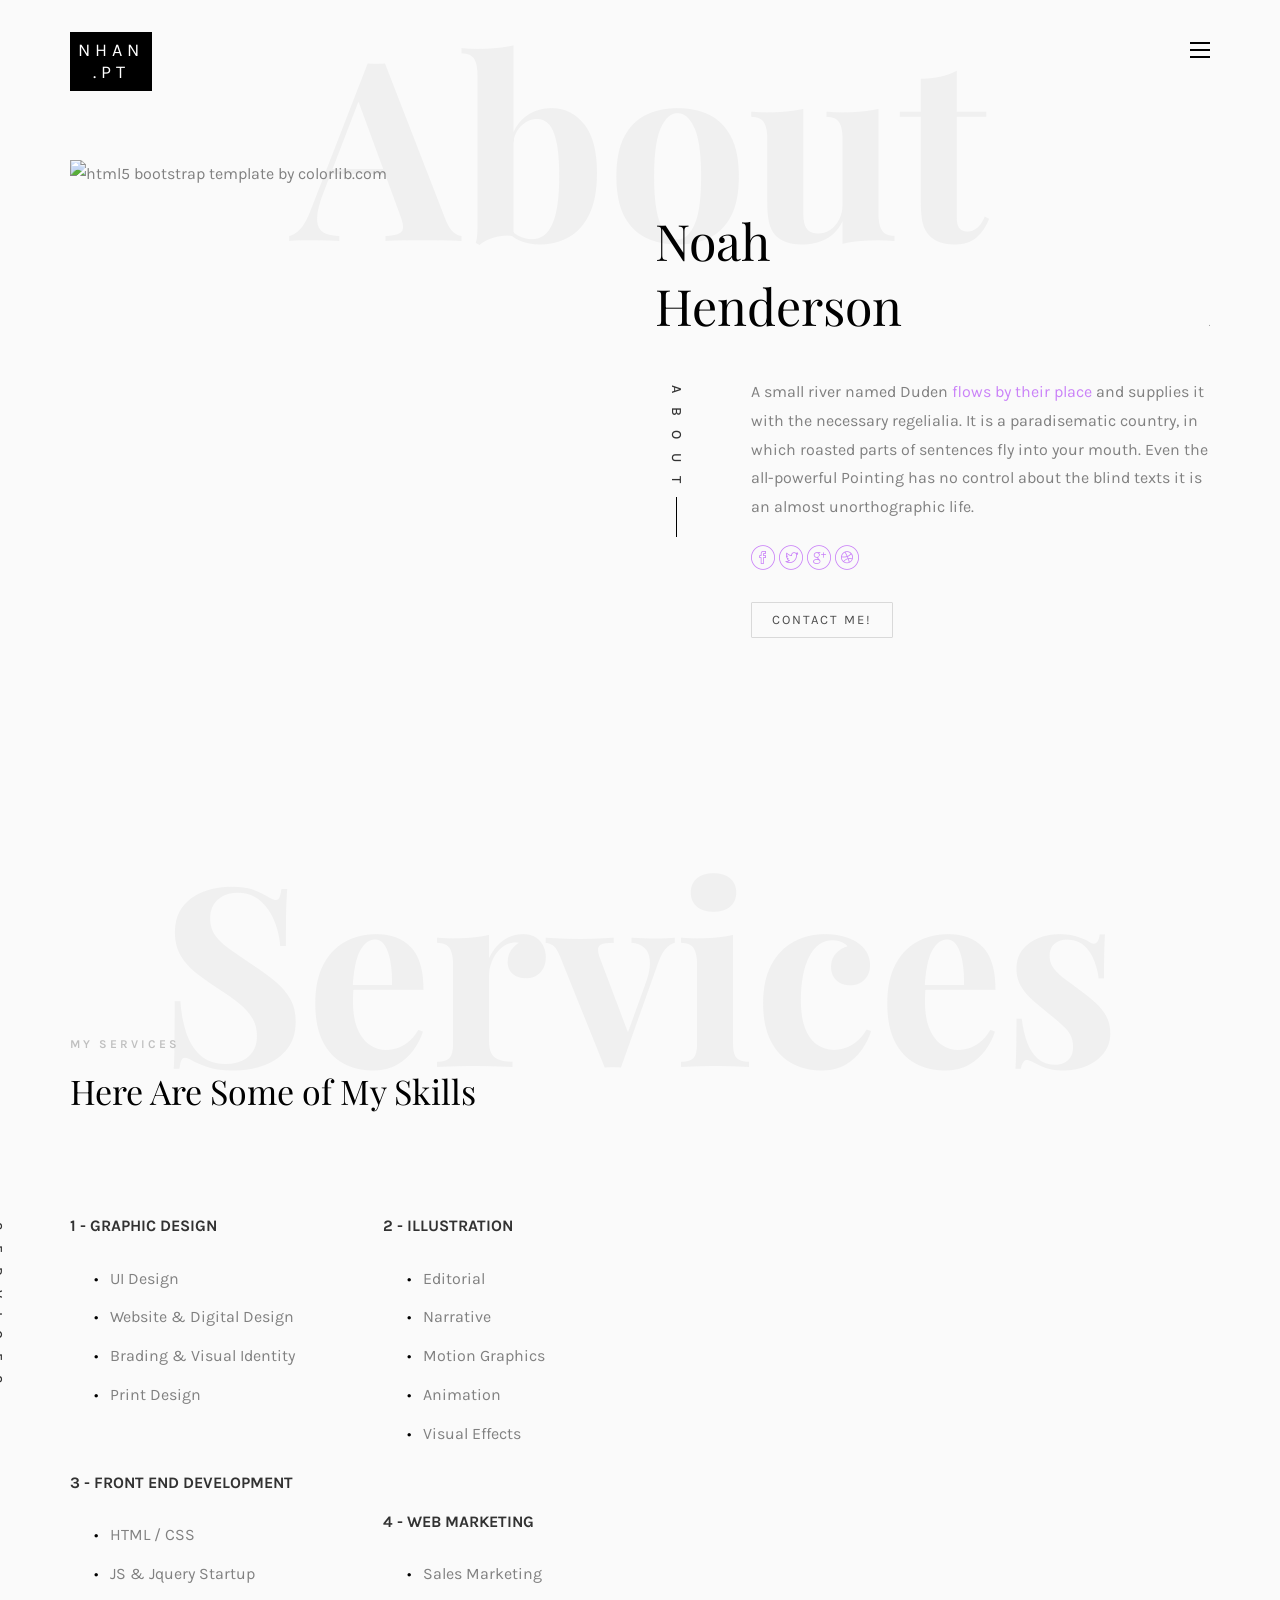
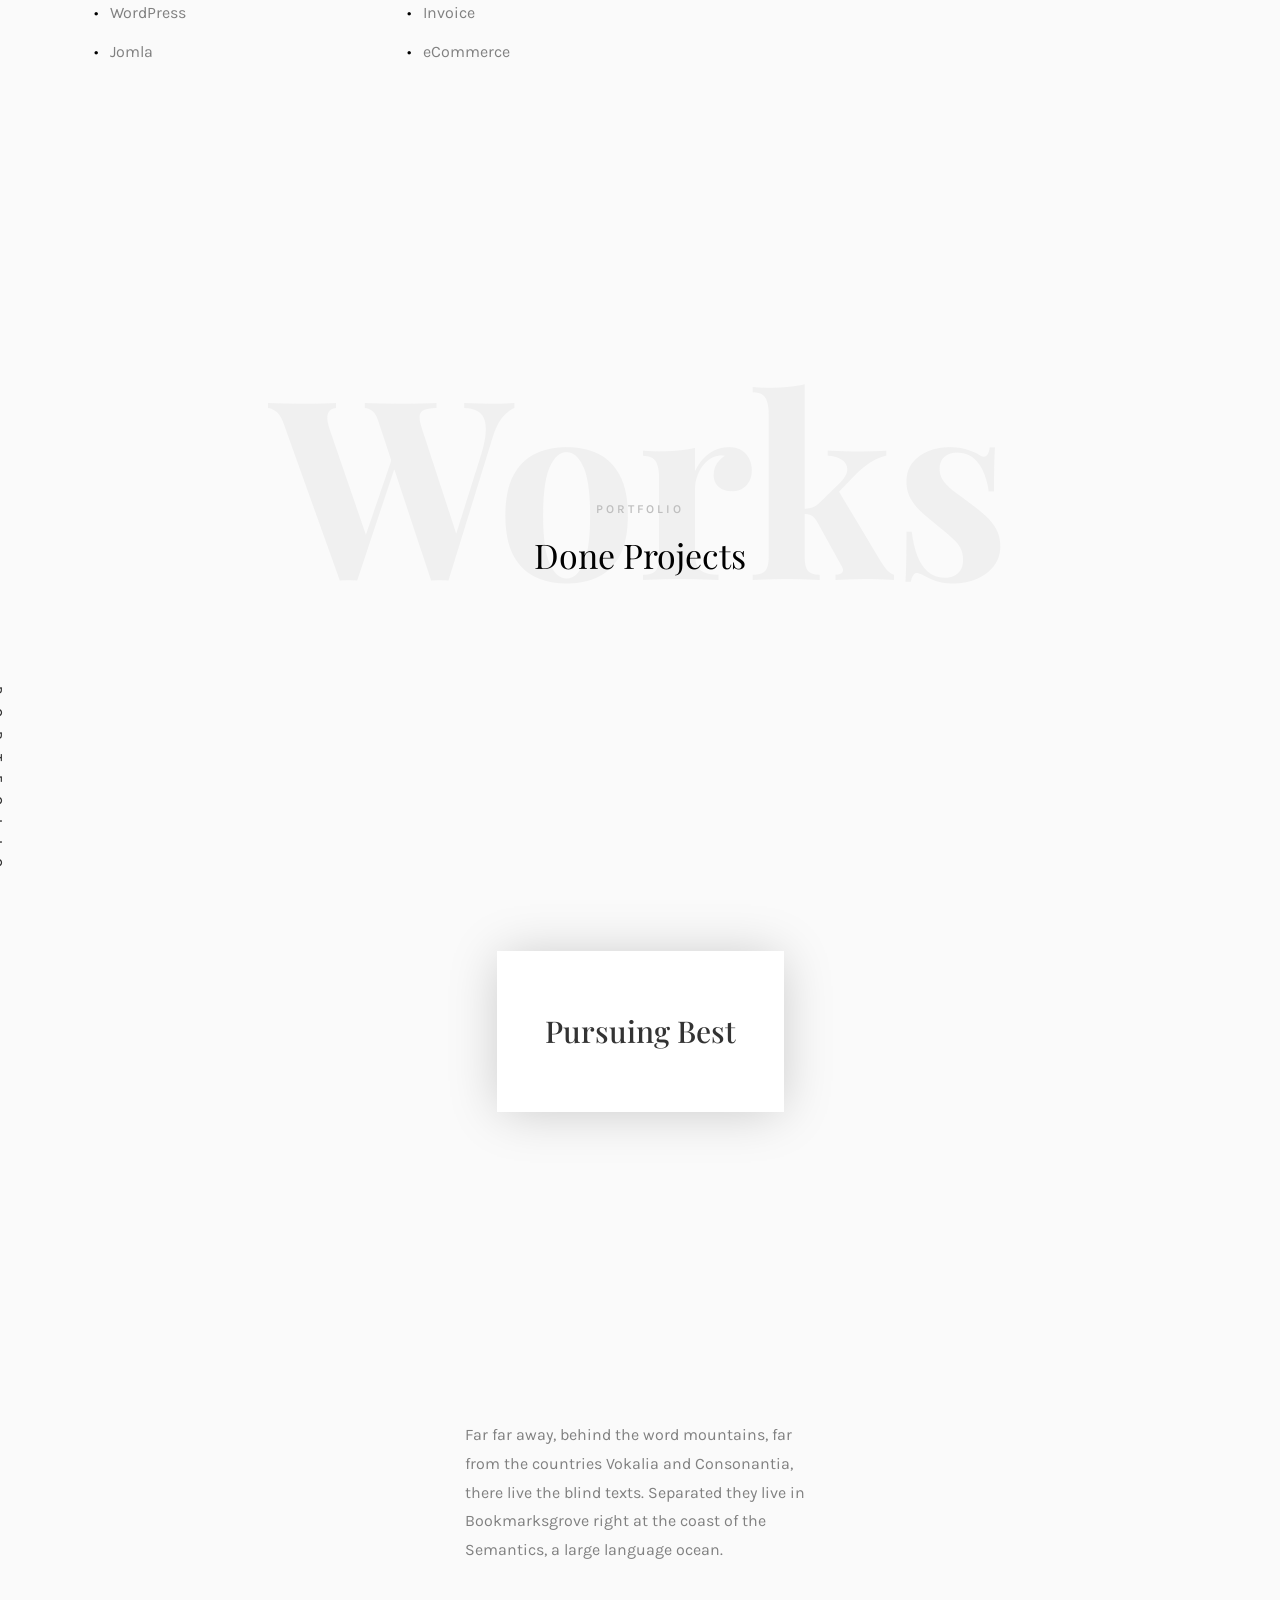
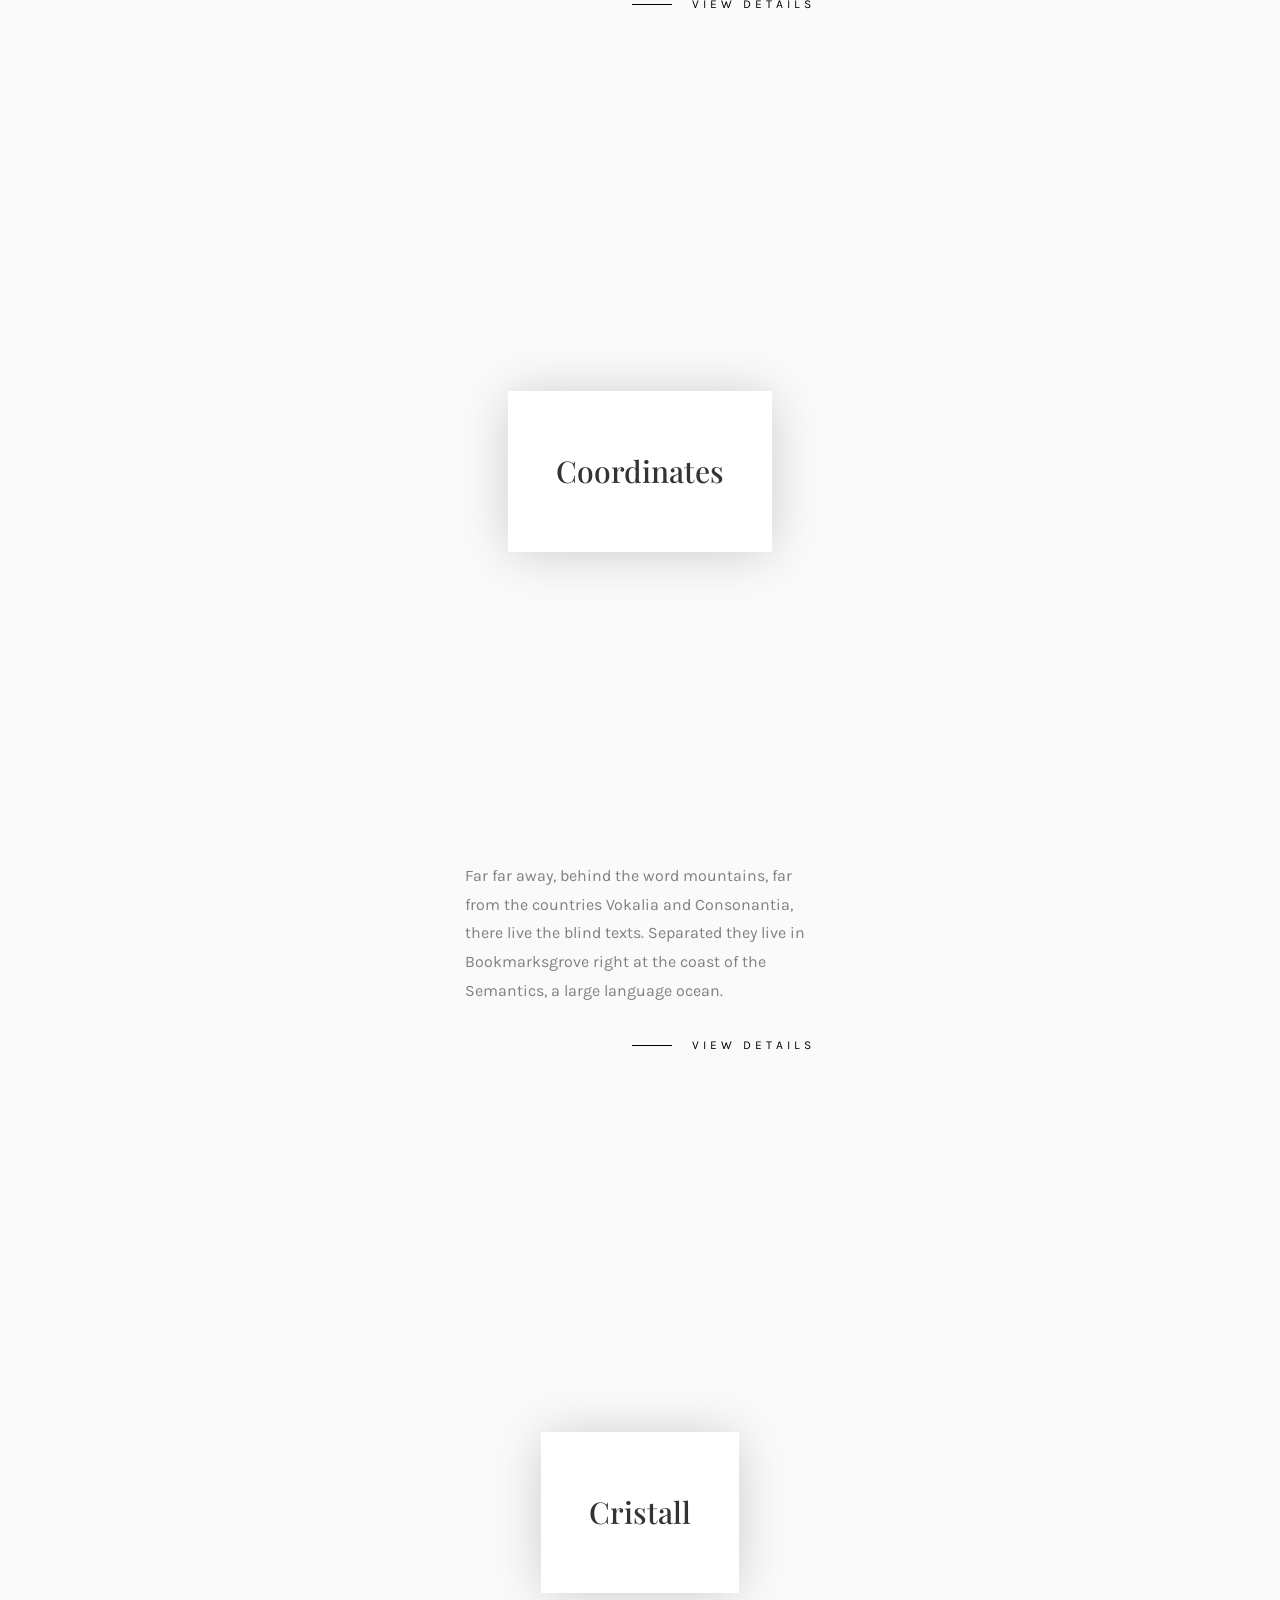
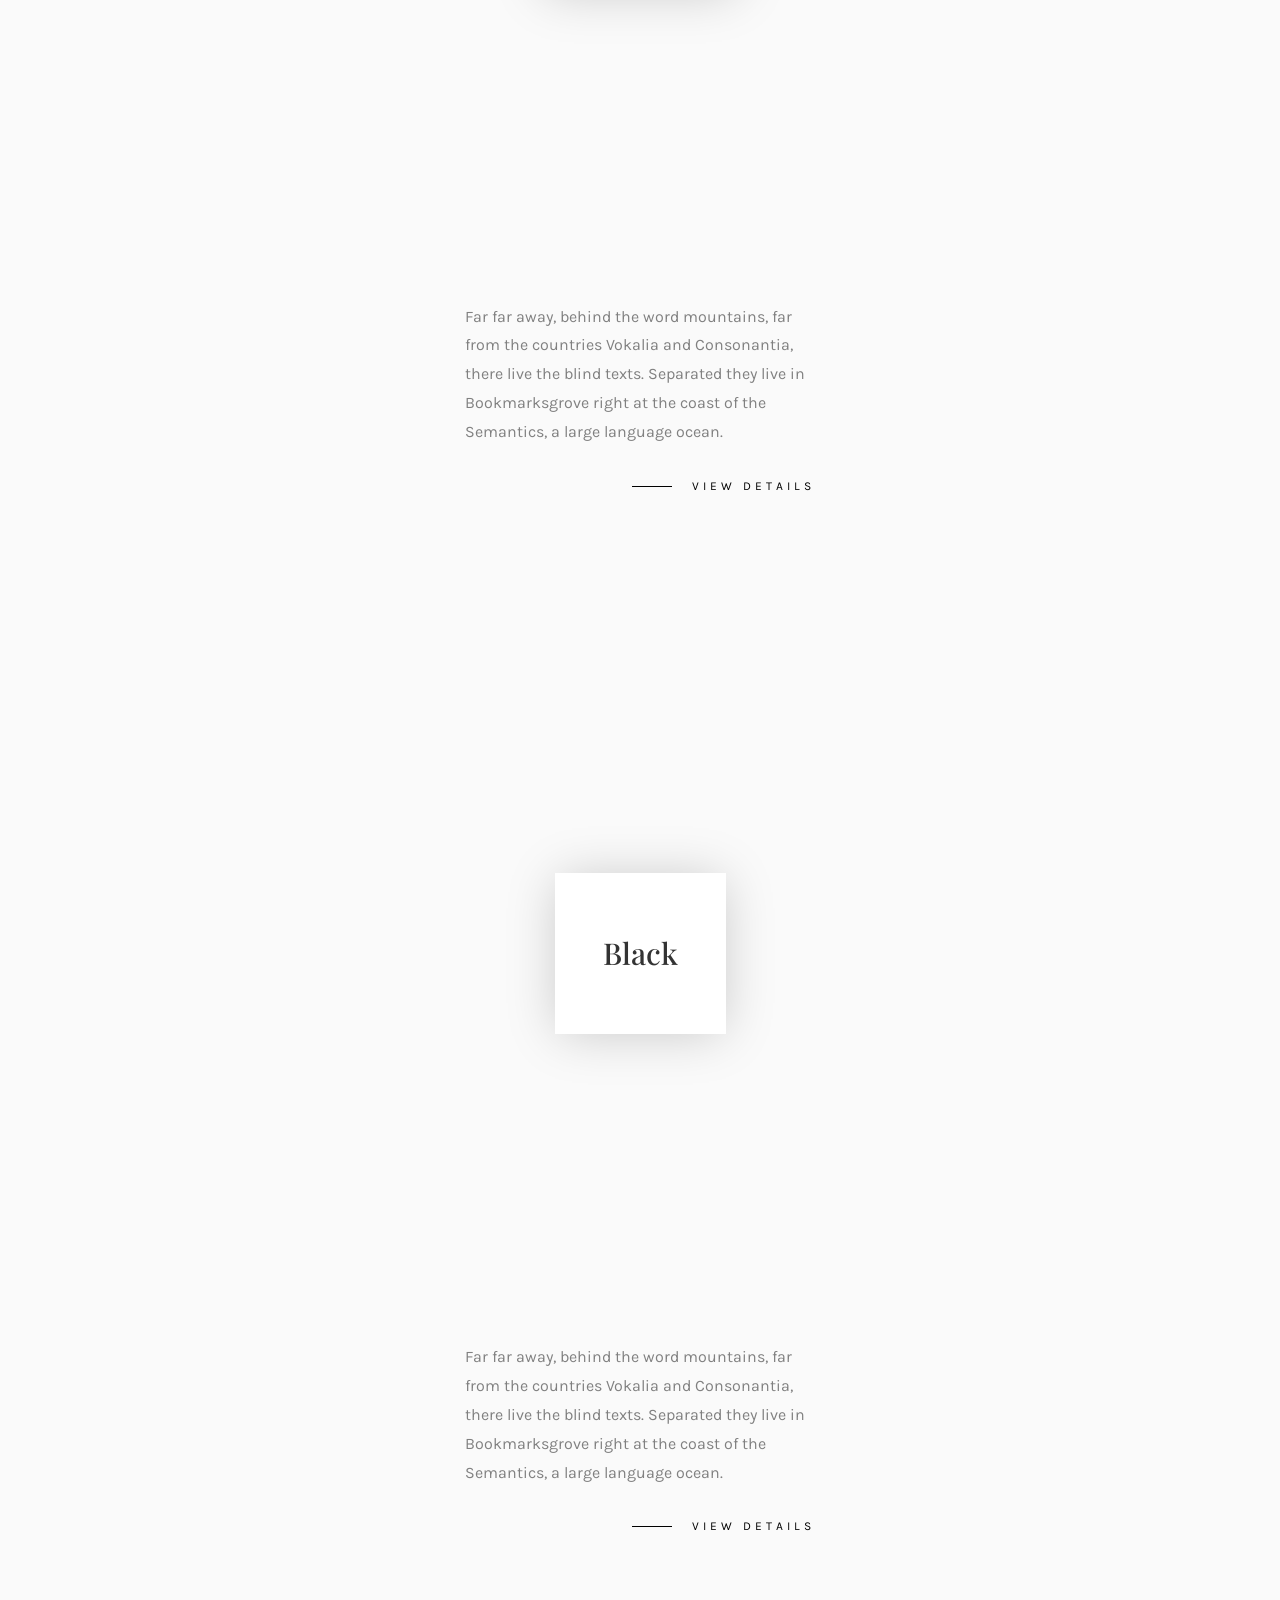
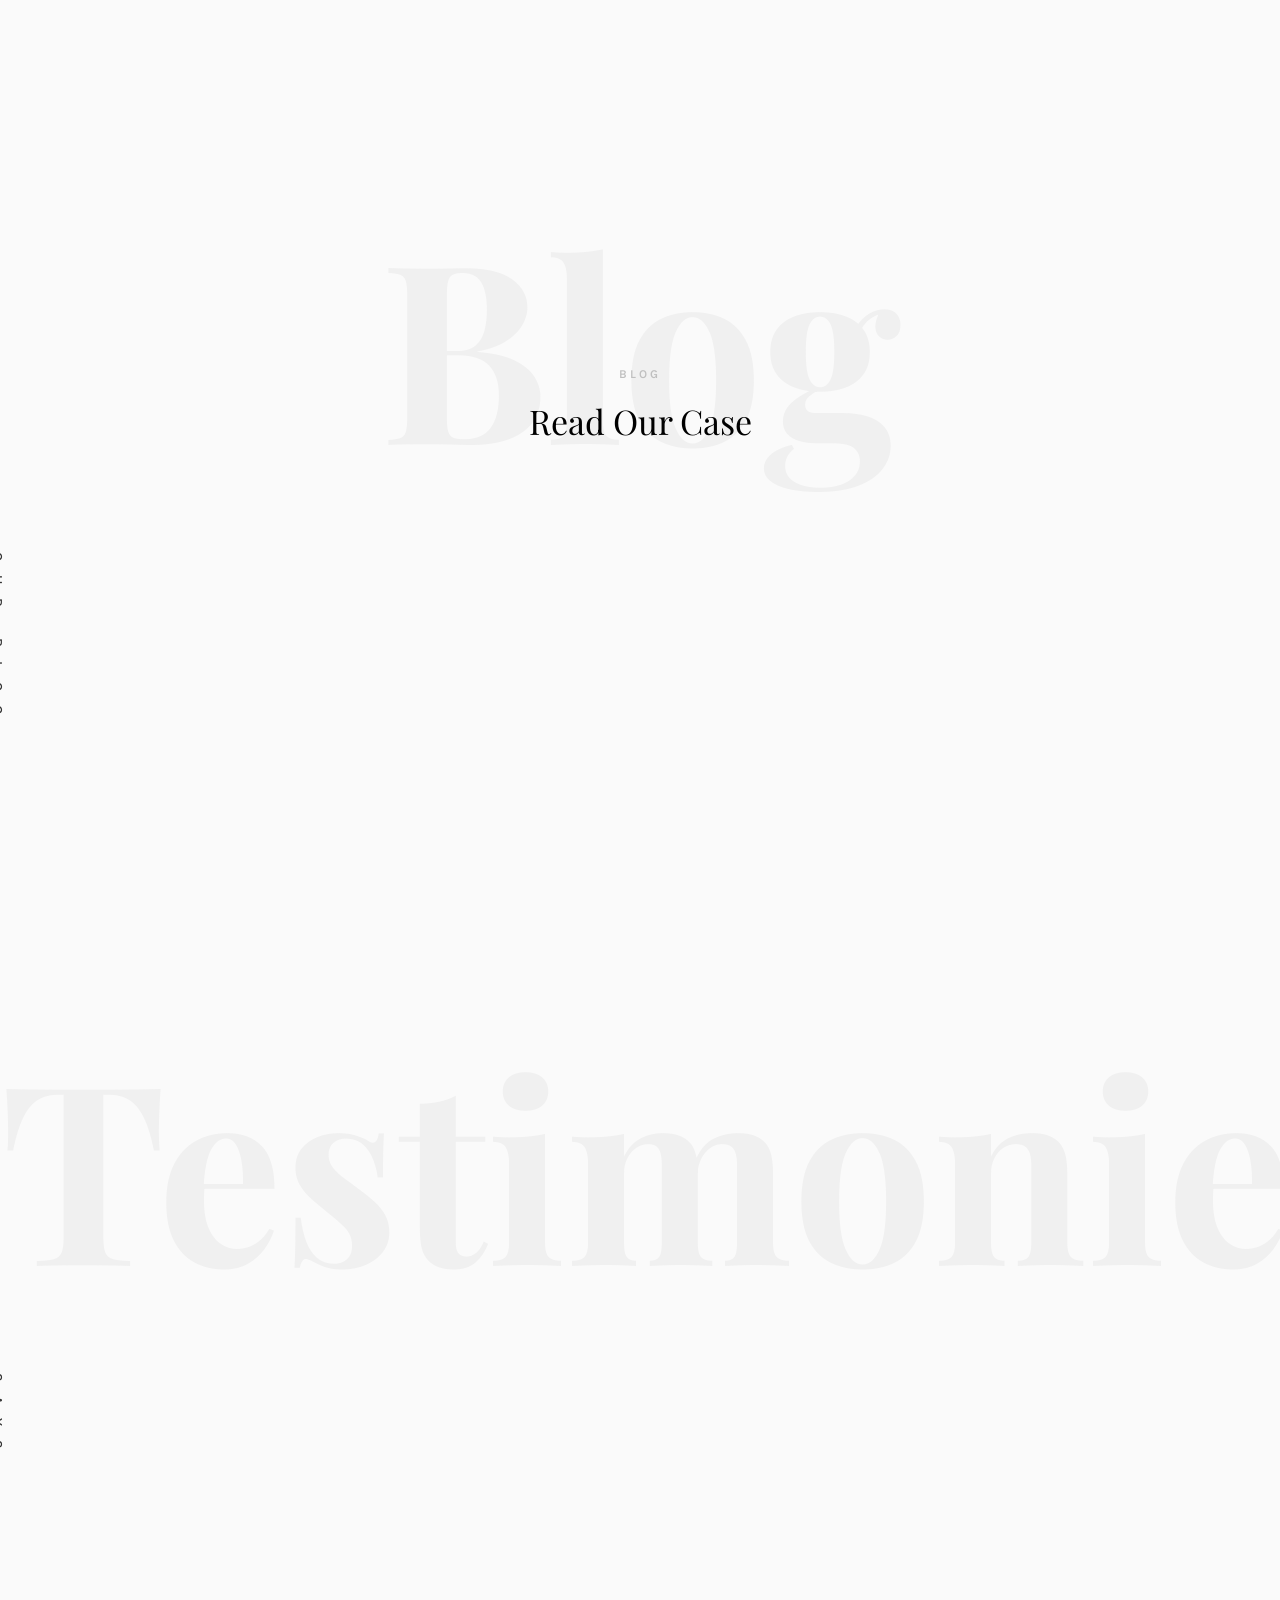
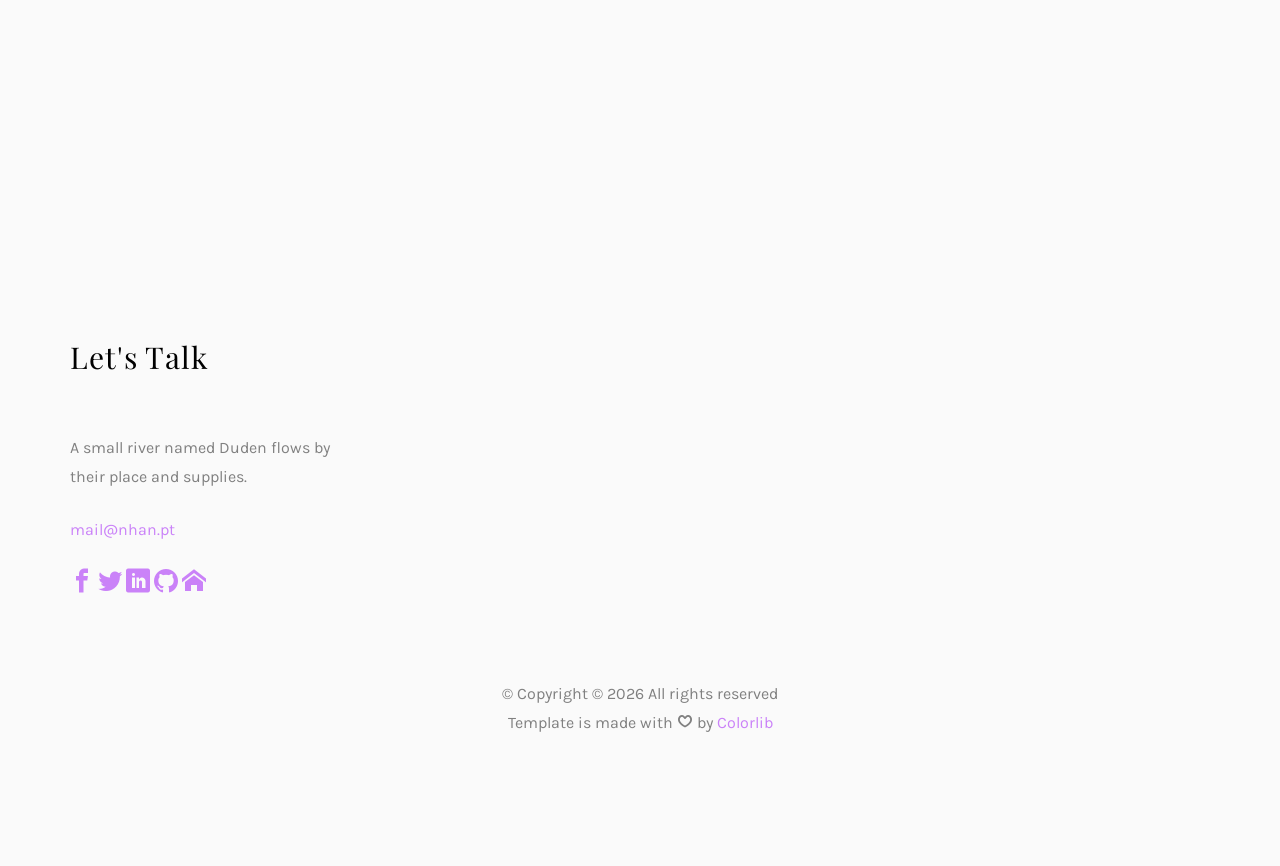
==== index.html @ b2592630 "first commit" ====
<!DOCTYPE HTML>
<html>

<head>
    <meta charset="utf-8">
    <meta http-equiv="X-UA-Compatible" content="IE=edge">
    <title>Phan Nhân</title>
    <meta name="viewport" content="width=device-width, initial-scale=1">
    <meta name="description" content="" />
    <meta name="keywords" content="" />
    <meta name="author" content="" />

    <link rel="shortcut icon" href="favicon.ico">

    <link href="https://fonts.googleapis.com/css?family=Karla:400,700" rel="stylesheet">
    <link href="https://fonts.googleapis.com/css?family=Playfair+Display:400,400i,700" rel="stylesheet">

    <!-- Animate.css -->
    <link rel="stylesheet" href="css/animate.css">
    <!-- Icomoon Icon Fonts-->
    <link rel="stylesheet" href="css/icomoon.css">
    <!-- Bootstrap  -->
    <link rel="stylesheet" href="css/bootstrap.css">
    <!-- Owl Carousel -->
    <link rel="stylesheet" href="css/owl.carousel.min.css">
    <link rel="stylesheet" href="css/owl.theme.default.min.css">
    <!-- Magnific Popup -->
    <link rel="stylesheet" href="css/magnific-popup.css">

    <link rel="stylesheet" href="css/style.css">

    <!-- Modernizr JS -->
    <script src="js/modernizr-2.6.2.min.js"></script>
    <!-- FOR IE9 below -->
    <!--[if lt IE 9]>
	<script src="js/respond.min.js"></script>
	<![endif]-->

</head>

<body>

    <nav id="colorlib-main-nav" role="navigation">
        <a href="#" class="js-colorlib-nav-toggle colorlib-nav-toggle active"><i></i></a>
        <div class="js-fullheight colorlib-table">
            <div class="colorlib-table-cell js-fullheight">
                <div class="row">
                    <div class="col-md-12">
                        <div class="form-group">
                            <input type="text" class="form-control" id="search"
                                placeholder="Enter any key to search...">
                            <button type="submit" class="btn btn-primary"><i class="icon-search3"></i></button>
                        </div>
                    </div>
                </div>
                <div class="row">
                    <div class="col-md-12">
                        <ul>
                            <li class="active"><a href="index.html">Home</a></li>
                            <li><a href="services.html">Services</a></li>
                            <li><a href="work.html">Work</a></li>
                            <li><a href="blog.html">Blog</a></li>
                            <li><a href="about.html">About</a></li>
                            <li><a href="contact.html">Contact</a></li>
                        </ul>
                    </div>
                </div>
                <div class="row">
                    <div class="col-md-12">
                        <h2 class="head-title">Works</h2>
                        <a href="images/work-1.jpg" class="gallery image-popup-link text-center"
                            style="background-image: url(images/work-1.jpg);">
                            <span><i class="icon-search3"></i></span>
                        </a>
                        <a href="images/work-2.jpg" class="gallery image-popup-link text-center"
                            style="background-image: url(images/work-2.jpg);">
                            <span><i class="icon-search3"></i></span>
                        </a>
                        <a href="images/work-3.jpg" class="gallery image-popup-link text-center"
                            style="background-image: url(images/work-3.jpg);">
                            <span><i class="icon-search3"></i></span>
                        </a>
                        <a href="images/work-4.jpg" class="gallery image-popup-link text-center"
                            style="background-image: url(images/work-4.jpg);">
                            <span><i class="icon-search3"></i></span>
                        </a>
                    </div>
                </div>
            </div>
        </div>
    </nav>

    <div id="colorlib-page">
        <header>
            <div class="container">
                <div class="row">
                    <div class="col-md-12">
                        <div class="colorlib-navbar-brand">
                            <a class="colorlib-logo" href="index.html"><span>Nhan</span><span>.PT</span></a>
                        </div>
                        <a href="#" class="js-colorlib-nav-toggle colorlib-nav-toggle"><i></i></a>
                    </div>
                </div>
            </div>
        </header>
        <div id="colorlib-about">
            <div class="container">
                <div class="row text-center">
                    <h2 class="bold">About</h2>
                </div>
                <div class="row">
                    <div class="col-md-5 animate-box">
                        <div class="owl-carousel3">
                            <div class="item">
                                <img class="img-responsive about-img" src="images/about.jpg"
                                    alt="html5 bootstrap template by colorlib.com">
                            </div>
                            <div class="item">
                                <img class="img-responsive about-img" src="images/about-2.jpg"
                                    alt="html5 bootstrap template by colorlib.com">
                            </div>
                        </div>
                    </div>
                    <div class="col-md-6 col-md-push-1 animate-box">
                        <div class="about-desc">
                            <div class="owl-carousel3">
                                <div class="item">
                                    <h2><span>Noah</span><span>Henderson</span></h2>
                                </div>
                                <div class="item">
                                    <h2><span>I'm</span><span>A Designer</span></h2>
                                </div>
                            </div>
                            <div class="desc">
                                <div class="rotate">
                                    <h2 class="heading">About</h2>
                                </div>
                                <p>A small river named Duden <a href="#">flows by their place</a> and supplies it with
                                    the necessary regelialia. It is a paradisematic country, in which roasted parts of
                                    sentences fly into your mouth. Even the all-powerful Pointing has no control about
                                    the blind texts it is an almost unorthographic life.</p>
                                <p class="colorlib-social-icons">
                                    <a href="#"><i class="icon-facebook4"></i></a>
                                    <a href="#"><i class="icon-twitter3"></i></a>
                                    <a href="#"><i class="icon-googleplus"></i></a>
                                    <a href="#"><i class="icon-dribbble2"></i></a>
                                </p>
                                <p><a href="#" class="btn btn-primary btn-outline">Contact Me!</a></p>
                            </div>
                        </div>
                    </div>
                </div>
            </div>
        </div>

        <div id="colorlib-services">
            <div class="container">
                <div class="row text-center">
                    <h2 class="bold">Services</h2>
                </div>
                <div class="row">
                    <div class="col-md-12">
                        <div class="services-flex">
                            <div class="one-third">
                                <div class="row">
                                    <div class="col-md-12 col-md-offset-0 animate-box intro-heading">
                                        <span>My Services</span>
                                        <h2>Here Are Some of My Skills</h2>
                                    </div>
                                </div>
                                <div class="row">
                                    <div class="col-md-12">
                                        <div class="rotate">
                                            <h2 class="heading">Services</h2>
                                        </div>
                                    </div>
                                    <div class="col-md-6">
                                        <div class="services animate-box">
                                            <h3>1 - Graphic Design</h3>
                                            <ul>
                                                <li>UI Design</li>
                                                <li>Website &amp; Digital Design</li>
                                                <li>Brading &amp; Visual Identity</li>
                                                <li>Print Design</li>
                                            </ul>
                                        </div>
                                        <div class="services animate-box">
                                            <h3>3 - Front End Development</h3>
                                            <ul>
                                                <li>HTML / CSS</li>
                                                <li>JS &amp; Jquery Startup</li>
                                                <li>WordPress</li>
                                                <li>Jomla</li>
                                            </ul>
                                        </div>
                                    </div>
                                    <div class="col-md-6">
                                        <div class="services animate-box">
                                            <h3>2 - Illustration</h3>
                                            <ul>
                                                <li>Editorial</li>
                                                <li>Narrative</li>
                                                <li>Motion Graphics</li>
                                                <li>Animation</li>
                                                <li>Visual Effects</li>
                                            </ul>
                                        </div>
                                        <div class="services animate-box">
                                            <h3>4 - Web Marketing</h3>
                                            <ul>
                                                <li>Sales Marketing</li>
                                                <li>Invoice</li>
                                                <li>eCommerce</li>
                                            </ul>
                                        </div>
                                    </div>
                                </div>
                            </div>
                            <div class="one-forth services-img"
                                style="background-image: url(images/services-img-1.jpg);">
                            </div>
                        </div>
                    </div>
                </div>
            </div>
        </div>

        <div id="colorlib-work">
            <div class="container">
                <div class="row text-center">
                    <h2 class="bold">Works</h2>
                </div>
                <div class="row">
                    <div class="col-md-12 col-md-offset-0 text-center animate-box intro-heading">
                        <span>Portfolio</span>
                        <h2>Done Projects</h2>
                    </div>
                </div>
                <div class="row">
                    <div class="col-md-12">
                        <div class="rotate">
                            <h2 class="heading">Portfolio</h2>
                        </div>
                    </div>
                </div>
                <div class="row">
                    <div class="col-md-12">
                        <div class="work-entry animate-box">
                            <a href="work.html" class="work-img" style="background-image: url(images/work-1.jpg);">
                                <div class="display-t">
                                    <div class="work-name">
                                        <h2>Pursuing Best</h2>
                                    </div>
                                </div>
                            </a>
                            <div class="col-md-4 col-md-offset-4">
                                <div class="desc">
                                    <p>Far far away, behind the word mountains, far from the countries Vokalia and
                                        Consonantia, there live the blind texts. Separated they live in Bookmarksgrove
                                        right at the coast of the Semantics, a large language ocean.</p>
                                    <p class="read"><a href="#">View details</a></p>
                                </div>
                            </div>
                        </div>
                    </div>
                    <div class="col-md-12">
                        <div class="work-entry animate-box">
                            <a href="work.html" class="work-img" style="background-image: url(images/work-2.jpg);">
                                <div class="display-t">
                                    <div class="work-name">
                                        <h2>Coordinates</h2>
                                    </div>
                                </div>
                            </a>
                            <div class="col-md-4 col-md-offset-4">
                                <div class="desc">
                                    <p>Far far away, behind the word mountains, far from the countries Vokalia and
                                        Consonantia, there live the blind texts. Separated they live in Bookmarksgrove
                                        right at the coast of the Semantics, a large language ocean.</p>
                                    <p class="read"><a href="#">View Details</a></p>
                                </div>
                            </div>
                        </div>
                    </div>
                    <div class="col-md-12">
                        <div class="work-entry animate-box">
                            <a href="work.html" class="work-img" style="background-image: url(images/work-3.jpg);">
                                <div class="display-t">
                                    <div class="work-name">
                                        <h2>Cristall</h2>
                                    </div>
                                </div>
                            </a>
                            <div class="col-md-4 col-md-offset-4">
                                <div class="desc">
                                    <p>Far far away, behind the word mountains, far from the countries Vokalia and
                                        Consonantia, there live the blind texts. Separated they live in Bookmarksgrove
                                        right at the coast of the Semantics, a large language ocean.</p>
                                    <p class="read"><a href="#">View details</a></p>
                                </div>
                            </div>
                        </div>
                    </div>
                    <div class="col-md-12">
                        <div class="work-entry animate-box">
                            <a href="work.html" class="work-img" style="background-image: url(images/work-4.jpg);">
                                <div class="display-t">
                                    <div class="work-name">
                                        <h2>Black</h2>
                                    </div>
                                </div>
                            </a>
                            <div class="col-md-4 col-md-offset-4">
                                <div class="desc">
                                    <p>Far far away, behind the word mountains, far from the countries Vokalia and
                                        Consonantia, there live the blind texts. Separated they live in Bookmarksgrove
                                        right at the coast of the Semantics, a large language ocean.</p>
                                    <p class="read"><a href="#">View details</a></p>
                                </div>
                            </div>
                        </div>
                    </div>
                </div>
            </div>
        </div>

        <div id="colorlib-blog">
            <div class="container">
                <div class="row text-center">
                    <h2 class="bold">Blog</h2>
                </div>
                <div class="row">
                    <div class="col-md-12 col-md-offset-0 text-center animate-box intro-heading">
                        <span>Blog</span>
                        <h2>Read Our Case</h2>
                    </div>
                </div>
                <div class="row">
                    <div class="col-md-12">
                        <div class="rotate">
                            <h2 class="heading">Our Blog</h2>
                        </div>
                    </div>
                </div>
                <div class="row animate-box">
                    <div class="owl-carousel1">
                        <div class="item">
                            <div class="col-md-12">
                                <div class="article">
                                    <a href="blog.html" class="blog-img">
                                        <img class="img-responsive" src="images/img-1.jpg"
                                            alt="html5 bootstrap by colorlib.com">
                                        <div class="overlay"></div>
                                        <div class="link">
                                            <span class="read">Read more</h2>
                                        </div>
                                    </a>
                                    <div class="desc">
                                        <span class="meta">15, Feb 2018</span>
                                        <h2><a href="blog.html">A Japanese Constellation</a></h2>
                                        <p>When she reached the first hills of the Italic Mountains, she had a last view
                                            back on the skyline of her hometown Bookmarksgrove</p>
                                    </div>
                                </div>
                            </div>
                        </div>
                        <div class="item">
                            <div class="col-md-12">
                                <div class="article">
                                    <a href="blog.html" class="blog-img">
                                        <img class="img-responsive" src="images/img-2.jpg"
                                            alt="html5 bootstrap by colorlib.com">
                                        <div class="overlay"></div>
                                        <div class="link">
                                            <span class="read">Read more</h2>
                                        </div>
                                    </a>
                                    <div class="desc">
                                        <span class="meta">15, Feb 2018</span>
                                        <h2><a href="blog.html">A Japanese Constellation</a></h2>
                                        <p>When she reached the first hills of the Italic Mountains, she had a last view
                                            back on the skyline of her hometown Bookmarksgrove</p>
                                    </div>
                                </div>
                            </div>
                        </div>
                        <div class="item">
                            <div class="col-md-12">
                                <div class="article">
                                    <a href="blog.html" class="blog-img">
                                        <img class="img-responsive" src="images/img-3.jpg"
                                            alt="html5 bootstrap by colorlib.com">
                                        <div class="overlay"></div>
                                        <div class="link">
                                            <span class="read">Read more</h2>
                                        </div>
                                    </a>
                                    <div class="desc">
                                        <span class="meta">15, Feb 2018</span>
                                        <h2><a href="blog.html">A Japanese Constellation</a></h2>
                                        <p>When she reached the first hills of the Italic Mountains, she had a last view
                                            back on the skyline of her hometown Bookmarksgrove</p>
                                    </div>
                                </div>
                            </div>
                        </div>
                    </div>
                </div>
            </div>
        </div>

        <div id="colorlib-testimony">
            <div class="container">
                <div class="row text-center">
                    <h2 class="bold">Testimonies</h2>
                </div>
                <div class="row">
                    <div class="col-md-12 col-md-offset-0 text-center animate-box intro-heading">
                        <span>Testimonies</span>
                        <h2>Clients Says</h2>
                    </div>
                </div>
                <div class="row">
                    <div class="col-md-12">
                        <div class="rotate">
                            <h2 class="heading">Says</h2>
                        </div>
                    </div>
                </div>
                <div class="row animate-box">
                    <div class="owl-carousel">
                        <div class="item">
                            <div class="col-md-12 text-center">
                                <div class="testimony">
                                    <blockquote>
                                        <p>"A small river named Duden flows by their place and supplies it with the
                                            necessary regelialia.</p>
                                        <span>" &mdash; George Brooks</span>
                                    </blockquote>
                                </div>
                            </div>
                        </div>
                        <div class="item">
                            <div class="col-md-12 text-center">
                                <div class="testimony">
                                    <blockquote>
                                        <p>"Even the all-powerful Pointing has no control about the blind texts it is an
                                            almost unorthographic life One day however a small line of blind text by the
                                            name of Lorem Ipsum decided to leave for the far World of Grammar.</p>
                                        <span>" &mdash; Daniel Foster</span>
                                    </blockquote>
                                </div>
                            </div>
                        </div>
                        <div class="item">
                            <div class="col-md-12 text-center">
                                <div class="testimony">
                                    <blockquote>
                                        <p>"When she reached the first hills of the Italic Mountains, she had a last
                                            view back on the skyline of her hometown Bookmarksgrove</p>
                                        <span>" &mdash; Liam Jenkins</span>
                                    </blockquote>
                                </div>
                            </div>
                        </div>
                    </div>
                </div>
            </div>
        </div>

        <footer>
            <div id="footer">
                <div class="container">
                    <div class="row">
                        <div class="col-md-4 col-pb-sm">
                            <div class="row">
                                <div class="col-md-10">
                                    <h2>Let's Talk</h2>
                                    <p>A small river named Duden flows by their place and supplies.</p>
                                    <p><a href="#">mail@nhan.pt</a></p>
                                    <p class="colorlib-social-icons">
                                        <a href="#"><i class="icon-facebook"></i></a>
                                        <a href="#"><i class="icon-twitter"></i></a>
                                        <a href="#"><i class="icon-linkedin"></i></a>
                                        <a href="#"><i class="icon-github"></i></a>
                                        <a href="#"><i class="icon-home"></i></a>
                                    </p>
                                </div>
                            </div>
                        </div>
                    </div>
                    <div class="row">
                        <div class="col-md-12 text-center">
                            <p>
                                &copy;
                                <!-- Link back to Colorlib can't be removed. Template is licensed under CC BY 3.0. -->
                                Copyright &copy;
                                <script>document.write(new Date().getFullYear());</script> All rights reserved
                                <br />Template is made with <i class="icon-heart4" aria-hidden="true"></i> by <a
                                    href="https://colorlib.com" target="_blank">Colorlib</a>
                                <!-- Link back to Colorlib can't be removed. Template is licensed under CC BY 3.0. -->
                            </p>
                        </div>
                    </div>
                </div>
            </div>
        </footer>

    </div>

    <!-- jQuery -->
    <script src="js/jquery.min.js"></script>
    <!-- jQuery Easing -->
    <script src="js/jquery.easing.1.3.js"></script>
    <!-- Bootstrap -->
    <script src="js/bootstrap.min.js"></script>
    <!-- Waypoints -->
    <script src="js/jquery.waypoints.min.js"></script>
    <!-- Owl Carousel -->
    <script src="js/owl.carousel.min.js"></script>
    <!-- Magnific Popup -->
    <script src="js/jquery.magnific-popup.min.js"></script>
    <script src="js/magnific-popup-options.js"></script>

    <!-- Main JS (Do not remove) -->
    <script src="js/main.js"></script>

</body>

</html>
---- css/icomoon.css ----
@font-face{font-family:icomoon;src:url('fonts/icomoon.eot?tmere9');src:url('fonts/icomoon.eot?tmere9#iefix') format('embedded-opentype'),url('fonts/icomoon.ttf?tmere9') format('truetype'),url('fonts/icomoon.woff?tmere9') format('woff'),url('fonts/icomoon.svg?tmere9#icomoon') format('svg');font-weight:400;font-style:normal}[class*=" icon-"],[class^=icon-]{font-family:icomoon!important;speak:none;font-style:normal;font-weight:400;font-variant:normal;text-transform:none;line-height:1;-webkit-font-smoothing:antialiased;-moz-osx-font-smoothing:grayscale}.icon-activity:before{content:"\e900"}.icon-airplay:before{content:"\e901"}.icon-alert-circle:before{content:"\e902"}.icon-alert-octagon:before{content:"\e903"}.icon-alert-triangle:before{content:"\e904"}.icon-align-center:before{content:"\e905"}.icon-align-justify:before{content:"\e906"}.icon-align-left:before{content:"\e907"}.icon-align-right:before{content:"\e908"}.icon-anchor:before{content:"\e909"}.icon-aperture:before{content:"\e90a"}.icon-arrow-down3:before{content:"\e90b"}.icon-arrow-down-circle:before{content:"\e90c"}.icon-arrow-down-left3:before{content:"\e90d"}.icon-arrow-down-right3:before{content:"\e90e"}.icon-arrow-left3:before{content:"\e90f"}.icon-arrow-left-circle:before{content:"\e910"}.icon-arrow-right3:before{content:"\e911"}.icon-arrow-right-circle:before{content:"\e912"}.icon-arrow-up3:before{content:"\e913"}.icon-arrow-up-circle:before{content:"\e914"}.icon-arrow-up-left3:before{content:"\e915"}.icon-arrow-up-right3:before{content:"\e916"}.icon-at-sign:before{content:"\e917"}.icon-award:before{content:"\e918"}.icon-bar-chart:before{content:"\e919"}.icon-bar-chart-2:before{content:"\e91a"}.icon-battery:before{content:"\e91b"}.icon-battery-charging:before{content:"\e91c"}.icon-bell2:before{content:"\e91d"}.icon-bell-off:before{content:"\e91e"}.icon-bluetooth:before{content:"\e91f"}.icon-bold2:before{content:"\e920"}.icon-book2:before{content:"\e921"}.icon-book-open:before{content:"\e922"}.icon-bookmark2:before{content:"\e923"}.icon-box:before{content:"\e924"}.icon-briefcase2:before{content:"\e925"}.icon-calendar2:before{content:"\e926"}.icon-camera2:before{content:"\e927"}.icon-camera-off:before{content:"\e928"}.icon-cast:before{content:"\e929"}.icon-check:before{content:"\e92a"}.icon-check-circle:before{content:"\e92b"}.icon-check-square:before{content:"\e92c"}.icon-chevron-down:before{content:"\e92d"}.icon-chevron-left:before{content:"\e92e"}.icon-chevron-right:before{content:"\e92f"}.icon-chevron-up:before{content:"\e930"}.icon-chevrons-down:before{content:"\e931"}.icon-chevrons-left:before{content:"\e932"}.icon-chevrons-right:before{content:"\e933"}.icon-chevrons-up:before{content:"\e934"}.icon-chrome2:before{content:"\e935"}.icon-circle:before{content:"\e936"}.icon-clipboard2:before{content:"\e937"}.icon-clock3:before{content:"\e938"}.icon-cloud2:before{content:"\e939"}.icon-cloud-drizzle:before{content:"\e93a"}.icon-cloud-lightning:before{content:"\e93b"}.icon-cloud-off:before{content:"\e93c"}.icon-cloud-rain:before{content:"\e93d"}.icon-cloud-snow:before{content:"\e93e"}.icon-code:before{content:"\e93f"}.icon-codepen2:before{content:"\e940"}.icon-command2:before{content:"\e941"}.icon-compass3:before{content:"\e942"}.icon-copy2:before{content:"\e943"}.icon-corner-down-left:before{content:"\e944"}.icon-corner-down-right:before{content:"\e945"}.icon-corner-left-down:before{content:"\e946"}.icon-corner-left-up:before{content:"\e947"}.icon-corner-right-down:before{content:"\e948"}.icon-corner-right-up:before{content:"\e949"}.icon-corner-up-left:before{content:"\e94a"}.icon-corner-up-right:before{content:"\e94b"}.icon-cpu:before{content:"\e94c"}.icon-credit-card2:before{content:"\e94d"}.icon-crop2:before{content:"\e94e"}.icon-crosshair:before{content:"\e94f"}.icon-database2:before{content:"\e950"}.icon-delete:before{content:"\e951"}.icon-disc:before{content:"\e952"}.icon-dollar-sign:before{content:"\e953"}.icon-download4:before{content:"\e954"}.icon-download-cloud:before{content:"\e955"}.icon-droplet2:before{content:"\e956"}.icon-edit:before{content:"\e957"}.icon-edit-2:before{content:"\e958"}.icon-edit-3:before{content:"\e959"}.icon-external-link:before{content:"\e95a"}.icon-eye2:before{content:"\e95b"}.icon-eye-off:before{content:"\e95c"}.icon-facebook3:before{content:"\e95d"}.icon-fast-forward:before{content:"\e95e"}.icon-feather:before{content:"\e95f"}.icon-file:before{content:"\e960"}.icon-file-minus:before{content:"\e961"}.icon-file-plus:before{content:"\e962"}.icon-file-text3:before{content:"\e963"}.icon-film2:before{content:"\e964"}.icon-filter2:before{content:"\e965"}.icon-flag2:before{content:"\e966"}.icon-folder2:before{content:"\e967"}.icon-folder-minus2:before{content:"\e968"}.icon-folder-plus2:before{content:"\e969"}.icon-git-branch:before{content:"\e96a"}.icon-git-commit:before{content:"\e96b"}.icon-git-merge:before{content:"\e96c"}.icon-git-pull-request:before{content:"\e96d"}.icon-github2:before{content:"\e96e"}.icon-gitlab:before{content:"\e96f"}.icon-globe:before{content:"\e970"}.icon-grid:before{content:"\e971"}.icon-hard-drive:before{content:"\e972"}.icon-hash:before{content:"\e973"}.icon-headphones2:before{content:"\e974"}.icon-heart2:before{content:"\e975"}.icon-help-circle:before{content:"\e976"}.icon-home4:before{content:"\e977"}.icon-image2:before{content:"\e978"}.icon-inbox:before{content:"\e979"}.icon-info2:before{content:"\e97a"}.icon-instagram2:before{content:"\e97b"}.icon-italic2:before{content:"\e97c"}.icon-layers:before{content:"\e97d"}.icon-layout:before{content:"\e97e"}.icon-life-buoy:before{content:"\e97f"}.icon-link2:before{content:"\e980"}.icon-link-2:before{content:"\e981"}.icon-linkedin3:before{content:"\e982"}.icon-list3:before{content:"\e983"}.icon-loader:before{content:"\e984"}.icon-lock2:before{content:"\e985"}.icon-log-in:before{content:"\e986"}.icon-log-out:before{content:"\e987"}.icon-mail5:before{content:"\e988"}.icon-map3:before{content:"\e989"}.icon-map-pin:before{content:"\e98a"}.icon-maximize:before{content:"\e98b"}.icon-maximize-2:before{content:"\e98c"}.icon-menu5:before{content:"\e98d"}.icon-message-circle:before{content:"\e98e"}.icon-message-square:before{content:"\e98f"}.icon-mic2:before{content:"\e990"}.icon-mic-off:before{content:"\e991"}.icon-minimize:before{content:"\e992"}.icon-minimize-2:before{content:"\e993"}.icon-minus2:before{content:"\e994"}.icon-minus-circle:before{content:"\e995"}.icon-minus-square:before{content:"\e996"}.icon-monitor:before{content:"\e997"}.icon-moon:before{content:"\e998"}.icon-more-horizontal:before{content:"\e999"}.icon-more-vertical:before{content:"\e99a"}.icon-move:before{content:"\e99b"}.icon-music2:before{content:"\e99c"}.icon-navigation:before{content:"\e99d"}.icon-navigation-2:before{content:"\e99e"}.icon-octagon:before{content:"\e99f"}.icon-package:before{content:"\e9a0"}.icon-paperclip:before{content:"\e9a1"}.icon-pause3:before{content:"\e9a2"}.icon-pause-circle:before{content:"\e9a3"}.icon-percent:before{content:"\e9a4"}.icon-phone2:before{content:"\e9a5"}.icon-phone-call:before{content:"\e9a6"}.icon-phone-forwarded:before{content:"\e9a7"}.icon-phone-incoming:before{content:"\e9a8"}.icon-phone-missed:before{content:"\e9a9"}.icon-phone-off:before{content:"\e9aa"}.icon-phone-outgoing:before{content:"\e9ab"}.icon-pie-chart2:before{content:"\e9ac"}.icon-play4:before{content:"\e9ad"}.icon-play-circle:before{content:"\e9ae"}.icon-plus2:before{content:"\e9af"}.icon-plus-circle:before{content:"\e9b0"}.icon-plus-square:before{content:"\e9b1"}.icon-pocket:before{content:"\e9b2"}.icon-power2:before{content:"\e9b3"}.icon-printer2:before{content:"\e9b4"}.icon-radio:before{content:"\e9b5"}.icon-refresh-ccw:before{content:"\e9b6"}.icon-refresh-cw:before{content:"\e9b7"}.icon-repeat:before{content:"\e9b8"}.icon-rewind:before{content:"\e9b9"}.icon-rotate-ccw:before{content:"\e9ba"}.icon-rotate-cw:before{content:"\e9bb"}.icon-rss3:before{content:"\e9bc"}.icon-save:before{content:"\e9bd"}.icon-scissors2:before{content:"\e9be"}.icon-search2:before{content:"\e9bf"}.icon-send:before{content:"\e9c0"}.icon-server:before{content:"\e9c1"}.icon-settings:before{content:"\e9c2"}.icon-share3:before{content:"\e9c3"}.icon-share-2:before{content:"\e9c4"}.icon-shield2:before{content:"\e9c5"}.icon-shield-off:before{content:"\e9c6"}.icon-shopping-bag:before{content:"\e9c7"}.icon-shopping-cart:before{content:"\e9c8"}.icon-shuffle2:before{content:"\e9c9"}.icon-sidebar:before{content:"\e9ca"}.icon-skip-back:before{content:"\e9cb"}.icon-skip-forward:before{content:"\e9cc"}.icon-slack:before{content:"\e9cd"}.icon-slash:before{content:"\e9ce"}.icon-sliders:before{content:"\e9cf"}.icon-smartphone:before{content:"\e9d0"}.icon-speaker:before{content:"\e9d1"}.icon-square:before{content:"\e9d2"}.icon-star:before{content:"\e9d3"}.icon-stop-circle:before{content:"\e9d4"}.icon-sun2:before{content:"\e9d5"}.icon-sunrise:before{content:"\e9d6"}.icon-sunset:before{content:"\e9d7"}.icon-tablet2:before{content:"\e9d8"}.icon-tag:before{content:"\e9d9"}.icon-target2:before{content:"\e9da"}.icon-terminal2:before{content:"\e9db"}.icon-thermometer:before{content:"\e9dc"}.icon-thumbs-down:before{content:"\e9dd"}.icon-thumbs-up:before{content:"\e9de"}.icon-toggle-left:before{content:"\e9df"}.icon-toggle-right:before{content:"\e9e0"}.icon-trash:before{content:"\e9e1"}.icon-trash-2:before{content:"\e9e2"}.icon-trending-down:before{content:"\e9e3"}.icon-trending-up:before{content:"\e9e4"}.icon-triangle:before{content:"\e9e5"}.icon-truck2:before{content:"\e9e6"}.icon-tv2:before{content:"\e9e7"}.icon-twitter2:before{content:"\e9e8"}.icon-type:before{content:"\e9e9"}.icon-umbrella:before{content:"\e9ea"}.icon-underline2:before{content:"\e9eb"}.icon-unlock:before{content:"\e9ec"}.icon-upload4:before{content:"\e9ed"}.icon-upload-cloud:before{content:"\e9ee"}.icon-user2:before{content:"\e9ef"}.icon-user-check2:before{content:"\e9f0"}.icon-user-minus2:before{content:"\e9f1"}.icon-user-plus2:before{content:"\e9f2"}.icon-user-x:before{content:"\e9f3"}.icon-users2:before{content:"\e9f4"}.icon-video:before{content:"\e9f5"}.icon-video-off:before{content:"\e9f6"}.icon-voicemail:before{content:"\e9f7"}.icon-volume:before{content:"\e9f8"}.icon-volume-1:before{content:"\e9f9"}.icon-volume-2:before{content:"\e9fa"}.icon-volume-x:before{content:"\e9fb"}.icon-watch:before{content:"\e9fc"}.icon-wifi:before{content:"\e9fd"}.icon-wifi-off:before{content:"\e9fe"}.icon-wind:before{content:"\e9ff"}.icon-x:before{content:"\ea00"}.icon-x-circle:before{content:"\ea01"}.icon-x-square:before{content:"\ea02"}.icon-zap:before{content:"\ea03"}.icon-zap-off:before{content:"\ea04"}.icon-zoom-in2:before{content:"\ea05"}.icon-zoom-out2:before{content:"\ea06"}.icon-times:before{content:"\ea07"}.icon-tick:before{content:"\ea08"}.icon-plus3:before{content:"\ea09"}.icon-minus3:before{content:"\ea0a"}.icon-equals:before{content:"\ea0b"}.icon-divide:before{content:"\ea0c"}.icon-chevron-right2:before{content:"\ea0d"}.icon-chevron-left2:before{content:"\ea0e"}.icon-arrow-right-thick:before{content:"\ea0f"}.icon-arrow-left-thick:before{content:"\ea10"}.icon-th-small:before{content:"\ea11"}.icon-th-menu:before{content:"\ea12"}.icon-th-list:before{content:"\ea13"}.icon-th-large:before{content:"\ea14"}.icon-home5:before{content:"\ea15"}.icon-arrow-forward:before{content:"\ea16"}.icon-arrow-back:before{content:"\ea17"}.icon-rss4:before{content:"\ea18"}.icon-location3:before{content:"\ea19"}.icon-link3:before{content:"\ea1a"}.icon-image3:before{content:"\ea1b"}.icon-arrow-up-thick:before{content:"\ea1c"}.icon-arrow-down-thick:before{content:"\ea1d"}.icon-starburst:before{content:"\ea1e"}.icon-starburst-outline:before{content:"\ea1f"}.icon-star2:before{content:"\ea20"}.icon-flow-children:before{content:"\ea21"}.icon-export:before{content:"\ea22"}.icon-delete2:before{content:"\ea23"}.icon-delete-outline:before{content:"\ea24"}.icon-cloud-storage:before{content:"\ea25"}.icon-wi-fi:before{content:"\ea26"}.icon-heart3:before{content:"\ea27"}.icon-flash:before{content:"\ea28"}.icon-cancel:before{content:"\ea29"}.icon-backspace:before{content:"\ea2a"}.icon-attachment2:before{content:"\ea2b"}.icon-arrow-move:before{content:"\ea2c"}.icon-warning2:before{content:"\ea2d"}.icon-user3:before{content:"\ea2e"}.icon-radar:before{content:"\ea2f"}.icon-lock-open:before{content:"\ea30"}.icon-lock-closed:before{content:"\ea31"}.icon-location-arrow:before{content:"\ea32"}.icon-info3:before{content:"\ea33"}.icon-user-delete:before{content:"\ea34"}.icon-user-add:before{content:"\ea35"}.icon-media-pause:before{content:"\ea36"}.icon-group:before{content:"\ea37"}.icon-chart-pie:before{content:"\ea38"}.icon-chart-line:before{content:"\ea39"}.icon-chart-bar:before{content:"\ea3a"}.icon-chart-area:before{content:"\ea3b"}.icon-video2:before{content:"\ea3c"}.icon-point-of-interest:before{content:"\ea3d"}.icon-infinity:before{content:"\ea3e"}.icon-globe2:before{content:"\ea3f"}.icon-eye3:before{content:"\ea40"}.icon-cog2:before{content:"\ea41"}.icon-camera3:before{content:"\ea42"}.icon-upload5:before{content:"\ea43"}.icon-scissors3:before{content:"\ea44"}.icon-refresh:before{content:"\ea45"}.icon-pin:before{content:"\ea46"}.icon-key3:before{content:"\ea47"}.icon-info-large:before{content:"\ea48"}.icon-eject2:before{content:"\ea49"}.icon-download5:before{content:"\ea4a"}.icon-zoom:before{content:"\ea4b"}.icon-zoom-out3:before{content:"\ea4c"}.icon-zoom-in3:before{content:"\ea4d"}.icon-sort-numerically:before{content:"\ea4e"}.icon-sort-alphabetically:before{content:"\ea4f"}.icon-input-checked:before{content:"\ea50"}.icon-calender:before{content:"\ea51"}.icon-world:before{content:"\ea52"}.icon-notes:before{content:"\ea53"}.icon-code2:before{content:"\ea54"}.icon-arrow-sync:before{content:"\ea55"}.icon-arrow-shuffle:before{content:"\ea56"}.icon-arrow-repeat:before{content:"\ea57"}.icon-arrow-minimise:before{content:"\ea58"}.icon-arrow-maximise:before{content:"\ea59"}.icon-arrow-loop:before{content:"\ea5a"}.icon-anchor2:before{content:"\ea5b"}.icon-spanner:before{content:"\ea5c"}.icon-puzzle:before{content:"\ea5d"}.icon-power3:before{content:"\ea5e"}.icon-plane:before{content:"\ea5f"}.icon-pi:before{content:"\ea60"}.icon-phone3:before{content:"\ea61"}.icon-microphone:before{content:"\ea62"}.icon-media-rewind:before{content:"\ea63"}.icon-flag3:before{content:"\ea64"}.icon-adjust-brightness:before{content:"\ea65"}.icon-waves:before{content:"\ea66"}.icon-social-twitter:before{content:"\ea67"}.icon-social-facebook:before{content:"\ea68"}.icon-social-dribbble:before{content:"\ea69"}.icon-media-stop:before{content:"\ea6a"}.icon-media-record:before{content:"\ea6b"}.icon-media-play:before{content:"\ea6c"}.icon-media-fast-forward:before{content:"\ea6d"}.icon-media-eject:before{content:"\ea6e"}.icon-social-vimeo:before{content:"\ea6f"}.icon-social-tumbler:before{content:"\ea70"}.icon-social-skype:before{content:"\ea71"}.icon-social-pinterest:before{content:"\ea72"}.icon-social-linkedin:before{content:"\ea73"}.icon-social-last-fm:before{content:"\ea74"}.icon-social-github:before{content:"\ea75"}.icon-social-flickr:before{content:"\ea76"}.icon-at:before{content:"\ea77"}.icon-times-outline:before{content:"\ea78"}.icon-plus-outline:before{content:"\ea79"}.icon-minus-outline:before{content:"\ea7a"}.icon-tick-outline:before{content:"\ea7b"}.icon-th-large-outline:before{content:"\ea7c"}.icon-equals-outline:before{content:"\ea7d"}.icon-divide-outline:before{content:"\ea7e"}.icon-chevron-right-outline:before{content:"\ea7f"}.icon-chevron-left-outline:before{content:"\ea80"}.icon-arrow-right-outline:before{content:"\ea81"}.icon-arrow-left-outline:before{content:"\ea82"}.icon-th-small-outline:before{content:"\ea83"}.icon-th-menu-outline:before{content:"\ea84"}.icon-th-list-outline:before{content:"\ea85"}.icon-news:before{content:"\ea86"}.icon-home-outline:before{content:"\ea87"}.icon-arrow-up-outline:before{content:"\ea88"}.icon-arrow-forward-outline:before{content:"\ea89"}.icon-arrow-down-outline:before{content:"\ea8a"}.icon-arrow-back-outline:before{content:"\ea8b"}.icon-trash2:before{content:"\ea8c"}.icon-rss-outline:before{content:"\ea8d"}.icon-message:before{content:"\ea8e"}.icon-location-outline:before{content:"\ea8f"}.icon-link-outline:before{content:"\ea90"}.icon-image-outline:before{content:"\ea91"}.icon-export-outline:before{content:"\ea92"}.icon-cross2:before{content:"\ea93"}.icon-wi-fi-outline:before{content:"\ea94"}.icon-star-outline:before{content:"\ea95"}.icon-media-pause-outline:before{content:"\ea96"}.icon-mail6:before{content:"\ea97"}.icon-heart-outline:before{content:"\ea98"}.icon-flash-outline:before{content:"\ea99"}.icon-cancel-outline:before{content:"\ea9a"}.icon-beaker:before{content:"\ea9b"}.icon-arrow-move-outline:before{content:"\ea9c"}.icon-watch2:before{content:"\ea9d"}.icon-warning-outline:before{content:"\ea9e"}.icon-time:before{content:"\ea9f"}.icon-radar-outline:before{content:"\eaa0"}.icon-lock-open-outline:before{content:"\eaa1"}.icon-location-arrow-outline:before{content:"\eaa2"}.icon-info-outline:before{content:"\eaa3"}.icon-backspace-outline:before{content:"\eaa4"}.icon-attachment-outline:before{content:"\eaa5"}.icon-user-outline:before{content:"\eaa6"}.icon-user-delete-outline:before{content:"\eaa7"}.icon-user-add-outline:before{content:"\eaa8"}.icon-lock-closed-outline:before{content:"\eaa9"}.icon-group-outline:before{content:"\eaaa"}.icon-chart-pie-outline:before{content:"\eaab"}.icon-chart-line-outline:before{content:"\eaac"}.icon-chart-bar-outline:before{content:"\eaad"}.icon-chart-area-outline:before{content:"\eaae"}.icon-video-outline:before{content:"\eaaf"}.icon-point-of-interest-outline:before{content:"\eab0"}.icon-map4:before{content:"\eab1"}.icon-key-outline:before{content:"\eab2"}.icon-infinity-outline:before{content:"\eab3"}.icon-globe-outline:before{content:"\eab4"}.icon-eye-outline:before{content:"\eab5"}.icon-cog-outline:before{content:"\eab6"}.icon-camera-outline:before{content:"\eab7"}.icon-upload-outline:before{content:"\eab8"}.icon-support:before{content:"\eab9"}.icon-scissors-outline:before{content:"\eaba"}.icon-refresh-outline:before{content:"\eabb"}.icon-info-large-outline:before{content:"\eabc"}.icon-eject-outline:before{content:"\eabd"}.icon-download-outline:before{content:"\eabe"}.icon-battery-mid:before{content:"\eabf"}.icon-battery-low:before{content:"\eac0"}.icon-battery-high:before{content:"\eac1"}.icon-zoom-outline:before{content:"\eac2"}.icon-zoom-out-outline:before{content:"\eac3"}.icon-zoom-in-outline:before{content:"\eac4"}.icon-tag2:before{content:"\eac5"}.icon-tabs-outline:before{content:"\eac6"}.icon-pin-outline:before{content:"\eac7"}.icon-message-typing:before{content:"\eac8"}.icon-directions:before{content:"\eac9"}.icon-battery-full:before{content:"\eaca"}.icon-battery-charge:before{content:"\eacb"}.icon-pipette:before{content:"\eacc"}.icon-pencil3:before{content:"\eacd"}.icon-folder3:before{content:"\eace"}.icon-folder-delete:before{content:"\eacf"}.icon-folder-add:before{content:"\ead0"}.icon-edit2:before{content:"\ead1"}.icon-document:before{content:"\ead2"}.icon-document-delete:before{content:"\ead3"}.icon-document-add:before{content:"\ead4"}.icon-brush:before{content:"\ead5"}.icon-thumbs-up2:before{content:"\ead6"}.icon-thumbs-down2:before{content:"\ead7"}.icon-pen2:before{content:"\ead8"}.icon-sort-numerically-outline:before{content:"\ead9"}.icon-sort-alphabetically-outline:before{content:"\eada"}.icon-social-last-fm-circular:before{content:"\eadb"}.icon-social-github-circular:before{content:"\eadc"}.icon-compass4:before{content:"\eadd"}.icon-bookmark3:before{content:"\eade"}.icon-input-checked-outline:before{content:"\eadf"}.icon-code-outline:before{content:"\eae0"}.icon-calender-outline:before{content:"\eae1"}.icon-business-card:before{content:"\eae2"}.icon-arrow-up4:before{content:"\eae3"}.icon-arrow-sync-outline:before{content:"\eae4"}.icon-arrow-right4:before{content:"\eae5"}.icon-arrow-repeat-outline:before{content:"\eae6"}.icon-arrow-loop-outline:before{content:"\eae7"}.icon-arrow-left4:before{content:"\eae8"}.icon-flow-switch:before{content:"\eae9"}.icon-flow-parallel:before{content:"\eaea"}.icon-flow-merge:before{content:"\eaeb"}.icon-document-text:before{content:"\eaec"}.icon-clipboard3:before{content:"\eaed"}.icon-calculator2:before{content:"\eaee"}.icon-arrow-minimise-outline:before{content:"\eaef"}.icon-arrow-maximise-outline:before{content:"\eaf0"}.icon-arrow-down4:before{content:"\eaf1"}.icon-gift2:before{content:"\eaf2"}.icon-film3:before{content:"\eaf3"}.icon-database3:before{content:"\eaf4"}.icon-bell3:before{content:"\eaf5"}.icon-anchor-outline:before{content:"\eaf6"}.icon-adjust-contrast:before{content:"\eaf7"}.icon-world-outline:before{content:"\eaf8"}.icon-shopping-bag2:before{content:"\eaf9"}.icon-power-outline:before{content:"\eafa"}.icon-notes-outline:before{content:"\eafb"}.icon-device-tablet:before{content:"\eafc"}.icon-device-phone:before{content:"\eafd"}.icon-device-laptop:before{content:"\eafe"}.icon-device-desktop:before{content:"\eaff"}.icon-briefcase3:before{content:"\eb00"}.icon-stopwatch2:before{content:"\eb01"}.icon-spanner-outline:before{content:"\eb02"}.icon-puzzle-outline:before{content:"\eb03"}.icon-printer3:before{content:"\eb04"}.icon-pi-outline:before{content:"\eb05"}.icon-lightbulb:before{content:"\eb06"}.icon-flag-outline:before{content:"\eb07"}.icon-contacts:before{content:"\eb08"}.icon-archive:before{content:"\eb09"}.icon-weather-stormy:before{content:"\eb0a"}.icon-weather-shower:before{content:"\eb0b"}.icon-weather-partly-sunny:before{content:"\eb0c"}.icon-weather-downpour:before{content:"\eb0d"}.icon-weather-cloudy:before{content:"\eb0e"}.icon-plane-outline:before{content:"\eb0f"}.icon-phone-outline:before{content:"\eb10"}.icon-microphone-outline:before{content:"\eb11"}.icon-weather-windy:before{content:"\eb12"}.icon-weather-windy-cloudy:before{content:"\eb13"}.icon-weather-sunny:before{content:"\eb14"}.icon-weather-snow:before{content:"\eb15"}.icon-weather-night:before{content:"\eb16"}.icon-media-stop-outline:before{content:"\eb17"}.icon-media-rewind-outline:before{content:"\eb18"}.icon-media-record-outline:before{content:"\eb19"}.icon-media-play-outline:before{content:"\eb1a"}.icon-media-fast-forward-outline:before{content:"\eb1b"}.icon-media-eject-outline:before{content:"\eb1c"}.icon-wine:before{content:"\eb1d"}.icon-waves-outline:before{content:"\eb1e"}.icon-ticket2:before{content:"\eb1f"}.icon-tags:before{content:"\eb20"}.icon-plug:before{content:"\eb21"}.icon-headphones3:before{content:"\eb22"}.icon-credit-card3:before{content:"\eb23"}.icon-coffee:before{content:"\eb24"}.icon-book3:before{content:"\eb25"}.icon-beer:before{content:"\eb26"}.icon-volume2:before{content:"\eb27"}.icon-volume-up:before{content:"\eb28"}.icon-volume-mute3:before{content:"\eb29"}.icon-volume-down:before{content:"\eb2a"}.icon-social-vimeo-circular:before{content:"\eb2b"}.icon-social-twitter-circular:before{content:"\eb2c"}.icon-social-pinterest-circular:before{content:"\eb2d"}.icon-social-linkedin-circular:before{content:"\eb2e"}.icon-social-facebook-circular:before{content:"\eb2f"}.icon-social-dribbble-circular:before{content:"\eb30"}.icon-tree2:before{content:"\eb31"}.icon-thermometer2:before{content:"\eb32"}.icon-social-tumbler-circular:before{content:"\eb33"}.icon-social-skype-outline:before{content:"\eb34"}.icon-social-flickr-circular:before{content:"\eb35"}.icon-social-at-circular:before{content:"\eb36"}.icon-shopping-cart2:before{content:"\eb37"}.icon-messages:before{content:"\eb38"}.icon-leaf2:before{content:"\eb39"}.icon-feather2:before{content:"\eb3a"}.icon-box2:before{content:"\eb3b"}.icon-write:before{content:"\eb3c"}.icon-clock4:before{content:"\eb3d"}.icon-reply2:before{content:"\eb3e"}.icon-reply-all:before{content:"\eb3f"}.icon-forward4:before{content:"\eb40"}.icon-flag4:before{content:"\eb41"}.icon-search3:before{content:"\eb42"}.icon-trash3:before{content:"\eb43"}.icon-envelope:before{content:"\eb44"}.icon-bubble3:before{content:"\eb45"}.icon-bubbles5:before{content:"\eb46"}.icon-user4:before{content:"\eb47"}.icon-users3:before{content:"\eb48"}.icon-cloud3:before{content:"\eb49"}.icon-download6:before{content:"\eb4a"}.icon-upload6:before{content:"\eb4b"}.icon-rain:before{content:"\eb4c"}.icon-sun3:before{content:"\eb4d"}.icon-moon2:before{content:"\eb4e"}.icon-bell4:before{content:"\eb4f"}.icon-folder4:before{content:"\eb50"}.icon-pin2:before{content:"\eb51"}.icon-sound:before{content:"\eb52"}.icon-microphone2:before{content:"\eb53"}.icon-camera4:before{content:"\eb54"}.icon-image4:before{content:"\eb55"}.icon-cog3:before{content:"\eb56"}.icon-calendar3:before{content:"\eb57"}.icon-book4:before{content:"\eb58"}.icon-map-marker:before{content:"\eb59"}.icon-store:before{content:"\eb5a"}.icon-support2:before{content:"\eb5b"}.icon-tag3:before{content:"\eb5c"}.icon-heart4:before{content:"\eb5d"}.icon-video-camera2:before{content:"\eb5e"}.icon-trophy2:before{content:"\eb5f"}.icon-cart2:before{content:"\eb60"}.icon-eye4:before{content:"\eb61"}.icon-cancel2:before{content:"\eb62"}.icon-chart:before{content:"\eb63"}.icon-target3:before{content:"\eb64"}.icon-printer4:before{content:"\eb65"}.icon-location4:before{content:"\eb66"}.icon-bookmark4:before{content:"\eb67"}.icon-monitor2:before{content:"\eb68"}.icon-cross3:before{content:"\eb69"}.icon-plus4:before{content:"\eb6a"}.icon-left:before{content:"\eb6b"}.icon-up:before{content:"\eb6c"}.icon-browser:before{content:"\eb6d"}.icon-windows2:before{content:"\eb6e"}.icon-switch2:before{content:"\eb6f"}.icon-dashboard:before{content:"\eb70"}.icon-play5:before{content:"\eb71"}.icon-fast-forward2:before{content:"\eb72"}.icon-next3:before{content:"\eb73"}.icon-refresh2:before{content:"\eb74"}.icon-film4:before{content:"\eb75"}.icon-home6:before{content:"\eb76"}.icon-home:before{content:"\eb77"}.icon-home2:before{content:"\eb78"}.icon-home3:before{content:"\eb79"}.icon-office:before{content:"\eb7a"}.icon-newspaper:before{content:"\eb7b"}.icon-pencil:before{content:"\eb7c"}.icon-pencil2:before{content:"\eb7d"}.icon-quill:before{content:"\eb7e"}.icon-pen:before{content:"\eb7f"}.icon-blog:before{content:"\eb80"}.icon-eyedropper:before{content:"\eb81"}.icon-droplet:before{content:"\eb82"}.icon-paint-format:before{content:"\eb83"}.icon-image:before{content:"\eb84"}.icon-images:before{content:"\eb85"}.icon-camera:before{content:"\eb86"}.icon-headphones:before{content:"\eb87"}.icon-music:before{content:"\eb88"}.icon-play:before{content:"\eb89"}.icon-film:before{content:"\eb8a"}.icon-video-camera:before{content:"\eb8b"}.icon-dice:before{content:"\eb8c"}.icon-pacman:before{content:"\eb8d"}.icon-spades:before{content:"\eb8e"}.icon-clubs:before{content:"\eb8f"}.icon-diamonds:before{content:"\eb90"}.icon-bullhorn:before{content:"\eb91"}.icon-connection:before{content:"\eb92"}.icon-podcast:before{content:"\eb93"}.icon-feed:before{content:"\eb94"}.icon-mic:before{content:"\eb95"}.icon-book:before{content:"\eb96"}.icon-books:before{content:"\eb97"}.icon-library:before{content:"\eb98"}.icon-file-text:before{content:"\eb99"}.icon-profile:before{content:"\eb9a"}.icon-file-empty:before{content:"\eb9b"}.icon-files-empty:before{content:"\eb9c"}.icon-file-text2:before{content:"\eb9d"}.icon-file-picture:before{content:"\eb9e"}.icon-file-music:before{content:"\eb9f"}.icon-file-play:before{content:"\eba0"}.icon-file-video:before{content:"\eba1"}.icon-file-zip:before{content:"\eba2"}.icon-copy:before{content:"\eba3"}.icon-paste:before{content:"\eba4"}.icon-stack:before{content:"\eba5"}.icon-folder:before{content:"\eba6"}.icon-folder-open:before{content:"\eba7"}.icon-folder-plus:before{content:"\eba8"}.icon-folder-minus:before{content:"\eba9"}.icon-folder-download:before{content:"\ebaa"}.icon-folder-upload:before{content:"\ebab"}.icon-price-tag:before{content:"\ebac"}.icon-price-tags:before{content:"\ebad"}.icon-barcode:before{content:"\ebae"}.icon-qrcode:before{content:"\ebaf"}.icon-ticket:before{content:"\ebb0"}.icon-cart:before{content:"\ebb1"}.icon-coin-dollar:before{content:"\ebb2"}.icon-coin-euro:before{content:"\ebb3"}.icon-coin-pound:before{content:"\ebb4"}.icon-coin-yen:before{content:"\ebb5"}.icon-credit-card:before{content:"\ebb6"}.icon-calculator:before{content:"\ebb7"}.icon-lifebuoy:before{content:"\ebb8"}.icon-phone:before{content:"\ebb9"}.icon-phone-hang-up:before{content:"\ebba"}.icon-address-book:before{content:"\ebbb"}.icon-envelop:before{content:"\ebbc"}.icon-pushpin:before{content:"\ebbd"}.icon-location:before{content:"\ebbe"}.icon-location2:before{content:"\ebbf"}.icon-compass:before{content:"\ebc0"}.icon-compass2:before{content:"\ebc1"}.icon-map:before{content:"\ebc2"}.icon-map2:before{content:"\ebc3"}.icon-history:before{content:"\ebc4"}.icon-clock:before{content:"\ebc5"}.icon-clock2:before{content:"\ebc6"}.icon-alarm:before{content:"\ebc7"}.icon-bell:before{content:"\ebc8"}.icon-stopwatch:before{content:"\ebc9"}.icon-calendar:before{content:"\ebca"}.icon-printer:before{content:"\ebcb"}.icon-keyboard:before{content:"\ebcc"}.icon-display:before{content:"\ebcd"}.icon-laptop:before{content:"\ebce"}.icon-mobile:before{content:"\ebcf"}.icon-mobile2:before{content:"\ebd0"}.icon-tablet:before{content:"\ebd1"}.icon-tv:before{content:"\ebd2"}.icon-drawer:before{content:"\ebd3"}.icon-drawer2:before{content:"\ebd4"}.icon-box-add:before{content:"\ebd5"}.icon-box-remove:before{content:"\ebd6"}.icon-download:before{content:"\ebd7"}.icon-upload:before{content:"\ebd8"}.icon-floppy-disk:before{content:"\ebd9"}.icon-drive:before{content:"\ebda"}.icon-database:before{content:"\ebdb"}.icon-undo:before{content:"\ebdc"}.icon-redo:before{content:"\ebdd"}.icon-undo2:before{content:"\ebde"}.icon-redo2:before{content:"\ebdf"}.icon-forward:before{content:"\ebe0"}.icon-reply:before{content:"\ebe1"}.icon-bubble:before{content:"\ebe2"}.icon-bubbles:before{content:"\ebe3"}.icon-bubbles2:before{content:"\ebe4"}.icon-bubble2:before{content:"\ebe5"}.icon-bubbles3:before{content:"\ebe6"}.icon-bubbles4:before{content:"\ebe7"}.icon-user:before{content:"\ebe8"}.icon-users:before{content:"\ebe9"}.icon-user-plus:before{content:"\ebea"}.icon-user-minus:before{content:"\ebeb"}.icon-user-check:before{content:"\ebec"}.icon-user-tie:before{content:"\ebed"}.icon-quotes-left:before{content:"\ebee"}.icon-quotes-right:before{content:"\ebef"}.icon-hour-glass:before{content:"\ebf0"}.icon-spinner:before{content:"\ebf1"}.icon-spinner2:before{content:"\ebf2"}.icon-spinner3:before{content:"\ebf3"}.icon-spinner4:before{content:"\ebf4"}.icon-spinner5:before{content:"\ebf5"}.icon-spinner6:before{content:"\ebf6"}.icon-spinner7:before{content:"\ebf7"}.icon-spinner8:before{content:"\ebf8"}.icon-spinner9:before{content:"\ebf9"}.icon-spinner10:before{content:"\ebfa"}.icon-spinner11:before{content:"\ebfb"}.icon-binoculars:before{content:"\ebfc"}.icon-search:before{content:"\ebfd"}.icon-zoom-in:before{content:"\ebfe"}.icon-zoom-out:before{content:"\ebff"}.icon-enlarge:before{content:"\ec00"}.icon-shrink:before{content:"\ec01"}.icon-enlarge2:before{content:"\ec02"}.icon-shrink2:before{content:"\ec03"}.icon-key:before{content:"\ec04"}.icon-key2:before{content:"\ec05"}.icon-lock:before{content:"\ec06"}.icon-unlocked:before{content:"\ec07"}.icon-wrench:before{content:"\ec08"}.icon-equalizer:before{content:"\ec09"}.icon-equalizer2:before{content:"\ec0a"}.icon-cog:before{content:"\ec0b"}.icon-cogs:before{content:"\ec0c"}.icon-hammer:before{content:"\ec0d"}.icon-magic-wand:before{content:"\ec0e"}.icon-aid-kit:before{content:"\ec0f"}.icon-bug:before{content:"\ec10"}.icon-pie-chart:before{content:"\ec11"}.icon-stats-dots:before{content:"\ec12"}.icon-stats-bars:before{content:"\ec13"}.icon-stats-bars2:before{content:"\ec14"}.icon-trophy:before{content:"\ec15"}.icon-gift:before{content:"\ec16"}.icon-glass:before{content:"\ec17"}.icon-glass2:before{content:"\ec18"}.icon-mug:before{content:"\ec19"}.icon-spoon-knife:before{content:"\ec1a"}.icon-leaf:before{content:"\ec1b"}.icon-rocket:before{content:"\ec1c"}.icon-meter:before{content:"\ec1d"}.icon-meter2:before{content:"\ec1e"}.icon-hammer2:before{content:"\ec1f"}.icon-fire:before{content:"\ec20"}.icon-lab:before{content:"\ec21"}.icon-magnet:before{content:"\ec22"}.icon-bin:before{content:"\ec23"}.icon-bin2:before{content:"\ec24"}.icon-briefcase:before{content:"\ec25"}.icon-airplane:before{content:"\ec26"}.icon-truck:before{content:"\ec27"}.icon-road:before{content:"\ec28"}.icon-accessibility:before{content:"\ec29"}.icon-target:before{content:"\ec2a"}.icon-shield:before{content:"\ec2b"}.icon-power:before{content:"\ec2c"}.icon-switch:before{content:"\ec2d"}.icon-power-cord:before{content:"\ec2e"}.icon-clipboard:before{content:"\ec2f"}.icon-list-numbered:before{content:"\ec30"}.icon-list:before{content:"\ec31"}.icon-list2:before{content:"\ec32"}.icon-tree:before{content:"\ec33"}.icon-menu:before{content:"\ec34"}.icon-menu2:before{content:"\ec35"}.icon-menu3:before{content:"\ec36"}.icon-menu4:before{content:"\ec37"}.icon-cloud:before{content:"\ec38"}.icon-cloud-download:before{content:"\ec39"}.icon-cloud-upload:before{content:"\ec3a"}.icon-cloud-check:before{content:"\ec3b"}.icon-download2:before{content:"\ec3c"}.icon-upload2:before{content:"\ec3d"}.icon-download3:before{content:"\ec3e"}.icon-upload3:before{content:"\ec3f"}.icon-sphere:before{content:"\ec40"}.icon-earth:before{content:"\ec41"}.icon-link:before{content:"\ec42"}.icon-flag:before{content:"\ec43"}.icon-attachment:before{content:"\ec44"}.icon-eye:before{content:"\ec45"}.icon-eye-plus:before{content:"\ec46"}.icon-eye-minus:before{content:"\ec47"}.icon-eye-blocked:before{content:"\ec48"}.icon-bookmark:before{content:"\ec49"}.icon-bookmarks:before{content:"\ec4a"}.icon-sun:before{content:"\ec4b"}.icon-contrast:before{content:"\ec4c"}.icon-brightness-contrast:before{content:"\ec4d"}.icon-star-empty:before{content:"\ec4e"}.icon-star-half:before{content:"\ec4f"}.icon-star-full:before{content:"\ec50"}.icon-heart:before{content:"\ec51"}.icon-heart-broken:before{content:"\ec52"}.icon-man:before{content:"\ec53"}.icon-woman:before{content:"\ec54"}.icon-man-woman:before{content:"\ec55"}.icon-happy:before{content:"\ec56"}.icon-happy2:before{content:"\ec57"}.icon-smile:before{content:"\ec58"}.icon-smile2:before{content:"\ec59"}.icon-tongue:before{content:"\ec5a"}.icon-tongue2:before{content:"\ec5b"}.icon-sad:before{content:"\ec5c"}.icon-sad2:before{content:"\ec5d"}.icon-wink:before{content:"\ec5e"}.icon-wink2:before{content:"\ec5f"}.icon-grin:before{content:"\ec60"}.icon-grin2:before{content:"\ec61"}.icon-cool:before{content:"\ec62"}.icon-cool2:before{content:"\ec63"}.icon-angry:before{content:"\ec64"}.icon-angry2:before{content:"\ec65"}.icon-evil:before{content:"\ec66"}.icon-evil2:before{content:"\ec67"}.icon-shocked:before{content:"\ec68"}.icon-shocked2:before{content:"\ec69"}.icon-baffled:before{content:"\ec6a"}.icon-baffled2:before{content:"\ec6b"}.icon-confused:before{content:"\ec6c"}.icon-confused2:before{content:"\ec6d"}.icon-neutral:before{content:"\ec6e"}.icon-neutral2:before{content:"\ec6f"}.icon-hipster:before{content:"\ec70"}.icon-hipster2:before{content:"\ec71"}.icon-wondering:before{content:"\ec72"}.icon-wondering2:before{content:"\ec73"}.icon-sleepy:before{content:"\ec74"}.icon-sleepy2:before{content:"\ec75"}.icon-frustrated:before{content:"\ec76"}.icon-frustrated2:before{content:"\ec77"}.icon-crying:before{content:"\ec78"}.icon-crying2:before{content:"\ec79"}.icon-point-up:before{content:"\ec7a"}.icon-point-right:before{content:"\ec7b"}.icon-point-down:before{content:"\ec7c"}.icon-point-left:before{content:"\ec7d"}.icon-warning:before{content:"\ec7e"}.icon-notification:before{content:"\ec7f"}.icon-question:before{content:"\ec80"}.icon-plus:before{content:"\ec81"}.icon-minus:before{content:"\ec82"}.icon-info:before{content:"\ec83"}.icon-cancel-circle:before{content:"\ec84"}.icon-blocked:before{content:"\ec85"}.icon-cross:before{content:"\ec86"}.icon-checkmark:before{content:"\ec87"}.icon-checkmark2:before{content:"\ec88"}.icon-spell-check:before{content:"\ec89"}.icon-enter:before{content:"\ec8a"}.icon-exit:before{content:"\ec8b"}.icon-play2:before{content:"\ec8c"}.icon-pause:before{content:"\ec8d"}.icon-stop:before{content:"\ec8e"}.icon-previous:before{content:"\ec8f"}.icon-next:before{content:"\ec90"}.icon-backward:before{content:"\ec91"}.icon-forward2:before{content:"\ec92"}.icon-play3:before{content:"\ec93"}.icon-pause2:before{content:"\ec94"}.icon-stop2:before{content:"\ec95"}.icon-backward2:before{content:"\ec96"}.icon-forward3:before{content:"\ec97"}.icon-first:before{content:"\ec98"}.icon-last:before{content:"\ec99"}.icon-previous2:before{content:"\ec9a"}.icon-next2:before{content:"\ec9b"}.icon-eject:before{content:"\ec9c"}.icon-volume-high:before{content:"\ec9d"}.icon-volume-medium:before{content:"\ec9e"}.icon-volume-low:before{content:"\ec9f"}.icon-volume-mute:before{content:"\eca0"}.icon-volume-mute2:before{content:"\eca1"}.icon-volume-increase:before{content:"\eca2"}.icon-volume-decrease:before{content:"\eca3"}.icon-loop:before{content:"\eca4"}.icon-loop2:before{content:"\eca5"}.icon-infinite:before{content:"\eca6"}.icon-shuffle:before{content:"\eca7"}.icon-arrow-up-left:before{content:"\eca8"}.icon-arrow-up:before{content:"\eca9"}.icon-arrow-up-right:before{content:"\ecaa"}.icon-arrow-right:before{content:"\ecab"}.icon-arrow-down-right:before{content:"\ecac"}.icon-arrow-down:before{content:"\ecad"}.icon-arrow-down-left:before{content:"\ecae"}.icon-arrow-left:before{content:"\ecaf"}.icon-arrow-up-left2:before{content:"\ecb0"}.icon-arrow-up2:before{content:"\ecb1"}.icon-arrow-up-right2:before{content:"\ecb2"}.icon-arrow-right2:before{content:"\ecb3"}.icon-arrow-down-right2:before{content:"\ecb4"}.icon-arrow-down2:before{content:"\ecb5"}.icon-arrow-down-left2:before{content:"\ecb6"}.icon-arrow-left2:before{content:"\ecb7"}.icon-circle-up:before{content:"\ecb8"}.icon-circle-right:before{content:"\ecb9"}.icon-circle-down:before{content:"\ecba"}.icon-circle-left:before{content:"\ecbb"}.icon-tab:before{content:"\ecbc"}.icon-move-up:before{content:"\ecbd"}.icon-move-down:before{content:"\ecbe"}.icon-sort-alpha-asc:before{content:"\ecbf"}.icon-sort-alpha-desc:before{content:"\ecc0"}.icon-sort-numeric-asc:before{content:"\ecc1"}.icon-sort-numberic-desc:before{content:"\ecc2"}.icon-sort-amount-asc:before{content:"\ecc3"}.icon-sort-amount-desc:before{content:"\ecc4"}.icon-command:before{content:"\ecc5"}.icon-shift:before{content:"\ecc6"}.icon-ctrl:before{content:"\ecc7"}.icon-opt:before{content:"\ecc8"}.icon-checkbox-checked:before{content:"\ecc9"}.icon-checkbox-unchecked:before{content:"\ecca"}.icon-radio-checked:before{content:"\eccb"}.icon-radio-checked2:before{content:"\eccc"}.icon-radio-unchecked:before{content:"\eccd"}.icon-crop:before{content:"\ecce"}.icon-make-group:before{content:"\eccf"}.icon-ungroup:before{content:"\ecd0"}.icon-scissors:before{content:"\ecd1"}.icon-filter:before{content:"\ecd2"}.icon-font:before{content:"\ecd3"}.icon-ligature:before{content:"\ecd4"}.icon-ligature2:before{content:"\ecd5"}.icon-text-height:before{content:"\ecd6"}.icon-text-width:before{content:"\ecd7"}.icon-font-size:before{content:"\ecd8"}.icon-bold:before{content:"\ecd9"}.icon-underline:before{content:"\ecda"}.icon-italic:before{content:"\ecdb"}.icon-strikethrough:before{content:"\ecdc"}.icon-omega:before{content:"\ecdd"}.icon-sigma:before{content:"\ecde"}.icon-page-break:before{content:"\ecdf"}.icon-superscript:before{content:"\ece0"}.icon-subscript:before{content:"\ece1"}.icon-superscript2:before{content:"\ece2"}.icon-subscript2:before{content:"\ece3"}.icon-text-color:before{content:"\ece4"}.icon-pagebreak:before{content:"\ece5"}.icon-clear-formatting:before{content:"\ece6"}.icon-table:before{content:"\ece7"}.icon-table2:before{content:"\ece8"}.icon-insert-template:before{content:"\ece9"}.icon-pilcrow:before{content:"\ecea"}.icon-ltr:before{content:"\eceb"}.icon-rtl:before{content:"\ecec"}.icon-section:before{content:"\eced"}.icon-paragraph-left:before{content:"\ecee"}.icon-paragraph-center:before{content:"\ecef"}.icon-paragraph-right:before{content:"\ecf0"}.icon-paragraph-justify:before{content:"\ecf1"}.icon-indent-increase:before{content:"\ecf2"}.icon-indent-decrease:before{content:"\ecf3"}.icon-share:before{content:"\ecf4"}.icon-new-tab:before{content:"\ecf5"}.icon-embed:before{content:"\ecf6"}.icon-embed2:before{content:"\ecf7"}.icon-terminal:before{content:"\ecf8"}.icon-share2:before{content:"\ecf9"}.icon-mail:before{content:"\ecfa"}.icon-mail2:before{content:"\ecfb"}.icon-mail3:before{content:"\ecfc"}.icon-mail4:before{content:"\ecfd"}.icon-amazon:before{content:"\ecfe"}.icon-google:before{content:"\ecff"}.icon-google2:before{content:"\ed00"}.icon-google3:before{content:"\ed01"}.icon-google-plus:before{content:"\ed02"}.icon-google-plus2:before{content:"\ed03"}.icon-google-plus3:before{content:"\ed04"}.icon-hangouts:before{content:"\ed05"}.icon-google-drive:before{content:"\ed06"}.icon-facebook:before{content:"\ed07"}.icon-facebook2:before{content:"\ed08"}.icon-instagram:before{content:"\ed09"}.icon-whatsapp:before{content:"\ed0a"}.icon-spotify:before{content:"\ed0b"}.icon-telegram:before{content:"\ed0c"}.icon-twitter:before{content:"\ed0d"}.icon-vine:before{content:"\ed0e"}.icon-vk:before{content:"\ed0f"}.icon-renren:before{content:"\ed10"}.icon-sina-weibo:before{content:"\ed11"}.icon-rss:before{content:"\ed12"}.icon-rss2:before{content:"\ed13"}.icon-youtube:before{content:"\ed14"}.icon-youtube2:before{content:"\ed15"}.icon-twitch:before{content:"\ed16"}.icon-vimeo:before{content:"\ed17"}.icon-vimeo2:before{content:"\ed18"}.icon-lanyrd:before{content:"\ed19"}.icon-flickr:before{content:"\ed1a"}.icon-flickr2:before{content:"\ed1b"}.icon-flickr3:before{content:"\ed1c"}.icon-flickr4:before{content:"\ed1d"}.icon-dribbble:before{content:"\ed1e"}.icon-behance:before{content:"\ed1f"}.icon-behance2:before{content:"\ed20"}.icon-deviantart:before{content:"\ed21"}.icon-500px:before{content:"\ed22"}.icon-steam:before{content:"\ed23"}.icon-steam2:before{content:"\ed24"}.icon-dropbox:before{content:"\ed25"}.icon-onedrive:before{content:"\ed26"}.icon-github:before{content:"\ed27"}.icon-npm:before{content:"\ed28"}.icon-basecamp:before{content:"\ed29"}.icon-trello:before{content:"\ed2a"}.icon-wordpress:before{content:"\ed2b"}.icon-joomla:before{content:"\ed2c"}.icon-ello:before{content:"\ed2d"}.icon-blogger:before{content:"\ed2e"}.icon-blogger2:before{content:"\ed2f"}.icon-tumblr:before{content:"\ed30"}.icon-tumblr2:before{content:"\ed31"}.icon-yahoo:before{content:"\ed32"}.icon-yahoo2:before{content:"\ed33"}.icon-tux:before{content:"\ed34"}.icon-appleinc:before{content:"\ed35"}.icon-finder:before{content:"\ed36"}.icon-android:before{content:"\ed37"}.icon-windows:before{content:"\ed38"}.icon-windows8:before{content:"\ed39"}.icon-soundcloud:before{content:"\ed3a"}.icon-soundcloud2:before{content:"\ed3b"}.icon-skype:before{content:"\ed3c"}.icon-reddit:before{content:"\ed3d"}.icon-hackernews:before{content:"\ed3e"}.icon-wikipedia:before{content:"\ed3f"}.icon-linkedin:before{content:"\ed40"}.icon-linkedin2:before{content:"\ed41"}.icon-lastfm:before{content:"\ed42"}.icon-lastfm2:before{content:"\ed43"}.icon-delicious:before{content:"\ed44"}.icon-stumbleupon:before{content:"\ed45"}.icon-stumbleupon2:before{content:"\ed46"}.icon-stackoverflow:before{content:"\ed47"}.icon-pinterest:before{content:"\ed48"}.icon-pinterest2:before{content:"\ed49"}.icon-xing:before{content:"\ed4a"}.icon-xing2:before{content:"\ed4b"}.icon-flattr:before{content:"\ed4c"}.icon-foursquare:before{content:"\ed4d"}.icon-yelp:before{content:"\ed4e"}.icon-paypal:before{content:"\ed4f"}.icon-chrome:before{content:"\ed50"}.icon-firefox:before{content:"\ed51"}.icon-IE:before{content:"\ed52"}.icon-edge:before{content:"\ed53"}.icon-safari:before{content:"\ed54"}.icon-opera:before{content:"\ed55"}.icon-file-pdf:before{content:"\ed56"}.icon-file-openoffice:before{content:"\ed57"}.icon-file-word:before{content:"\ed58"}.icon-file-excel:before{content:"\ed59"}.icon-libreoffice:before{content:"\ed5a"}.icon-html-five:before{content:"\ed5b"}.icon-html-five2:before{content:"\ed5c"}.icon-css3:before{content:"\ed5d"}.icon-git:before{content:"\ed5e"}.icon-codepen:before{content:"\ed5f"}.icon-svg:before{content:"\ed60"}.icon-IcoMoon:before{content:"\ed61"}.icon-mobile3:before{content:"\e000"}.icon-laptop2:before{content:"\e001"}.icon-desktop:before{content:"\e002"}.icon-tablet3:before{content:"\e003"}.icon-phone4:before{content:"\e004"}.icon-document2:before{content:"\e005"}.icon-documents:before{content:"\e006"}.icon-search4:before{content:"\e007"}.icon-clipboard4:before{content:"\e008"}.icon-newspaper2:before{content:"\e009"}.icon-notebook:before{content:"\e00a"}.icon-book-open2:before{content:"\e00b"}.icon-browser2:before{content:"\e00c"}.icon-calendar4:before{content:"\e00d"}.icon-presentation:before{content:"\e00e"}.icon-picture:before{content:"\e00f"}.icon-pictures:before{content:"\e010"}.icon-video3:before{content:"\e011"}.icon-camera5:before{content:"\e012"}.icon-printer5:before{content:"\e013"}.icon-toolbox:before{content:"\e014"}.icon-briefcase4:before{content:"\e015"}.icon-wallet:before{content:"\e016"}.icon-gift3:before{content:"\e017"}.icon-bargraph:before{content:"\e018"}.icon-grid2:before{content:"\e019"}.icon-expand:before{content:"\e01a"}.icon-focus:before{content:"\e01b"}.icon-edit3:before{content:"\e01c"}.icon-adjustments:before{content:"\e01d"}.icon-ribbon:before{content:"\e01e"}.icon-hourglass:before{content:"\e01f"}.icon-lock3:before{content:"\e020"}.icon-megaphone:before{content:"\e021"}.icon-shield3:before{content:"\e022"}.icon-trophy3:before{content:"\e023"}.icon-flag5:before{content:"\e024"}.icon-map5:before{content:"\e025"}.icon-puzzle2:before{content:"\e026"}.icon-basket:before{content:"\e027"}.icon-envelope2:before{content:"\e028"}.icon-streetsign:before{content:"\e029"}.icon-telescope:before{content:"\e02a"}.icon-gears:before{content:"\e02b"}.icon-key4:before{content:"\e02c"}.icon-paperclip2:before{content:"\e02d"}.icon-attachment3:before{content:"\e02e"}.icon-pricetags:before{content:"\e02f"}.icon-lightbulb2:before{content:"\e030"}.icon-layers2:before{content:"\e031"}.icon-pencil4:before{content:"\e032"}.icon-tools:before{content:"\e033"}.icon-tools-2:before{content:"\e034"}.icon-scissors4:before{content:"\e035"}.icon-paintbrush:before{content:"\e036"}.icon-magnifying-glass:before{content:"\e037"}.icon-circle-compass:before{content:"\e038"}.icon-linegraph:before{content:"\e039"}.icon-mic3:before{content:"\e03a"}.icon-strategy:before{content:"\e03b"}.icon-beaker2:before{content:"\e03c"}.icon-caution:before{content:"\e03d"}.icon-recycle:before{content:"\e03e"}.icon-anchor3:before{content:"\e03f"}.icon-profile-male:before{content:"\e040"}.icon-profile-female:before{content:"\e041"}.icon-bike:before{content:"\e042"}.icon-wine2:before{content:"\e043"}.icon-hotairballoon:before{content:"\e044"}.icon-globe3:before{content:"\e045"}.icon-genius:before{content:"\e046"}.icon-map-pin2:before{content:"\e047"}.icon-dial:before{content:"\e048"}.icon-chat:before{content:"\e049"}.icon-heart5:before{content:"\e04a"}.icon-cloud4:before{content:"\e04b"}.icon-upload7:before{content:"\e04c"}.icon-download7:before{content:"\e04d"}.icon-target4:before{content:"\e04e"}.icon-hazardous:before{content:"\e04f"}.icon-piechart:before{content:"\e050"}.icon-speedometer:before{content:"\e051"}.icon-global:before{content:"\e052"}.icon-compass5:before{content:"\e053"}.icon-lifesaver:before{content:"\e054"}.icon-clock5:before{content:"\e055"}.icon-aperture2:before{content:"\e056"}.icon-quote:before{content:"\e057"}.icon-scope:before{content:"\e058"}.icon-alarmclock:before{content:"\e059"}.icon-refresh3:before{content:"\e05a"}.icon-happy3:before{content:"\e05b"}.icon-sad3:before{content:"\e05c"}.icon-facebook4:before{content:"\e05d"}.icon-twitter3:before{content:"\e05e"}.icon-googleplus:before{content:"\e05f"}.icon-rss5:before{content:"\e060"}.icon-tumblr3:before{content:"\e061"}.icon-linkedin4:before{content:"\e062"}.icon-dribbble2:before{content:"\e063"}.icon-heart6:before{content:"\ed62"}.icon-cloud5:before{content:"\ed63"}.icon-star3:before{content:"\ed64"}.icon-tv3:before{content:"\ed65"}.icon-sound2:before{content:"\ed66"}.icon-video4:before{content:"\ed67"}.icon-trash4:before{content:"\ed68"}.icon-user5:before{content:"\ed69"}.icon-key5:before{content:"\ed6a"}.icon-search5:before{content:"\ed6b"}.icon-settings2:before{content:"\ed6c"}.icon-camera6:before{content:"\ed6d"}.icon-tag4:before{content:"\ed6e"}.icon-lock4:before{content:"\ed6f"}.icon-bulb:before{content:"\ed70"}.icon-pen3:before{content:"\ed71"}.icon-diamond:before{content:"\ed72"}.icon-display2:before{content:"\ed73"}.icon-location5:before{content:"\ed74"}.icon-eye5:before{content:"\ed75"}.icon-bubble4:before{content:"\ed76"}.icon-stack2:before{content:"\ed77"}.icon-cup:before{content:"\ed78"}.icon-phone5:before{content:"\ed79"}.icon-news2:before{content:"\ed7a"}.icon-mail7:before{content:"\ed7b"}.icon-like:before{content:"\ed7c"}.icon-photo:before{content:"\ed7d"}.icon-note:before{content:"\ed7e"}.icon-clock6:before{content:"\ed7f"}.icon-paperplane:before{content:"\ed80"}.icon-params:before{content:"\ed81"}.icon-banknote:before{content:"\ed82"}.icon-data:before{content:"\ed83"}.icon-music3:before{content:"\ed84"}.icon-megaphone2:before{content:"\ed85"}.icon-study:before{content:"\ed86"}.icon-lab2:before{content:"\ed87"}.icon-food:before{content:"\ed88"}.icon-t-shirt:before{content:"\ed89"}.icon-fire2:before{content:"\ed8a"}.icon-clip:before{content:"\ed8b"}.icon-shop:before{content:"\ed8c"}.icon-calendar5:before{content:"\ed8d"}.icon-wallet2:before{content:"\ed8e"}.icon-vynil:before{content:"\ed8f"}.icon-truck3:before{content:"\ed90"}.icon-world2:before{content:"\ed91"}
---- css/style.css ----
@font-face {
  font-family: 'icomoon';
  src: url("../fonts/icomoon/icomoon.eot?srf3rx");
  src: url("../fonts/icomoon/icomoon.eot?srf3rx#iefix") format("embedded-opentype"), url("../fonts/icomoon/icomoon.ttf?srf3rx") format("truetype"), url("../fonts/icomoon/icomoon.woff?srf3rx") format("woff"), url("../fonts/icomoon/icomoon.svg?srf3rx#icomoon") format("svg");
  font-weight: normal;
  font-style: normal; }

/* =======================================================
*
* 	Template Style 
*	Edit this section
*
* ======================================================= */
body {
  font-family: "Karla", Arial, sans-serif;
  line-height: 1.8;
  font-size: 16px;
  font-weight: 400;
  background: #fafafa;
  color: gray; }
  body.menu-show {
    overflow: hidden;
    position: fixed;
    height: 100%;
    width: 100%; }

#colorlib-wrapper {
  height: 100%;
  width: 100%;
  overflow: hidden; }
  #colorlib-wrapper > div {
    width: 100%;
    height: 100%;
    overflow-y: hidden; }

a {
  color: #CA82F8;
  -webkit-transition: 0.5s;
  -o-transition: 0.5s;
  transition: 0.5s; }
  a:hover {
    text-decoration: underline;
    color: #CA82F8; }
  a:focus, a:active {
    outline: none; }

p, span {
  margin-bottom: 1.5em;
  font-weight: 400;
  font-family: "Karla", Arial, sans-serif; }

ul, ol {
  display: block;
  margin-bottom: 1.5em; }

span {
  font-size: 18px;
  color: rgba(114, 114, 114, 0.8); }

h1, h2, h3, h4, h5, h6 {
  color: rgba(0, 0, 0, 0.8);
  font-family: "Playfair Display", Georgia, serif;
  margin: 0 0 30px 0; }

::-webkit-selection {
  color: #fcfcfc;
  background: #b7c2c2; }

::-moz-selection {
  color: #fcfcfc;
  background: #b7c2c2; }

::selection {
  color: #fcfcfc;
  background: #b7c2c2; }

#colorlib-page {
  position: relative;
  -webkit-transition: all 0.8s cubic-bezier(0.175, 0.885, 0.32, 1.275);
  -moz-transition: all 0.8s cubic-bezier(0.175, 0.885, 0.32, 1.275);
  -ms-transition: all 0.8s cubic-bezier(0.175, 0.885, 0.32, 1.275);
  -o-transition: all 0.8s cubic-bezier(0.175, 0.885, 0.32, 1.275);
  transition: all 0.8s cubic-bezier(0.175, 0.885, 0.32, 1.275);
  -webkit-transform: scale(1);
  -moz-transform: scale(1);
  -ms-transform: scale(1);
  -o-transform: scale(1);
  transform: scale(1); }
  .menu-show #colorlib-page {
    -webkit-transform: scale(0.99);
    -moz-transform: scale(0.99);
    -ms-transform: scale(0.99);
    -o-transform: scale(0.99);
    transform: scale(0.99);
    position: relative; }
    .menu-show #colorlib-page:after {
      position: absolute;
      top: 0;
      bottom: 0;
      left: 0;
      right: 0;
      content: '';
      background: rgba(0, 0, 0, 0.4); }
  @media screen and (max-width: 768px) {
    #colorlib-page {
      padding-top: 5em; } }

#colorlib-main-nav {
  position: absolute;
  top: 0;
  bottom: 0;
  right: 0;
  padding: 4em 40px 40px 40px;
  width: 360px;
  height: 100%;
  background: white;
  z-index: 1002;
  text-align: center;
  visibility: hidden;
  opacity: 0;
  -webkit-transition: all 0.8s cubic-bezier(0.175, 0.885, 0.32, 1.275);
  -moz-transition: all 0.8s cubic-bezier(0.175, 0.885, 0.32, 1.275);
  -ms-transition: all 0.8s cubic-bezier(0.175, 0.885, 0.32, 1.275);
  -o-transition: all 0.8s cubic-bezier(0.175, 0.885, 0.32, 1.275);
  transition: all 0.8s cubic-bezier(0.175, 0.885, 0.32, 1.275);
  -webkit-transform: scale(0);
  -moz-transform: scale(0);
  -ms-transform: scale(0);
  -o-transform: scale(0);
  transform: scale(0);
  overflow-y: scroll; }
  @media screen and (max-width: 768px) {
    #colorlib-main-nav {
      width: 300px; } }
  #colorlib-main-nav .colorlib-nav-toggle {
    position: absolute;
    top: 5px;
    right: 40px;
    padding: 20px;
    height: 44px;
    width: 44px;
    background: rgba(0, 0, 0, 0.05);
    line-height: 0;
    padding: 0 !important;
    visibility: hidden;
    opacity: 0;
    -webkit-border-radius: 2px;
    -moz-border-radius: 2px;
    -ms-border-radius: 2px;
    border-radius: 2px;
    -webkit-transition: 0.3s;
    -o-transition: 0.3s;
    transition: 0.3s; }
    #colorlib-main-nav .colorlib-nav-toggle i {
      top: 18px !important;
      left: 0 !important;
      margin: 0 !important;
      padding: 0 !important;
      line-height: 0;
      text-indent: 0; }
    #colorlib-main-nav .colorlib-nav-toggle.show {
      visibility: visible;
      opacity: 1; }
    #colorlib-main-nav .colorlib-nav-toggle:hover {
      background: black; }
      #colorlib-main-nav .colorlib-nav-toggle:hover i::before, #colorlib-main-nav .colorlib-nav-toggle:hover i::after {
        content: '';
        width: 20px;
        height: 1px;
        background: #fff;
        position: absolute;
        left: 0; }
  .menu-show #colorlib-main-nav {
    visibility: visible;
    opacity: 1;
    -webkit-transform: scale(1);
    -moz-transform: scale(1);
    -ms-transform: scale(1);
    -o-transform: scale(1);
    transform: scale(1); }
  #colorlib-main-nav ul {
    padding: 0;
    margin: 0 0 3em 0; }
    @media screen and (max-width: 768px) {
      #colorlib-main-nav ul {
        padding: 20px 0 0 0; } }
    #colorlib-main-nav ul li {
      padding: 0;
      margin: 0;
      list-style: none;
      text-align: left; }
      #colorlib-main-nav ul li a {
        display: block;
        color: black;
        font-size: 14px;
        padding: 10px 0;
        text-transform: uppercase;
        font-weight: 400; }
        @media screen and (max-width: 768px) {
          #colorlib-main-nav ul li a {
            font-size: 16px; } }
        #colorlib-main-nav ul li a:hover, #colorlib-main-nav ul li a:active, #colorlib-main-nav ul li a:focus {
          color: black;
          outline: none;
          text-decoration: none; }
      #colorlib-main-nav ul li.active a {
        color: #CA82F8; }
  #colorlib-main-nav .form-group {
    margin-bottom: 40px;
    position: relative;
    width: 100%; }
    @media screen and (max-width: 480px) {
      #colorlib-main-nav .form-group {
        width: 100%; } }
    #colorlib-main-nav .form-group input::-webkit-input-placeholder {
      color: #333333; }
    #colorlib-main-nav .form-group input::-moz-input-placeholder {
      color: #333333; }
    #colorlib-main-nav .form-group input::-ms-input-placeholder {
      color: #333333; }
    #colorlib-main-nav .form-group input::-o-input-placeholder {
      color: #333333; }
    #colorlib-main-nav .form-group input::input-placeholder {
      color: #333333; }
  #colorlib-main-nav #search {
    font-size: 14px;
    width: 100%;
    padding-right: 3em;
    border: none;
    border: 2px solid #f2f2f2;
    background: #fafafa;
    color: #333333 !important; }
  #colorlib-main-nav button {
    position: absolute;
    top: 0;
    right: -4px;
    -webkit-border-radius: 0;
    -moz-border-radius: 0;
    -ms-border-radius: 0;
    border-radius: 0;
    background: #CA82F8;
    color: #fff;
    border: none;
    padding: 16px; }
  #colorlib-main-nav #email {
    font-size: 18px;
    width: 100%;
    border: none;
    border: 2px solid #fff;
    background: #fff;
    color: #333333 !important; }
  #colorlib-main-nav .gallery {
    float: left;
    width: 50%;
    height: 150px;
    position: relative;
    display: table;
    z-index: 0;
    text-decoration: none; }
    @media screen and (max-width: 768px) {
      #colorlib-main-nav .gallery {
        width: 25%; } }
    @media screen and (max-width: 480px) {
      #colorlib-main-nav .gallery {
        width: 50%; } }
    #colorlib-main-nav .gallery:after {
      position: absolute;
      top: 0;
      left: 0;
      right: 0;
      bottom: 0;
      content: '';
      background: rgba(0, 0, 0, 0.3);
      opacity: 0;
      z-index: -1;
      -webkit-transition: 0.3s;
      -o-transition: 0.3s;
      transition: 0.3s; }
    #colorlib-main-nav .gallery span {
      display: table-cell;
      vertical-align: middle;
      height: 150px;
      opacity: 0;
      -webkit-transition: 1s;
      -o-transition: 1s;
      transition: 1s; }
      #colorlib-main-nav .gallery span i {
        color: #fff;
        font-size: 20px; }
    #colorlib-main-nav .gallery:hover:after, #colorlib-main-nav .gallery:focus:after {
      opacity: 1; }
    #colorlib-main-nav .gallery:hover span, #colorlib-main-nav .gallery:focus span {
      opacity: 1; }

header {
  padding: 2em 0;
  position: absolute;
  top: 0;
  left: 0;
  right: 0;
  z-index: 9;
  margin: 0 auto; }
  @media screen and (max-width: 768px) {
    header {
      padding: 2em 0; } }
  header .colorlib-navbar-brand {
    float: left; }
    header .colorlib-navbar-brand .colorlib-logo {
      font-size: 20px;
      text-transform: uppercase;
      color: #000;
      font-weight: 400;
      letter-spacing: 5px;
      padding: 7px;
      border: 1px solid #000;
      display: block;
      text-align: center;
      background: #000; }
      header .colorlib-navbar-brand .colorlib-logo span {
        display: block;
        margin-bottom: 0;
        line-height: 1.2;
        color: #fff; }
      header .colorlib-navbar-brand .colorlib-logo:hover {
        text-decoration: none !important; }
      header .colorlib-navbar-brand .colorlib-logo:active, header .colorlib-navbar-brand .colorlib-logo:focus {
        outline: none;
        text-decoration: none; }

#colorlib-services,
#colorlib-contact,
#colorlib-work,
#colorlib-blog,
#colorlib-testimony,
#colorlib-progress,
#colorlib-contact,
#colorlib-about {
  padding: 10em 0;
  clear: both;
  position: relative; }
  @media screen and (max-width: 768px) {
    #colorlib-services,
    #colorlib-contact,
    #colorlib-work,
    #colorlib-blog,
    #colorlib-testimony,
    #colorlib-progress,
    #colorlib-contact,
    #colorlib-about {
      padding: 5em 0; } }

.rotate {
  position: absolute;
  top: .4em;
  left: -50px; }
  .rotate .heading {
    font-family: "Karla", Arial, sans-serif;
    font-size: 14px;
    text-transform: uppercase;
    letter-spacing: 1em;
    -webkit-transform: rotate(90deg);
    -moz-transform: rotate(90deg);
    -ms-transform: rotate(90deg);
    -o-transform: rotate(90deg);
    transform: rotate(90deg);
    -webkit-transform-origin: left top 0;
    -moz-transform-origin: left top 0;
    -ms-transform-origin: left top 0;
    -o-transform-origin: left top 0;
    transform-origin: left top 0;
    position: relative; }
    .rotate .heading:after {
      position: absolute;
      top: 8px;
      right: -40px;
      content: '';
      background: #000;
      width: 40px;
      height: 1px; }

.about-desc {
  padding-top: 3em; }
  .about-desc h2 {
    line-height: 1.3; }
    .about-desc h2 span {
      display: block;
      margin-bottom: 0;
      color: #000;
      font-size: 50px;
      font-family: "Playfair Display", Georgia, serif; }
  .about-desc .desc {
    padding-left: 6em;
    position: relative; }
  .about-desc .rotate {
    position: absolute;
    top: 7px;
    left: 30px; }
    .about-desc .rotate .heading {
      font-family: "Karla", Arial, sans-serif;
      font-size: 14px;
      text-transform: uppercase;
      letter-spacing: 1em;
      -webkit-transform: rotate(90deg);
      -moz-transform: rotate(90deg);
      -ms-transform: rotate(90deg);
      -o-transform: rotate(90deg);
      transform: rotate(90deg);
      -webkit-transform-origin: left top 0;
      -ms-transform-origin: left top 0;
      transform-origin: left top 0;
      position: relative; }
      .about-desc .rotate .heading:after {
        position: absolute;
        top: 8px;
        right: -40px;
        content: '';
        background: #000;
        width: 40px;
        height: 1px; }

.bold {
  position: absolute;
  top: 0;
  left: 0;
  right: 0;
  font-size: 250px;
  color: #f0f0f0;
  font-weight: 700; }
  @media screen and (max-width: 768px) {
    .bold {
      font-size: 60px; } }

.intro-heading {
  margin-bottom: 3em; }
  .intro-heading h2 {
    font-size: 34px;
    font-weight: 400;
    line-height: 1.5;
    margin-bottom: 1.5em;
    color: #000;
    position: relative; }
  .intro-heading span {
    display: block;
    text-transform: uppercase;
    font-size: 12px;
    letter-spacing: 3px;
    margin-bottom: 10px;
    color: #bfbfbf;
    font-weight: 600; }

.services-img,
.work-img,
.gallery {
  background-size: cover;
  background-position: center center;
  background-repeat: no-repeat;
  position: relative; }

.progress-head {
  font-size: 22px; }

.progress {
  width: 150px;
  height: 150px;
  line-height: 150px;
  background: none;
  margin: 0 auto;
  -webkit-box-shadow: none;
  box-shadow: none;
  position: relative; }

.progress:after {
  content: "";
  width: 100%;
  height: 100%;
  border-radius: 50%;
  border: 2px solid #fff;
  position: absolute;
  top: 0;
  left: 0; }

.progress > span {
  width: 50%;
  height: 100%;
  overflow: hidden;
  position: absolute;
  top: 0;
  z-index: 1; }

.progress .progress-left {
  left: 0; }

.progress .progress-bar {
  width: 100%;
  height: 100%;
  background: none;
  border-width: 2px;
  border-style: solid;
  position: absolute;
  top: 0;
  border: 1px solid #000; }

.progress .progress-left .progress-bar {
  left: 100%;
  border-top-right-radius: 80px;
  border-bottom-right-radius: 80px;
  border-left: 0;
  -webkit-transform-origin: center left;
  -ms-transform-origin: center left;
  transform-origin: center left; }

.progress .progress-right {
  right: 0; }

.progress .progress-right .progress-bar {
  left: -100%;
  border-top-left-radius: 80px;
  border-bottom-left-radius: 80px;
  border-right: 0;
  -webkit-transform-origin: center right;
  -ms-transform-origin: center right;
  transform-origin: center right;
  -webkit-animation: loading-1 1.8s linear forwards;
  animation: loading-1 1.8s linear forwards; }

.progress .progress-value {
  width: 85%;
  height: 85%;
  border-radius: 50%;
  font-size: 32px;
  line-height: 125px;
  text-align: center;
  position: absolute;
  top: 7.5%;
  left: 7.5%; }

.progress.blue .progress-bar {
  border-color: #049dff; }

.progress.blue .progress-value {
  color: #049dff; }

.progress.blue .progress-left .progress-bar {
  -webkit-animation: loading-2 1.5s linear forwards 1.8s;
  animation: loading-2 1.5s linear forwards 1.8s; }

.progress.yellow .progress-bar {
  border-color: #fdba04; }

.progress.yellow .progress-value {
  color: #fdba04; }

.progress.yellow .progress-left .progress-bar {
  -webkit-animation: loading-3 1s linear forwards 1.8s;
  animation: loading-3 1s linear forwards 1.8s; }

.progress.pink .progress-bar {
  border-color: #ed687c; }

.progress.pink .progress-value {
  color: #ed687c; }

.progress.pink .progress-left .progress-bar {
  -webkit-animation: loading-4 0.4s linear forwards 1.8s;
  animation: loading-4 0.4s linear forwards 1.8s; }

.progress.green .progress-bar {
  border-color: #1abc9c; }

.progress.green .progress-value {
  color: #1abc9c; }

.progress.green .progress-left .progress-bar {
  -webkit-animation: loading-5 1.2s linear forwards 1.8s;
  animation: loading-5 1.2s linear forwards 1.8s; }

@-webkit-keyframes loading-1 {
  0% {
    -webkit-transform: rotate(0deg);
    transform: rotate(0deg); }
  100% {
    -webkit-transform: rotate(180deg);
    transform: rotate(180deg); } }

@keyframes loading-1 {
  0% {
    -webkit-transform: rotate(0deg);
    transform: rotate(0deg); }
  100% {
    -webkit-transform: rotate(180deg);
    transform: rotate(180deg); } }

@-webkit-keyframes loading-2 {
  0% {
    -webkit-transform: rotate(0deg);
    transform: rotate(0deg); }
  100% {
    -webkit-transform: rotate(150deg);
    transform: rotate(150deg); } }

@keyframes loading-2 {
  0% {
    -webkit-transform: rotate(0deg);
    transform: rotate(0deg); }
  100% {
    -webkit-transform: rotate(150deg);
    transform: rotate(150deg); } }

@-webkit-keyframes loading-3 {
  0% {
    -webkit-transform: rotate(0deg);
    transform: rotate(0deg); }
  100% {
    -webkit-transform: rotate(135deg);
    transform: rotate(135deg); } }

@keyframes loading-3 {
  0% {
    -webkit-transform: rotate(0deg);
    transform: rotate(0deg); }
  100% {
    -webkit-transform: rotate(135deg);
    transform: rotate(135deg); } }

@-webkit-keyframes loading-4 {
  0% {
    -webkit-transform: rotate(0deg);
    transform: rotate(0deg); }
  100% {
    -webkit-transform: rotate(90deg);
    transform: rotate(90deg); } }

@keyframes loading-4 {
  0% {
    -webkit-transform: rotate(0deg);
    transform: rotate(0deg); }
  100% {
    -webkit-transform: rotate(90deg);
    transform: rotate(90deg); } }

@-webkit-keyframes loading-5 {
  0% {
    -webkit-transform: rotate(0deg);
    transform: rotate(0deg); }
  100% {
    -webkit-transform: rotate(125deg);
    transform: rotate(125deg); } }

@keyframes loading-5 {
  0% {
    -webkit-transform: rotate(0deg);
    transform: rotate(0deg); }
  100% {
    -webkit-transform: rotate(125deg);
    transform: rotate(125deg); } }

@media only screen and (max-width: 990px) {
  .progress {
    margin-bottom: 20px; } }

.services-flex {
  display: -webkit-box;
  display: -moz-box;
  display: -ms-flexbox;
  display: -webkit-flex;
  display: flex;
  -ms-flex-wrap: wrap;
  flex-wrap: wrap;
  -webkit-flex-wrap: wrap;
  -moz-flex-wrap: wrap;
  width: 100%; }
  .services-flex .one-third {
    width: 55%;
    padding: 3em 2em 3em 0; }
  .services-flex .one-forth {
    width: 45%; }
    .services-flex .one-forth .one-third, .services-flex .one-forth .one-forth {
      display: inline-block; }
      @media screen and (max-width: 768px) {
        .services-flex .one-forth .one-third, .services-flex .one-forth .one-forth {
          height: 400px; } }
  .services-flex .one-third, .services-flex .one-forth {
    display: inline-block; }
    @media screen and (max-width: 768px) {
      .services-flex .one-third, .services-flex .one-forth {
        width: 100%;
        display: block; } }

.services {
  margin-bottom: 4em; }
  .services h3 {
    font-family: "Karla", Arial, sans-serif;
    font-size: 16px;
    text-transform: uppercase;
    font-weight: 700; }
  .services ul li {
    list-style: none;
    margin-bottom: 10px; }
    .services ul li::before {
      content: '\2022';
      color: #000;
      display: inline-block;
      width: 1em;
      margin-left: -1em; }

.work-entry {
  display: block;
  margin-bottom: 5em;
  width: 100%;
  float: left; }
  .work-entry .work-img {
    width: 100%;
    height: 700px;
    margin-bottom: 40px;
    display: table;
    text-align: center;
    text-decoration: none; }
    .work-entry .work-img .display-t {
      display: table-cell;
      vertical-align: middle;
      height: 700px;
      position: relative;
      z-index: 0; }
      .work-entry .work-img .display-t:after {
        position: absolute;
        top: 0;
        left: 0;
        right: 0;
        bottom: 0;
        content: '';
        background: rgba(0, 0, 0, 0.4);
        z-index: -1;
        opacity: 0;
        -webkit-transition: 0.3s;
        -o-transition: 0.3s;
        transition: 0.3s; }
      .work-entry .work-img .display-t .work-name {
        display: inline-block;
        padding: 4em 3em;
        background: #fff;
        -webkit-box-shadow: 0px 2px 49px -4px rgba(0, 0, 0, 0.21);
        -moz-box-shadow: 0px 2px 49px -4px rgba(0, 0, 0, 0.21);
        -ms-box-shadow: 0px 2px 49px -4px rgba(0, 0, 0, 0.21);
        -o-box-shadow: 0px 2px 49px -4px rgba(0, 0, 0, 0.21);
        box-shadow: 0px 2px 49px -4px rgba(0, 0, 0, 0.21);
        z-index: 1;
        -webkit-transition: 0.3s;
        -o-transition: 0.3s;
        transition: 0.3s; }
        .work-entry .work-img .display-t .work-name h2 {
          margin: 0;
          -webkit-transition: 0.3s;
          -o-transition: 0.3s;
          transition: 0.3s; }
    .work-entry .work-img:hover .display-t:after {
      opacity: 1; }
    .work-entry .work-img:hover .display-t .work-name {
      padding: 4.5em 3.5em; }
      .work-entry .work-img:hover .display-t .work-name h2 {
        font-size: 34px; }
    @media screen and (max-width: 768px) {
      .work-entry .work-img {
        height: 400px; }
        .work-entry .work-img .display-t {
          height: 400px; } }
  .work-entry .desc .read {
    text-align: right; }
    .work-entry .desc .read a {
      color: #000;
      text-transform: uppercase;
      letter-spacing: 4px;
      font-size: 12px;
      position: relative; }
      .work-entry .desc .read a:after {
        position: absolute;
        top: 7px;
        left: -60px;
        right: 0;
        content: '';
        width: 40px;
        height: 1px;
        background: #000; }

#colorlib-blog .owl-carousel {
  z-index: 0; }

#colorlib-blog .owl-carousel .owl-stage-outer {
  z-index: -1; }

#colorlib-blog .owl-theme .owl-controls {
  margin-top: -10px;
  z-index: 1;
  position: absolute;
  top: -40px;
  left: 0;
  right: 0;
  margin-top: -30px; }

#colorlib-blog .owl-theme .owl-controls .owl-nav [class*=owl-] {
  -webkit-transition: 0.3s;
  -o-transition: 0.3s;
  transition: 0.3s;
  -webkit-border-radius: 1px;
  -moz-border-radius: 1px;
  -ms-border-radius: 1px;
  border-radius: 1px;
  background: transparent;
  background: #fff;
  padding: 5px 5px;
  opacity: 1; }
  #colorlib-blog .owl-theme .owl-controls .owl-nav [class*=owl-] .owl-direction {
    background: transparent;
    color: #000;
    -webkit-box-shadow: none;
    box-shadow: none;
    border: none; }

.article {
  display: block;
  margin-bottom: 6em; }
  .article .blog-img {
    margin-bottom: 50px;
    display: block;
    position: relative;
    overflow: hidden;
    width: 100%; }
    .article .blog-img img {
      position: relative;
      max-width: 100%;
      -webkit-transform: scale(1);
      -moz-transform: scale(1);
      -ms-transform: scale(1);
      -o-transform: scale(1);
      transform: scale(1);
      -webkit-transition: 0.7s;
      -o-transition: 0.7s;
      transition: 0.7s; }
    .article .blog-img .overlay {
      position: absolute;
      top: 0;
      left: 0;
      right: 0;
      bottom: 0;
      background: rgba(0, 0, 0, 0.6);
      opacity: 0;
      -webkit-transition: 0.3s;
      -o-transition: 0.3s;
      transition: 0.3s; }
    .article .blog-img .link {
      position: absolute;
      bottom: 0;
      left: 90%;
      display: table;
      width: 100%;
      opacity: 0;
      -webkit-transition: 0.7s;
      -o-transition: 0.7s;
      transition: 0.7s; }
      .article .blog-img .link .read {
        display: table-cell;
        vertical-align: middle;
        font-family: "Karla", Arial, sans-serif;
        color: #fff;
        font-size: 12px;
        text-transform: uppercase;
        letter-spacing: 5px;
        -webkit-transform: rotate(-90deg);
        -moz-transform: rotate(-90deg);
        -ms-transform: rotate(-90deg);
        -o-transform: rotate(-90deg);
        transform: rotate(-90deg);
        -webkit-transform-origin: 0;
        -ms-transform-origin: 0;
        transform-origin: 0;
        position: relative; }
        .article .blog-img .link .read:after {
          position: absolute;
          top: 10px;
          left: -50px;
          content: '';
          background: #fff;
          width: 40px;
          height: 1px; }
    .article .blog-img:hover .overlay {
      opacity: 1; }
    .article .blog-img:hover .link {
      opacity: 1;
      bottom: 50px; }
    .article .blog-img:hover img {
      -webkit-transform: scale(1.1);
      -moz-transform: scale(1.1);
      -ms-transform: scale(1.1);
      -o-transform: scale(1.1);
      transform: scale(1.1); }
  .article .desc {
    position: relative; }
    .article .desc .meta {
      position: absolute;
      top: -80px;
      left: 20px;
      background: #FFE9E3;
      color: #000;
      padding: 20px 10px;
      font-size: 12px;
      text-transform: uppercase;
      letter-spacing: 4px;
      -webkit-transition: 1s;
      -o-transition: 1s;
      transition: 1s;
      -webkit-box-shadow: 0px 2px 49px -4px rgba(0, 0, 0, 0.21);
      -moz-box-shadow: 0px 2px 49px -4px rgba(0, 0, 0, 0.21);
      -ms-box-shadow: 0px 2px 49px -4px rgba(0, 0, 0, 0.21);
      -o-box-shadow: 0px 2px 49px -4px rgba(0, 0, 0, 0.21);
      box-shadow: 0px 2px 49px -4px rgba(0, 0, 0, 0.21); }
    .article .desc h2 {
      font-size: 24px; }
      .article .desc h2 a {
        text-decoration: none;
        color: #000; }
  .article:hover .meta {
    background: #fff; }

#colorlib-testimony .owl-theme .owl-dots .owl-dot.active span,
#colorlib-testimony .owl-theme .owl-dots .owl-dot:hover span {
  height: 3px;
  background: #000; }

#colorlib-testimony .owl-theme .owl-dots .owl-dot span {
  width: 30px;
  height: 2px;
  background: #e6e6e6;
  -webkit-border-radius: 0;
  -moz-border-radius: 0;
  -ms-border-radius: 0;
  border-radius: 0; }

.testimony blockquote {
  border: none; }
  .testimony blockquote p {
    font-family: "Playfair Display", Georgia, serif;
    color: #000;
    font-size: 30px; }
  .testimony blockquote span {
    font-family: "Playfair Display", Georgia, serif;
    color: #000;
    font-size: 30px; }

.f-entry {
  position: relative;
  margin-bottom: 40px; }
  .f-entry .desc h3 {
    font-size: 20px;
    line-height: 1.4;
    margin-bottom: 10px; }
    .f-entry .desc h3 a {
      color: #4d4d4d;
      text-decoration: none; }
  .f-entry .desc span {
    color: #000;
    font-size: 12px;
    text-transform: uppercase;
    letter-spacing: 2px;
    display: block;
    margin-bottom: 10px; }

.btn {
  margin-right: 4px;
  margin-bottom: 4px;
  font-size: 13px !important;
  font-weight: 400;
  text-transform: uppercase;
  letter-spacing: 2px;
  -webkit-border-radius: 1px;
  -moz-border-radius: 1px;
  -ms-border-radius: 1px;
  border-radius: 1px;
  -webkit-transition: 0.5s;
  -o-transition: 0.5s;
  transition: 0.5s;
  padding: 8px 20px; }
  .btn.btn-md {
    padding: 8px 20px !important; }
  .btn.btn-lg {
    padding: 18px 36px !important; }
  .btn:hover, .btn:active, .btn:focus {
    -webkit-box-shadow: none !important;
    box-shadow: none !important;
    outline: none !important; }

.btn-primary {
  background: #CA82F8;
  color: #fff;
  border: 2px solid #CA82F8; }
  .btn-primary:hover, .btn-primary:focus, .btn-primary:active {
    background: #d49af9 !important;
    border-color: #d49af9 !important; }
  .btn-primary.btn-outline {
    background: transparent;
    color: #4d4d4d;
    border: 1px solid #d9d9d9; }
    .btn-primary.btn-outline:hover, .btn-primary.btn-outline:focus, .btn-primary.btn-outline:active {
      background: #CA82F8;
      color: #fff; }

.btn-success {
  background: #5cb85c;
  color: #fff;
  border: 2px solid #5cb85c; }
  .btn-success:hover, .btn-success:focus, .btn-success:active {
    background: #4cae4c !important;
    border-color: #4cae4c !important; }
  .btn-success.btn-outline {
    background: transparent;
    color: #5cb85c;
    border: 2px solid #5cb85c; }
    .btn-success.btn-outline:hover, .btn-success.btn-outline:focus, .btn-success.btn-outline:active {
      background: #5cb85c;
      color: #fff; }

.btn-info {
  background: #5bc0de;
  color: #fff;
  border: 2px solid #5bc0de; }
  .btn-info:hover, .btn-info:focus, .btn-info:active {
    background: #46b8da !important;
    border-color: #46b8da !important; }
  .btn-info.btn-outline {
    background: transparent;
    color: #5bc0de;
    border: 2px solid #5bc0de; }
    .btn-info.btn-outline:hover, .btn-info.btn-outline:focus, .btn-info.btn-outline:active {
      background: #5bc0de;
      color: #fff; }

.btn-warning {
  background: #f0ad4e;
  color: #fff;
  border: 2px solid #f0ad4e; }
  .btn-warning:hover, .btn-warning:focus, .btn-warning:active {
    background: #eea236 !important;
    border-color: #eea236 !important; }
  .btn-warning.btn-outline {
    background: transparent;
    color: #f0ad4e;
    border: 2px solid #f0ad4e; }
    .btn-warning.btn-outline:hover, .btn-warning.btn-outline:focus, .btn-warning.btn-outline:active {
      background: #f0ad4e;
      color: #fff; }

.btn-danger {
  background: #d9534f;
  color: #fff;
  border: 2px solid #d9534f; }
  .btn-danger:hover, .btn-danger:focus, .btn-danger:active {
    background: #d43f3a !important;
    border-color: #d43f3a !important; }
  .btn-danger.btn-outline {
    background: transparent;
    color: #d9534f;
    border: 2px solid #d9534f; }
    .btn-danger.btn-outline:hover, .btn-danger.btn-outline:focus, .btn-danger.btn-outline:active {
      background: #d9534f;
      color: #fff; }

.btn-outline {
  background: none;
  border: 2px solid gray;
  font-size: 16px;
  -webkit-transition: 0.3s;
  -o-transition: 0.3s;
  transition: 0.3s; }
  .btn-outline:hover, .btn-outline:focus, .btn-outline:active {
    -webkit-box-shadow: none;
    box-shadow: none; }

.row-padded-bottom {
  margin-bottom: 4em; }

.col-pb-sm {
  margin-bottom: 5em !important; }
  .col-pb-sm:last-child {
    margin-bottom: 0; }

.btn.with-arrow {
  position: relative;
  -webkit-transition: 0.3s;
  -o-transition: 0.3s;
  transition: 0.3s; }
  .btn.with-arrow i {
    visibility: hidden;
    opacity: 0;
    position: absolute;
    right: 0px;
    top: 50%;
    margin-top: -8px;
    -webkit-transition: 0.2s;
    -o-transition: 0.2s;
    transition: 0.2s; }
  .btn.with-arrow:hover {
    padding-right: 50px; }
    .btn.with-arrow:hover i {
      color: #fff;
      right: 18px;
      visibility: visible;
      opacity: 1; }

.colorlib-nav-toggle {
  cursor: pointer;
  text-decoration: none; }
  .colorlib-nav-toggle.active i::before, .colorlib-nav-toggle.active i::after {
    background: #000; }
  .colorlib-nav-toggle.dark.active i::before, .colorlib-nav-toggle.dark.active i::after {
    background: #000; }
  .colorlib-nav-toggle:hover, .colorlib-nav-toggle:focus, .colorlib-nav-toggle:active {
    outline: none;
    border-bottom: none !important; }
  .colorlib-nav-toggle i {
    position: relative;
    display: -moz-inline-stack;
    display: inline-block;
    zoom: 1;
    *display: inline;
    width: 20px;
    height: 2px;
    color: #000;
    font: bold 14px/.4 Helvetica;
    text-transform: uppercase;
    text-indent: -55px;
    background: #000;
    -webkit-transition: all .2s ease-out;
    -o-transition: all .2s ease-out;
    transition: all .2s ease-out; }
    .menu-show .colorlib-nav-toggle i {
      background: #000;
      color: #fff; }
    .colorlib-nav-toggle i::before, .colorlib-nav-toggle i::after {
      content: '';
      width: 20px;
      height: 2px;
      background: #000;
      position: absolute;
      left: 0;
      -webkit-transition: 0.2s;
      -o-transition: 0.2s;
      transition: 0.2s; }
      .menu-show .colorlib-nav-toggle i::before, .menu-show .colorlib-nav-toggle i::after {
        background: #333333; }
  .colorlib-nav-toggle.dark i {
    position: relative;
    color: #fff;
    background: #fff;
    -webkit-transition: all .2s ease-out;
    -o-transition: all .2s ease-out;
    transition: all .2s ease-out; }
    .colorlib-nav-toggle.dark i::before, .colorlib-nav-toggle.dark i::after {
      background: #fff;
      -webkit-transition: 0.2s;
      -o-transition: 0.2s;
      transition: 0.2s; }

.colorlib-nav-toggle i::before {
  top: -7px; }

.colorlib-nav-toggle i::after {
  bottom: -7px; }

.colorlib-nav-toggle:hover i::before {
  top: -10px; }

.colorlib-nav-toggle:hover i::after {
  bottom: -10px; }

.colorlib-nav-toggle.active i {
  background: transparent; }

.colorlib-nav-toggle.active i::before {
  top: 0;
  -webkit-transform: rotateZ(45deg);
  -moz-transform: rotateZ(45deg);
  -ms-transform: rotateZ(45deg);
  -o-transform: rotateZ(45deg);
  transform: rotateZ(45deg); }

.colorlib-nav-toggle.active i::after {
  bottom: 0;
  -webkit-transform: rotateZ(-45deg);
  -moz-transform: rotateZ(-45deg);
  -ms-transform: rotateZ(-45deg);
  -o-transform: rotateZ(-45deg);
  transform: rotateZ(-45deg); }

.colorlib-nav-toggle {
  float: right;
  z-index: 1003;
  position: relative;
  display: block;
  margin: 0 auto;
  cursor: pointer;
  margin-top: 0; }
  @media screen and (max-width: 768px) {
    .colorlib-nav-toggle {
      display: block;
      top: 0px; } }

.contact-info {
  margin-bottom: 4em;
  padding: 0; }
  .contact-info li {
    list-style: none;
    margin: 0 0 30px 0;
    position: relative;
    padding-left: 60px; }
    .contact-info li span {
      position: absolute;
      top: -0.3em;
      left: 0;
      width: 40px;
      height: 40px;
      background: #fff;
      display: table;
      text-align: center;
      -webkit-border-radius: 50%;
      -moz-border-radius: 50%;
      -ms-border-radius: 50%;
      border-radius: 50%; }
    .contact-info li i {
      display: table-cell;
      vertical-align: middle;
      font-size: 16px;
      color: rgba(0, 0, 0, 0.5); }
    .contact-info li a {
      color: #CA82F8; }

.form-control {
  -webkit-box-shadow: none;
  -moz-box-shadow: none;
  -ms-box-shadow: none;
  -o-box-shadow: none;
  box-shadow: none;
  border: none;
  border: transparent;
  font-size: 16px;
  font-weight: 300;
  -webkit-border-radius: 0px;
  -moz-border-radius: 0px;
  -ms-border-radius: 0px;
  border-radius: 0px; }
  .form-control:focus, .form-control:active {
    -webkit-box-shadow: none;
    box-shadow: none;
    border: transparent; }

input[type="text"] {
  height: 50px; }

.form-group {
  margin-bottom: 30px; }

.colorlib-social-icons a:hover, .colorlib-social-icons a:focus {
  text-decoration: none !important; }

.colorlib-social-icons i {
  font-size: 24px;
  color: #CA82F8; }

#footer {
  padding: 8em 0;
  display: block;
  width: 100%; }
  #footer h2 {
    color: #000;
    letter-spacing: 1px;
    font-weight: 300;
    margin-bottom: 2em; }
  #footer p:last-child {
    margin-bottom: 0; }
  #footer p.colorlib-social-icons a:hover, #footer p.colorlib-social-icons a:focus {
    text-decoration: none !important; }
  #footer p.colorlib-social-icons i {
    font-size: 24px;
    color: #CA82F8; }
  #footer p .block {
    color: #1a1a1a;
    font-size: 14px; }
  #footer .subscribe .form-control {
    -webkit-box-shadow: none;
    -moz-box-shadow: none;
    -ms-box-shadow: none;
    -o-box-shadow: none;
    box-shadow: none;
    border: none;
    border: 1px solid rgba(0, 0, 0, 0.1);
    font-size: 16px;
    background: #fafafa;
    font-weight: 400;
    margin-bottom: 5px;
    -webkit-border-radius: 30px;
    -moz-border-radius: 30px;
    -ms-border-radius: 30px;
    border-radius: 30px; }
    #footer .subscribe .form-control:focus, #footer .subscribe .form-control:active {
      -webkit-box-shadow: none;
      box-shadow: none;
      border: 2px solid rgba(202, 130, 248, 0.8); }
  #footer .subscribe .btn-custom {
    width: 100%;
    padding: 10px 0;
    font-size: 16px;
    -webkit-border-radius: 30px;
    -moz-border-radius: 30px;
    -ms-border-radius: 30px;
    border-radius: 30px; }

.js .animate-box {
  opacity: 0; }
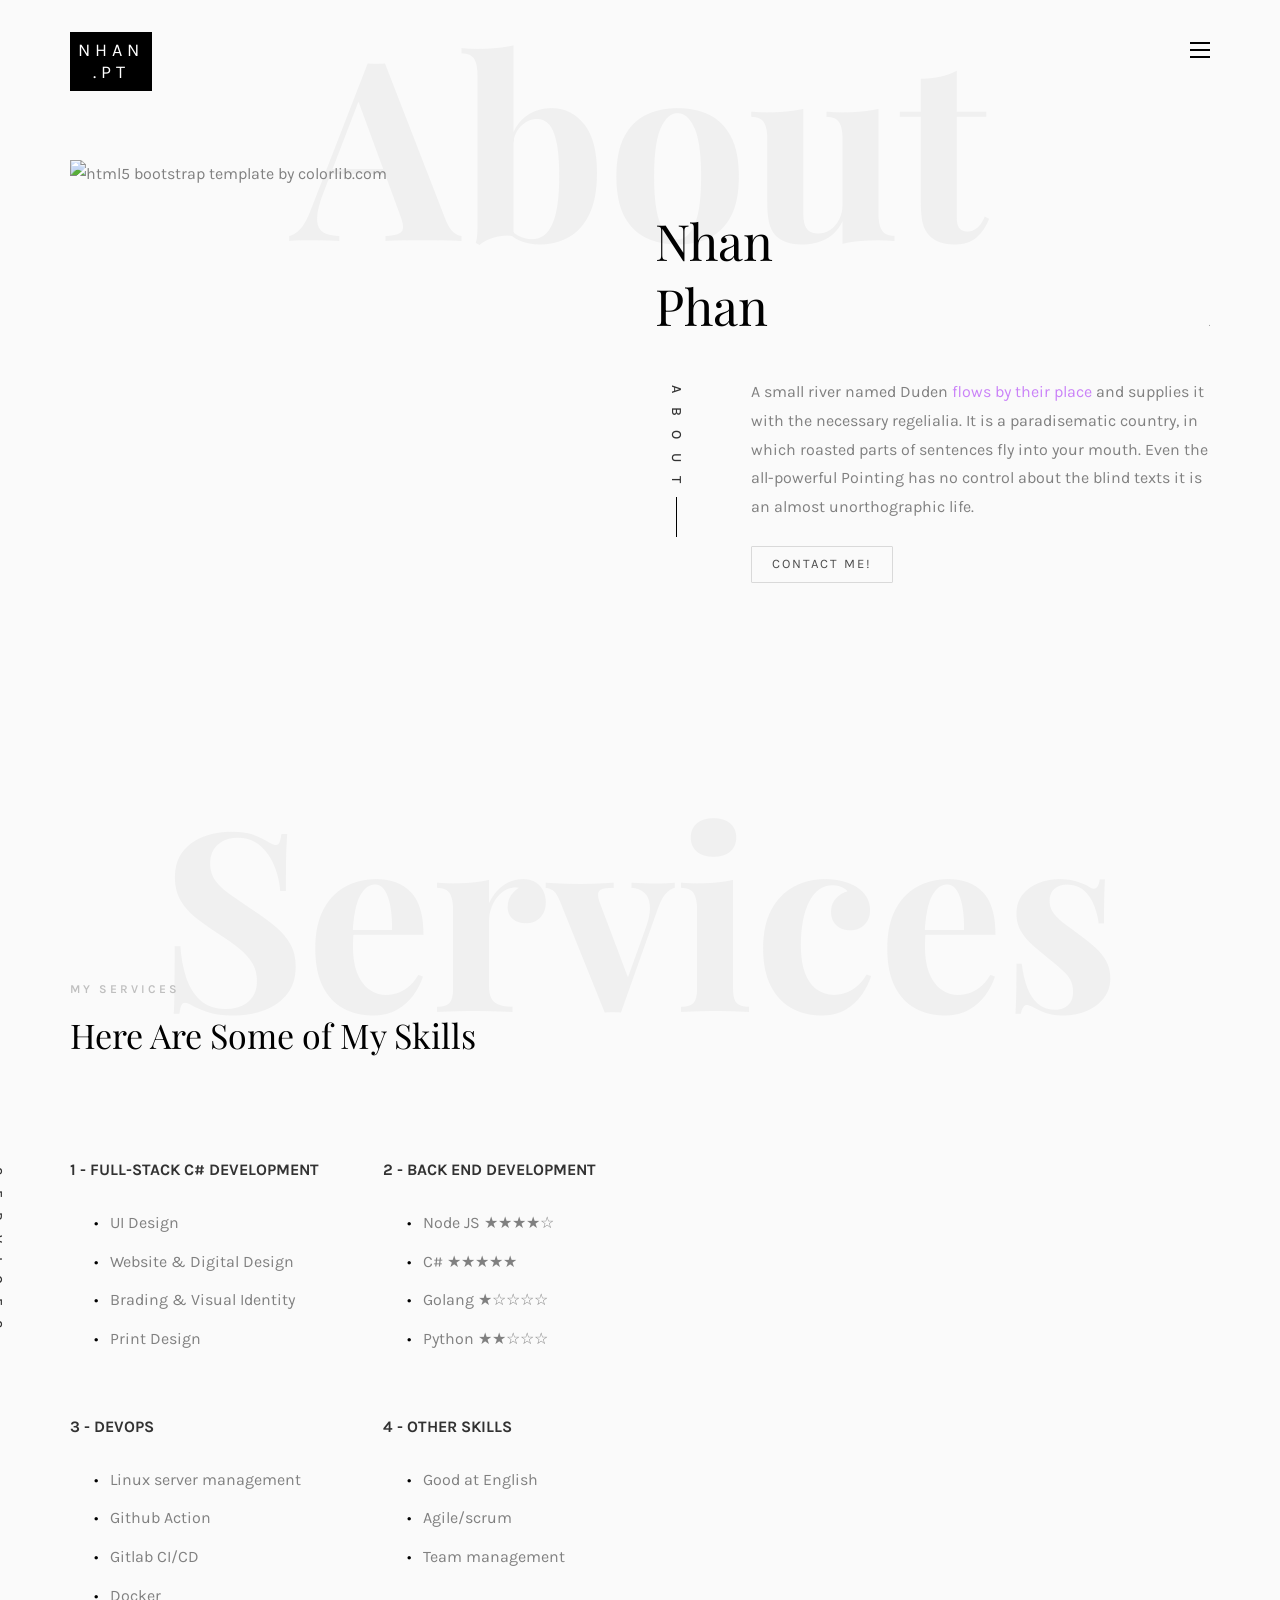
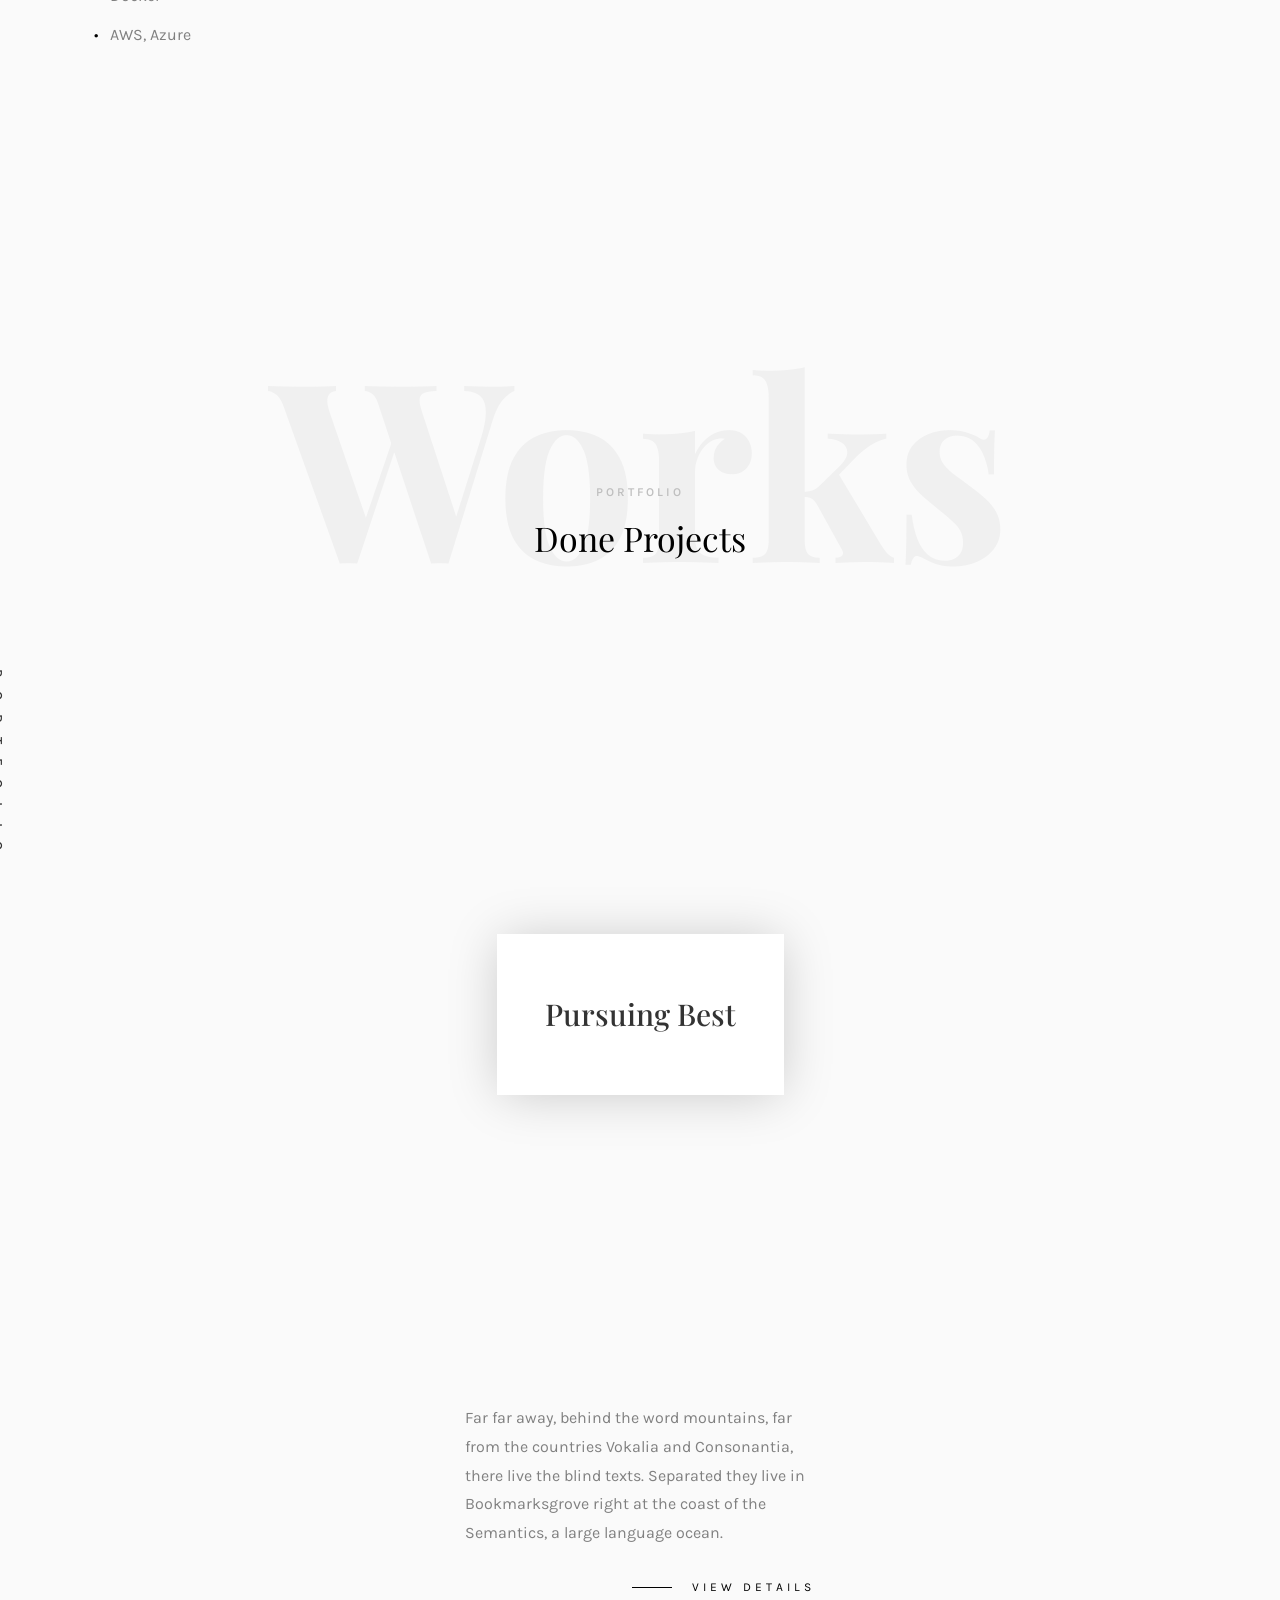
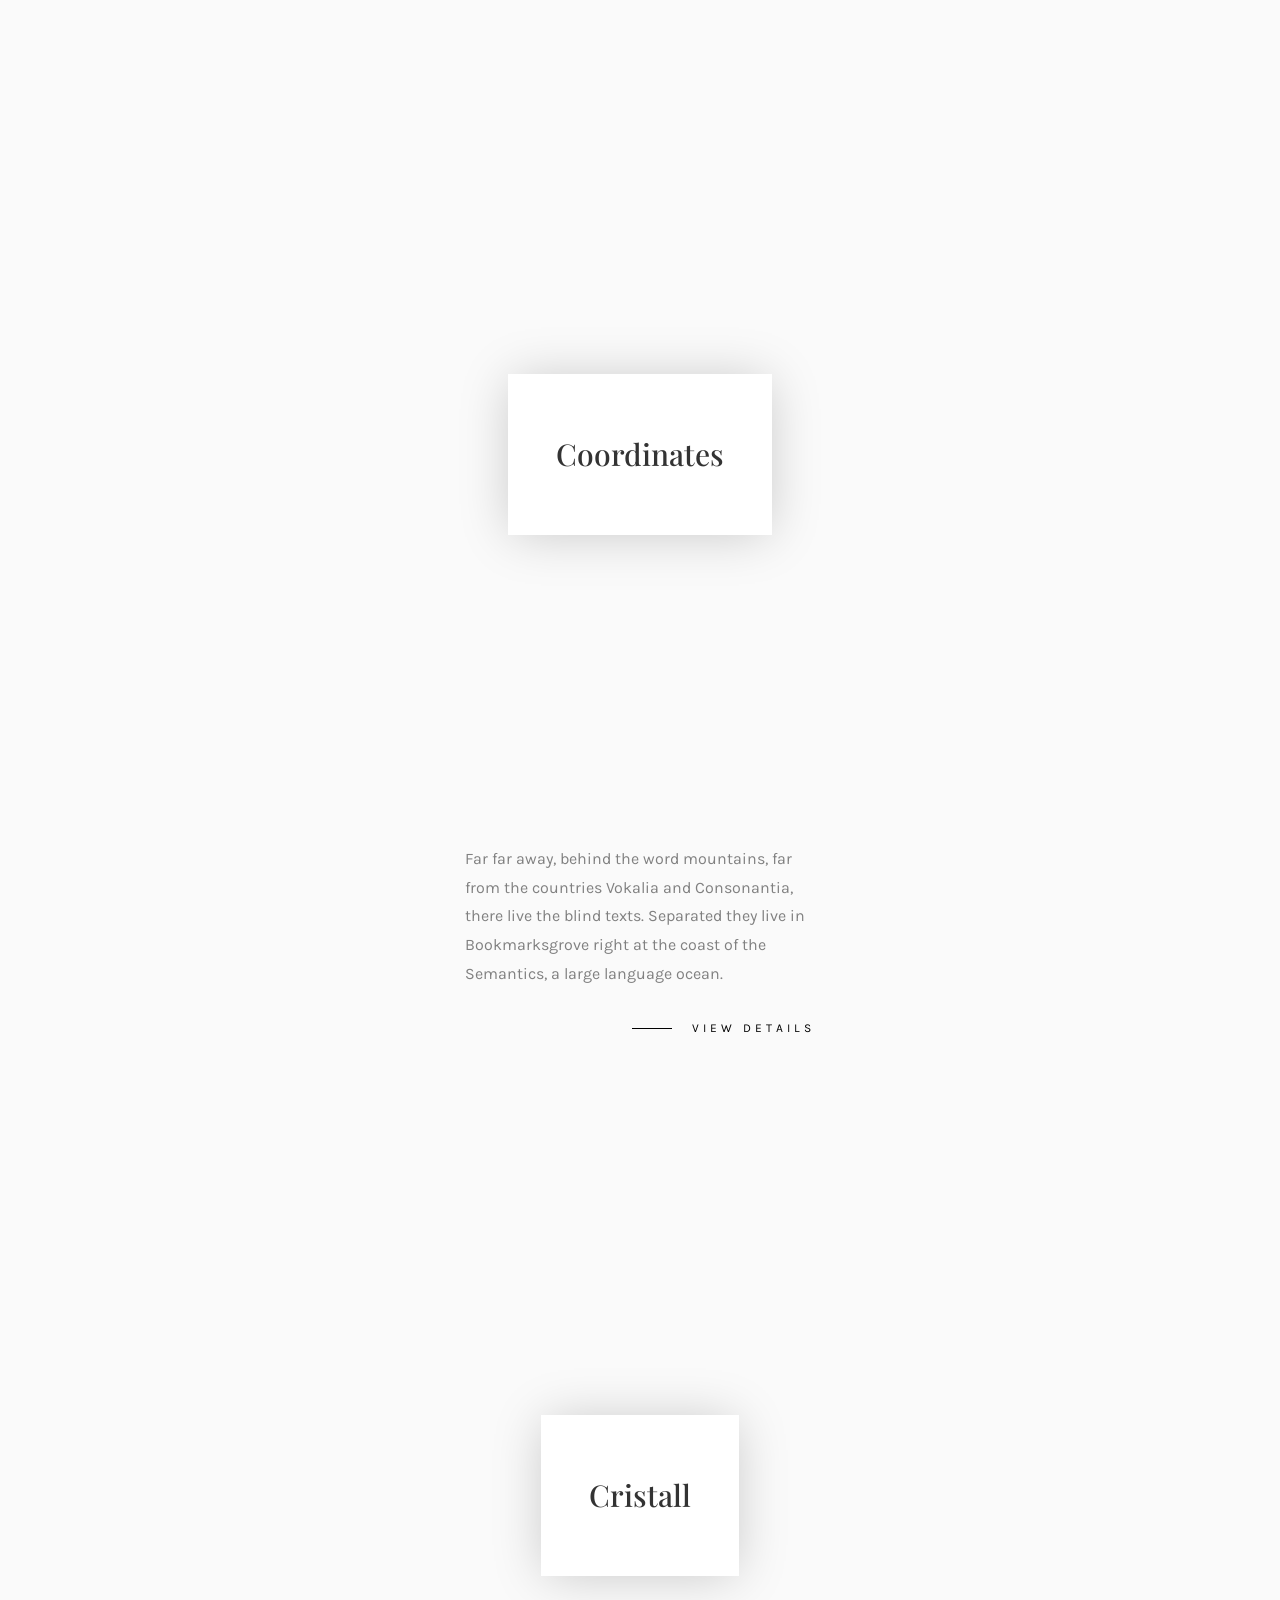
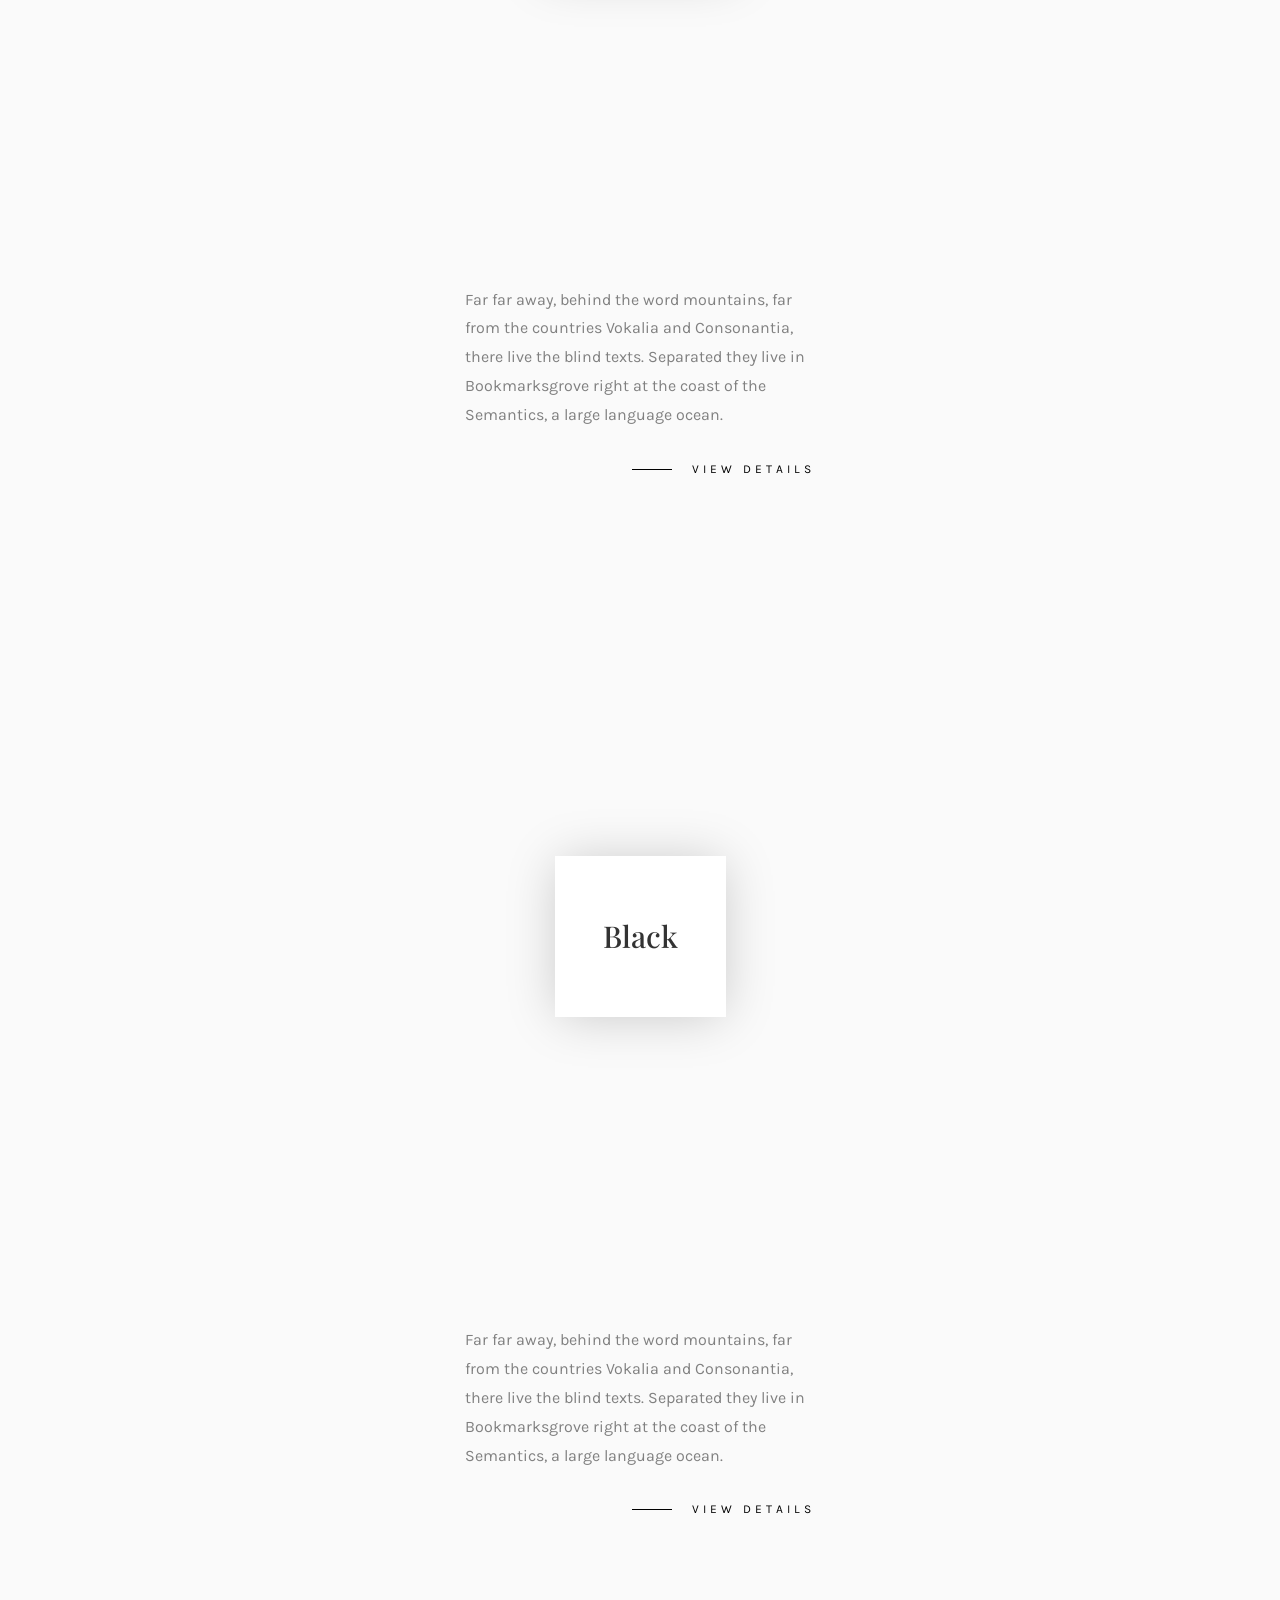
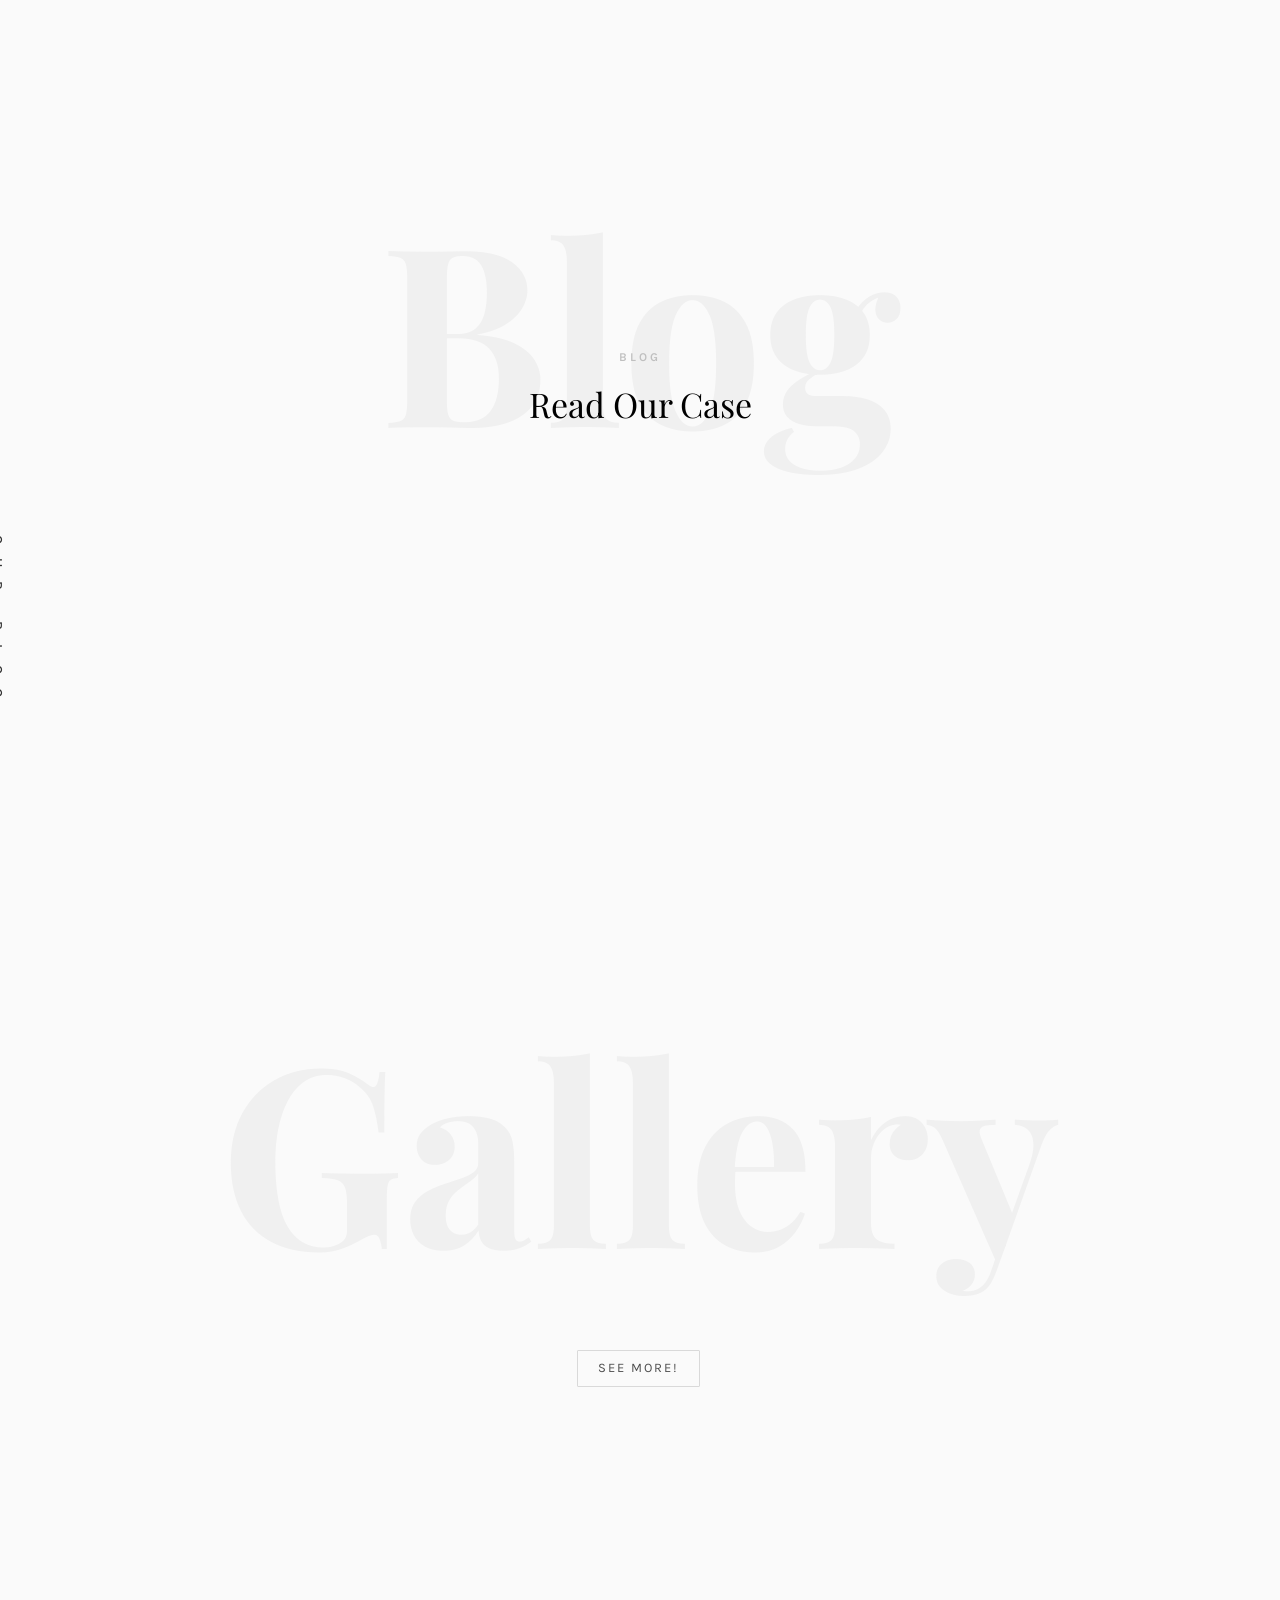
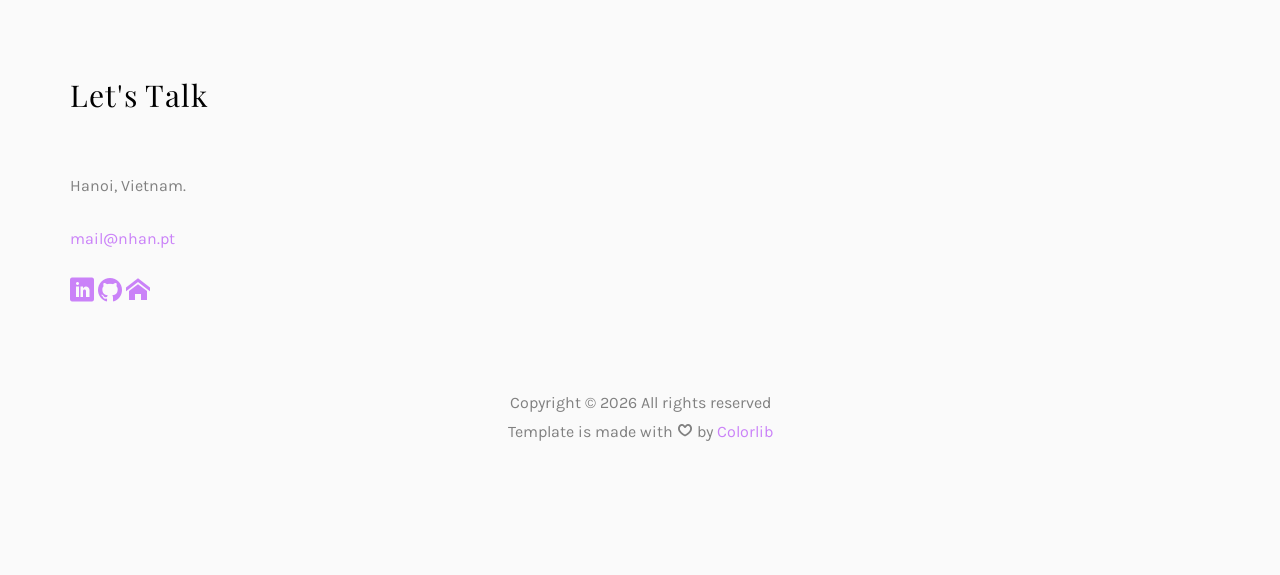
==== commit fec327f4: "add stuff" ====
--- a/index.html
+++ b/index.html
@@ -125,10 +125,10 @@
                         <div class="about-desc">
                             <div class="owl-carousel3">
                                 <div class="item">
-                                    <h2><span>Noah</span><span>Henderson</span></h2>
+                                    <h2><span>Nhan</span><span>Phan</span></h2>
                                 </div>
                                 <div class="item">
-                                    <h2><span>I'm</span><span>A Designer</span></h2>
+                                    <h2><span>I'm</span><span>A Developer</span></h2>
                                 </div>
                             </div>
                             <div class="desc">
@@ -139,13 +139,7 @@
                                     the necessary regelialia. It is a paradisematic country, in which roasted parts of
                                     sentences fly into your mouth. Even the all-powerful Pointing has no control about
                                     the blind texts it is an almost unorthographic life.</p>
-                                <p class="colorlib-social-icons">
-                                    <a href="#"><i class="icon-facebook4"></i></a>
-                                    <a href="#"><i class="icon-twitter3"></i></a>
-                                    <a href="#"><i class="icon-googleplus"></i></a>
-                                    <a href="#"><i class="icon-dribbble2"></i></a>
-                                </p>
-                                <p><a href="#" class="btn btn-primary btn-outline">Contact Me!</a></p>
+                                <p><a href="#footer" class="btn btn-primary btn-outline">Contact Me!</a></p>
                             </div>
                         </div>
                     </div>
@@ -176,7 +170,7 @@
                                     </div>
                                     <div class="col-md-6">
                                         <div class="services animate-box">
-                                            <h3>1 - Graphic Design</h3>
+                                            <h3>1 - Full-stack C# Development</h3>
                                             <ul>
                                                 <li>UI Design</li>
                                                 <li>Website &amp; Digital Design</li>
@@ -185,32 +179,32 @@
                                             </ul>
                                         </div>
                                         <div class="services animate-box">
-                                            <h3>3 - Front End Development</h3>
+                                            <h3>3 - DevOps</h3>
                                             <ul>
-                                                <li>HTML / CSS</li>
-                                                <li>JS &amp; Jquery Startup</li>
-                                                <li>WordPress</li>
-                                                <li>Jomla</li>
+                                                <li>Linux server management</li>
+                                                <li>Github Action</li>
+                                                <li>Gitlab CI/CD</li>
+                                                <li>Docker</li>
+                                                <li>AWS, Azure</li>
                                             </ul>
                                         </div>
                                     </div>
                                     <div class="col-md-6">
                                         <div class="services animate-box">
-                                            <h3>2 - Illustration</h3>
+                                            <h3>2 - Back End Development</h3>
                                             <ul>
-                                                <li>Editorial</li>
-                                                <li>Narrative</li>
-                                                <li>Motion Graphics</li>
-                                                <li>Animation</li>
-                                                <li>Visual Effects</li>
+                                                <li>Node JS ★★★★☆</li>
+                                                <li>C# ★★★★★</li>
+                                                <li>Golang ★☆☆☆☆</li>
+                                                <li>Python ★★☆☆☆</li>
                                             </ul>
                                         </div>
                                         <div class="services animate-box">
-                                            <h3>4 - Web Marketing</h3>
+                                            <h3>4 - Other skills</h3>
                                             <ul>
-                                                <li>Sales Marketing</li>
-                                                <li>Invoice</li>
-                                                <li>eCommerce</li>
+                                                <li>Good at English</li>
+                                                <li>Agile/scrum</li>
+                                                <li>Team management</li>
                                             </ul>
                                         </div>
                                     </div>
@@ -412,58 +406,23 @@
         <div id="colorlib-testimony">
             <div class="container">
                 <div class="row text-center">
-                    <h2 class="bold">Testimonies</h2>
+                    <h2 class="bold">Gallery</h2>
                 </div>
                 <div class="row">
                     <div class="col-md-12 col-md-offset-0 text-center animate-box intro-heading">
-                        <span>Testimonies</span>
-                        <h2>Clients Says</h2>
+                        <span>Gallery</span>
+                        <h2>Picture I have taken</h2>
                     </div>
                 </div>
                 <div class="row">
                     <div class="col-md-12">
                         <div class="rotate">
-                            <h2 class="heading">Says</h2>
-                        </div>
-                    </div>
-                </div>
-                <div class="row animate-box">
-                    <div class="owl-carousel">
-                        <div class="item">
-                            <div class="col-md-12 text-center">
-                                <div class="testimony">
-                                    <blockquote>
-                                        <p>"A small river named Duden flows by their place and supplies it with the
-                                            necessary regelialia.</p>
-                                        <span>" &mdash; George Brooks</span>
-                                    </blockquote>
-                                </div>
-                            </div>
-                        </div>
-                        <div class="item">
-                            <div class="col-md-12 text-center">
-                                <div class="testimony">
-                                    <blockquote>
-                                        <p>"Even the all-powerful Pointing has no control about the blind texts it is an
-                                            almost unorthographic life One day however a small line of blind text by the
-                                            name of Lorem Ipsum decided to leave for the far World of Grammar.</p>
-                                        <span>" &mdash; Daniel Foster</span>
-                                    </blockquote>
-                                </div>
-                            </div>
-                        </div>
-                        <div class="item">
-                            <div class="col-md-12 text-center">
-                                <div class="testimony">
-                                    <blockquote>
-                                        <p>"When she reached the first hills of the Italic Mountains, she had a last
-                                            view back on the skyline of her hometown Bookmarksgrove</p>
-                                        <span>" &mdash; Liam Jenkins</span>
-                                    </blockquote>
-                                </div>
-                            </div>
-                        </div>
-                    </div>
+                            <h2 class="heading"></h2>
+                        </div>
+                    </div>
+                    <center>
+                        <a href="./gallery.html" class="btn btn-primary btn-outline">See more!</a>
+                    </center>
                 </div>
             </div>
         </div>
@@ -476,14 +435,13 @@
                             <div class="row">
                                 <div class="col-md-10">
                                     <h2>Let's Talk</h2>
-                                    <p>A small river named Duden flows by their place and supplies.</p>
-                                    <p><a href="#">mail@nhan.pt</a></p>
+                                    <p>Hanoi, Vietnam.</p>
+                                    <p><a class="mail"></a></p>
                                     <p class="colorlib-social-icons">
-                                        <a href="#"><i class="icon-facebook"></i></a>
-                                        <a href="#"><i class="icon-twitter"></i></a>
-                                        <a href="#"><i class="icon-linkedin"></i></a>
-                                        <a href="#"><i class="icon-github"></i></a>
-                                        <a href="#"><i class="icon-home"></i></a>
+                                        <a href="https://www.linkedin.com/in/nhan-phan-625733227/"><i
+                                                class="icon-linkedin"></i></a>
+                                        <a href="https://github.com/help-14"><i class="icon-github"></i></a>
+                                        <a href="https://help14.com"><i class="icon-home"></i></a>
                                     </p>
                                 </div>
                             </div>
@@ -492,7 +450,6 @@
                     <div class="row">
                         <div class="col-md-12 text-center">
                             <p>
-                                &copy;
                                 <!-- Link back to Colorlib can't be removed. Template is licensed under CC BY 3.0. -->
                                 Copyright &copy;
                                 <script>document.write(new Date().getFullYear());</script> All rights reserved
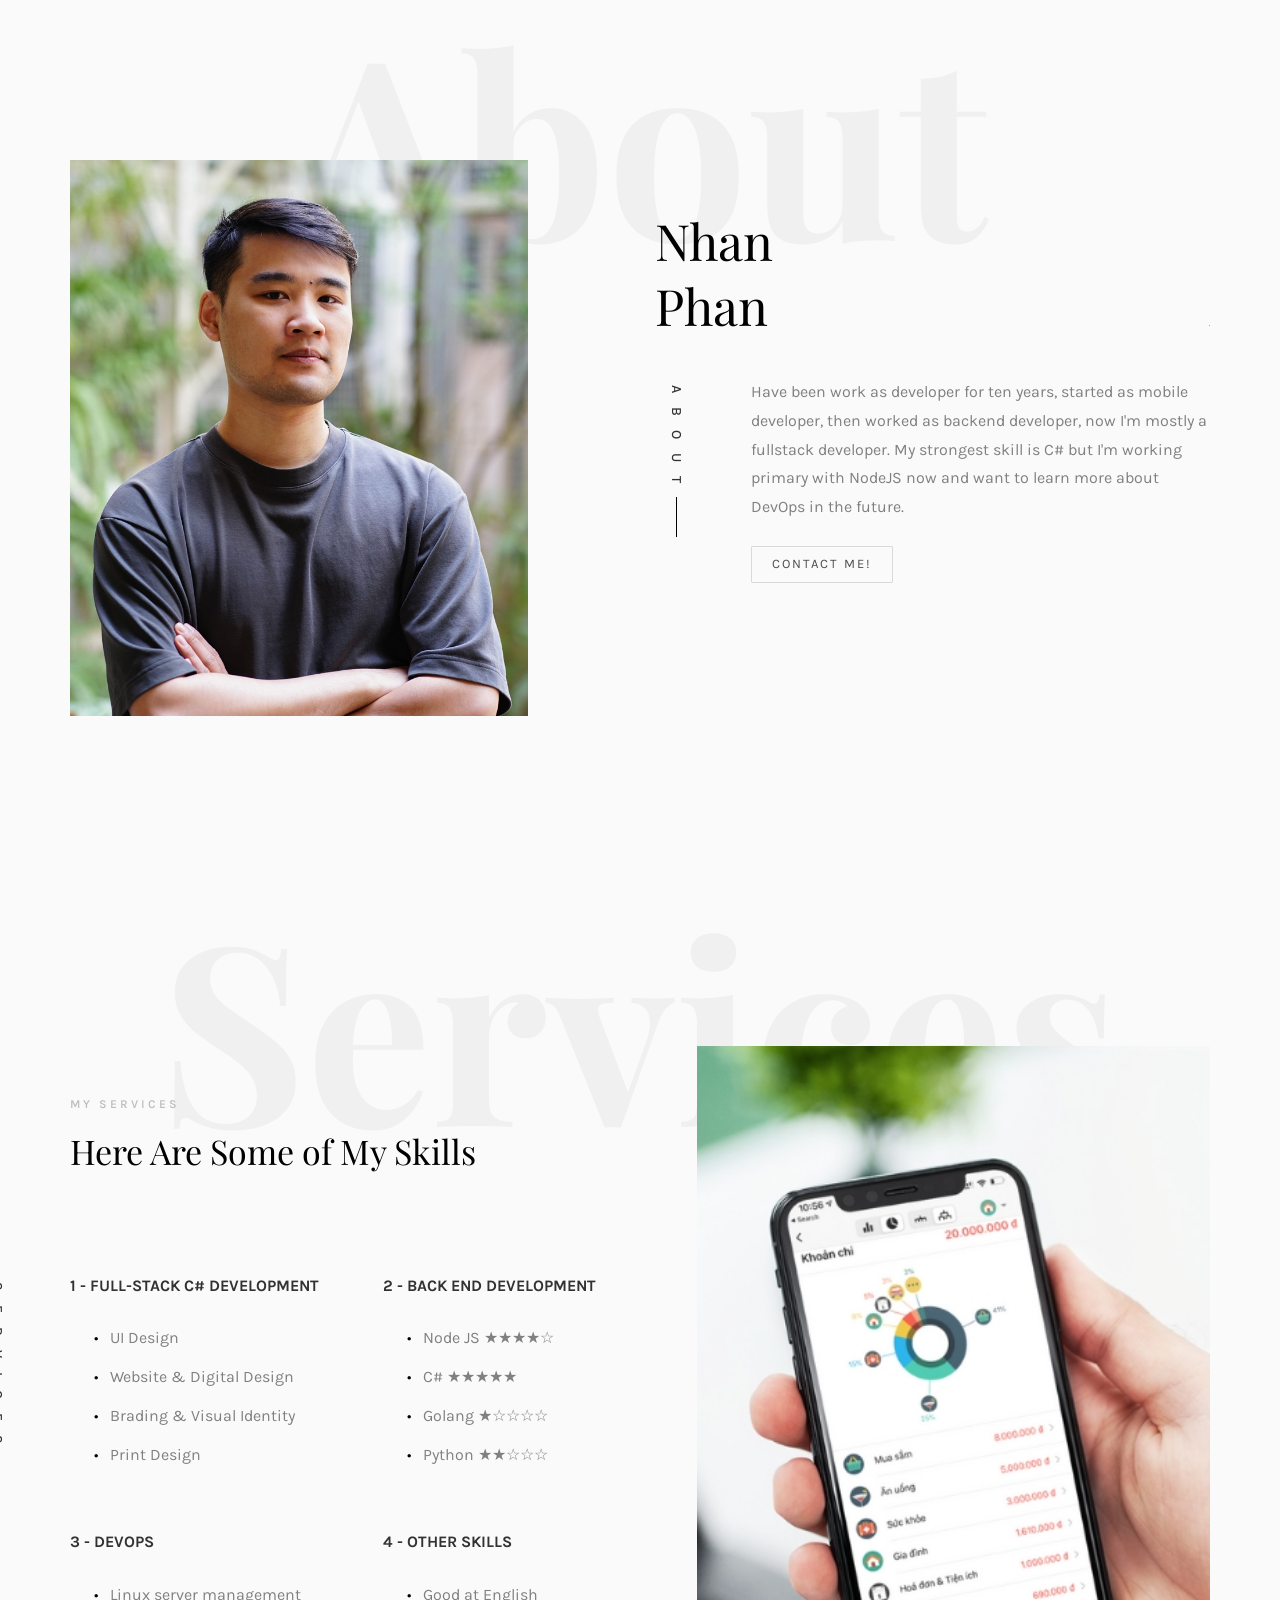
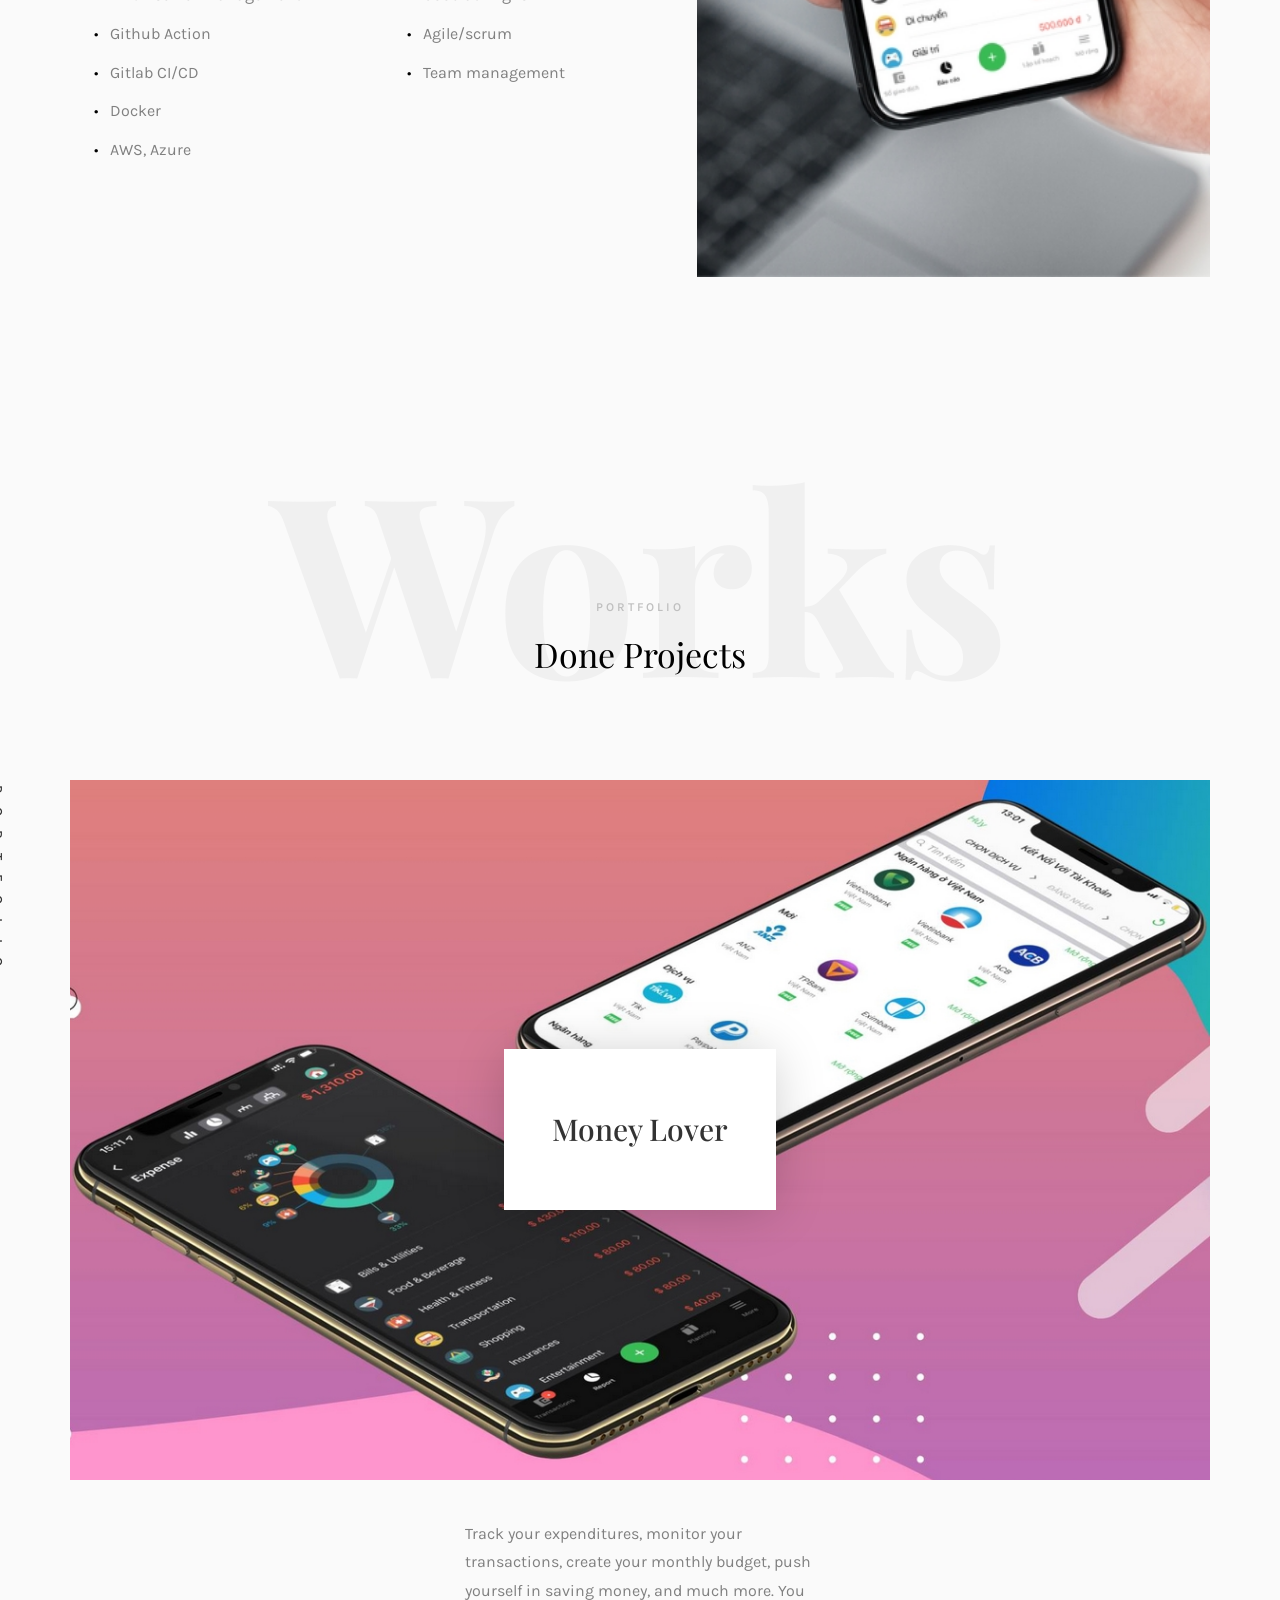
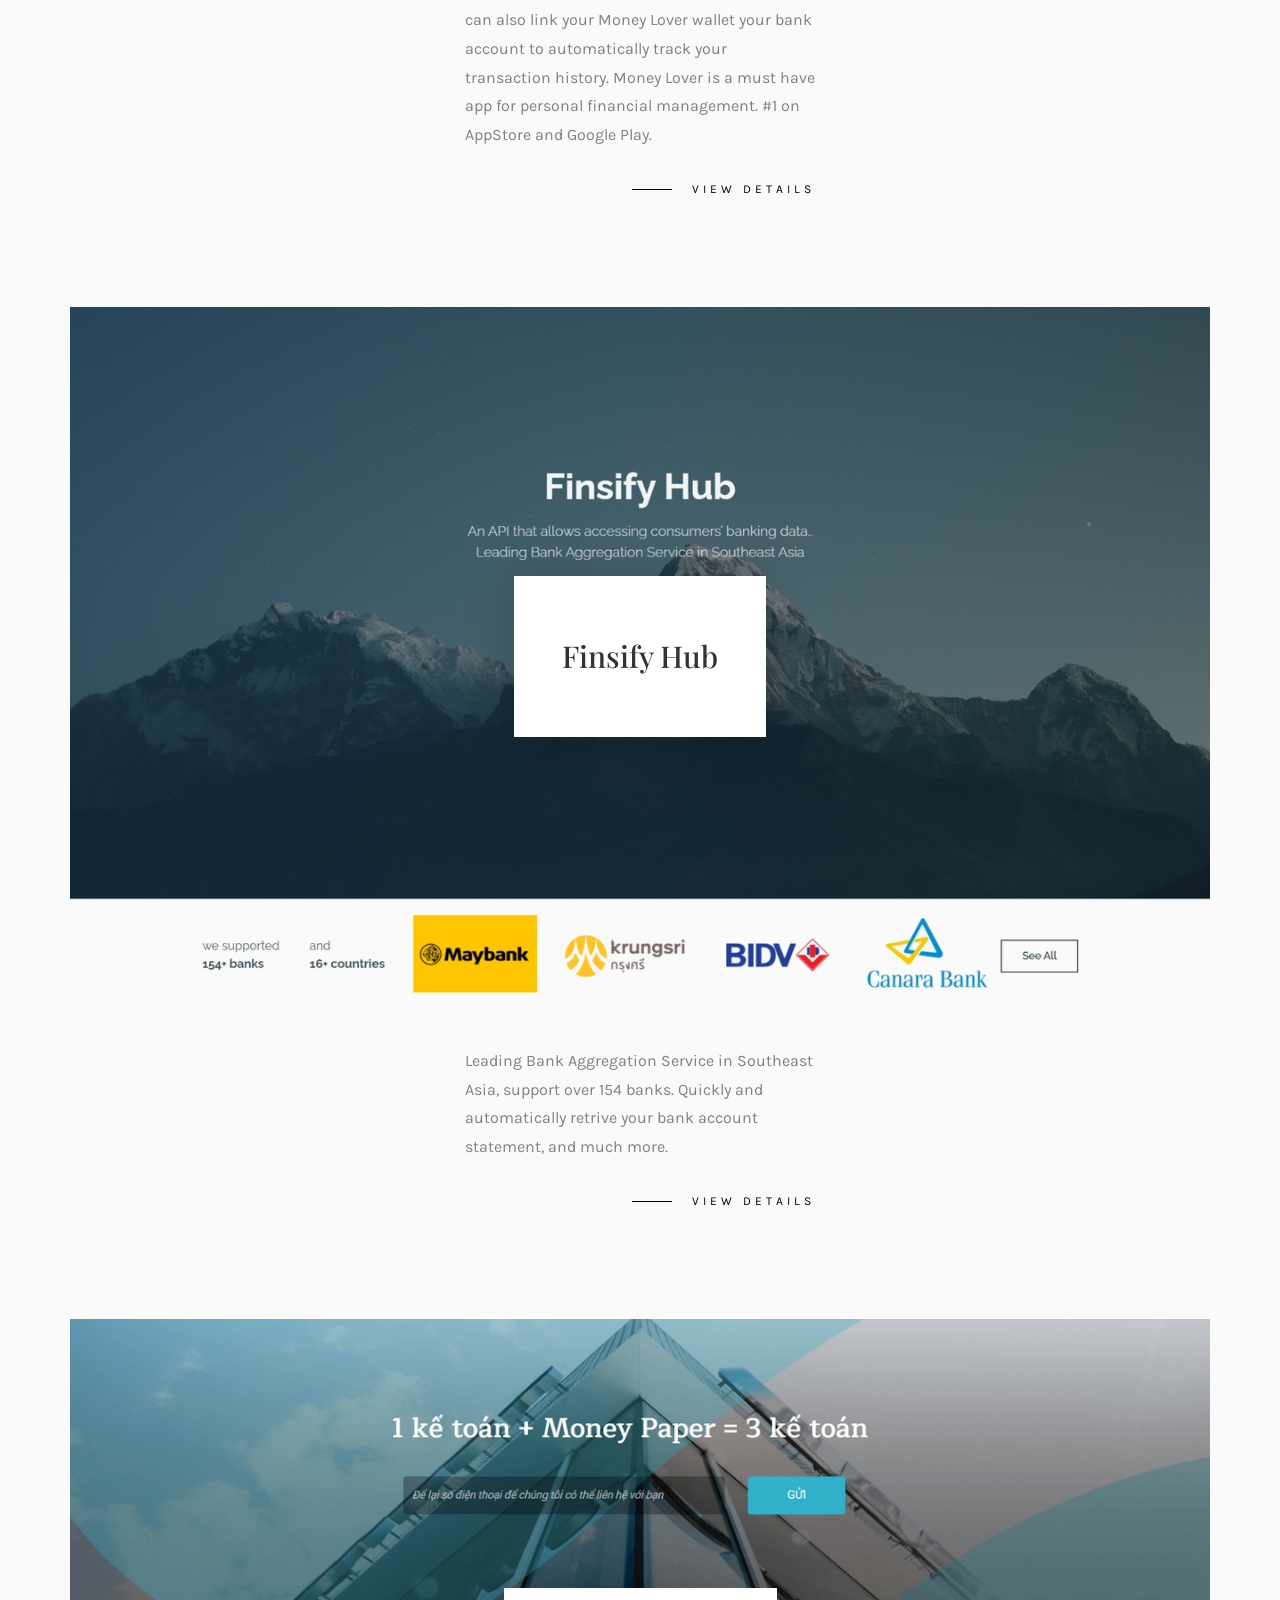
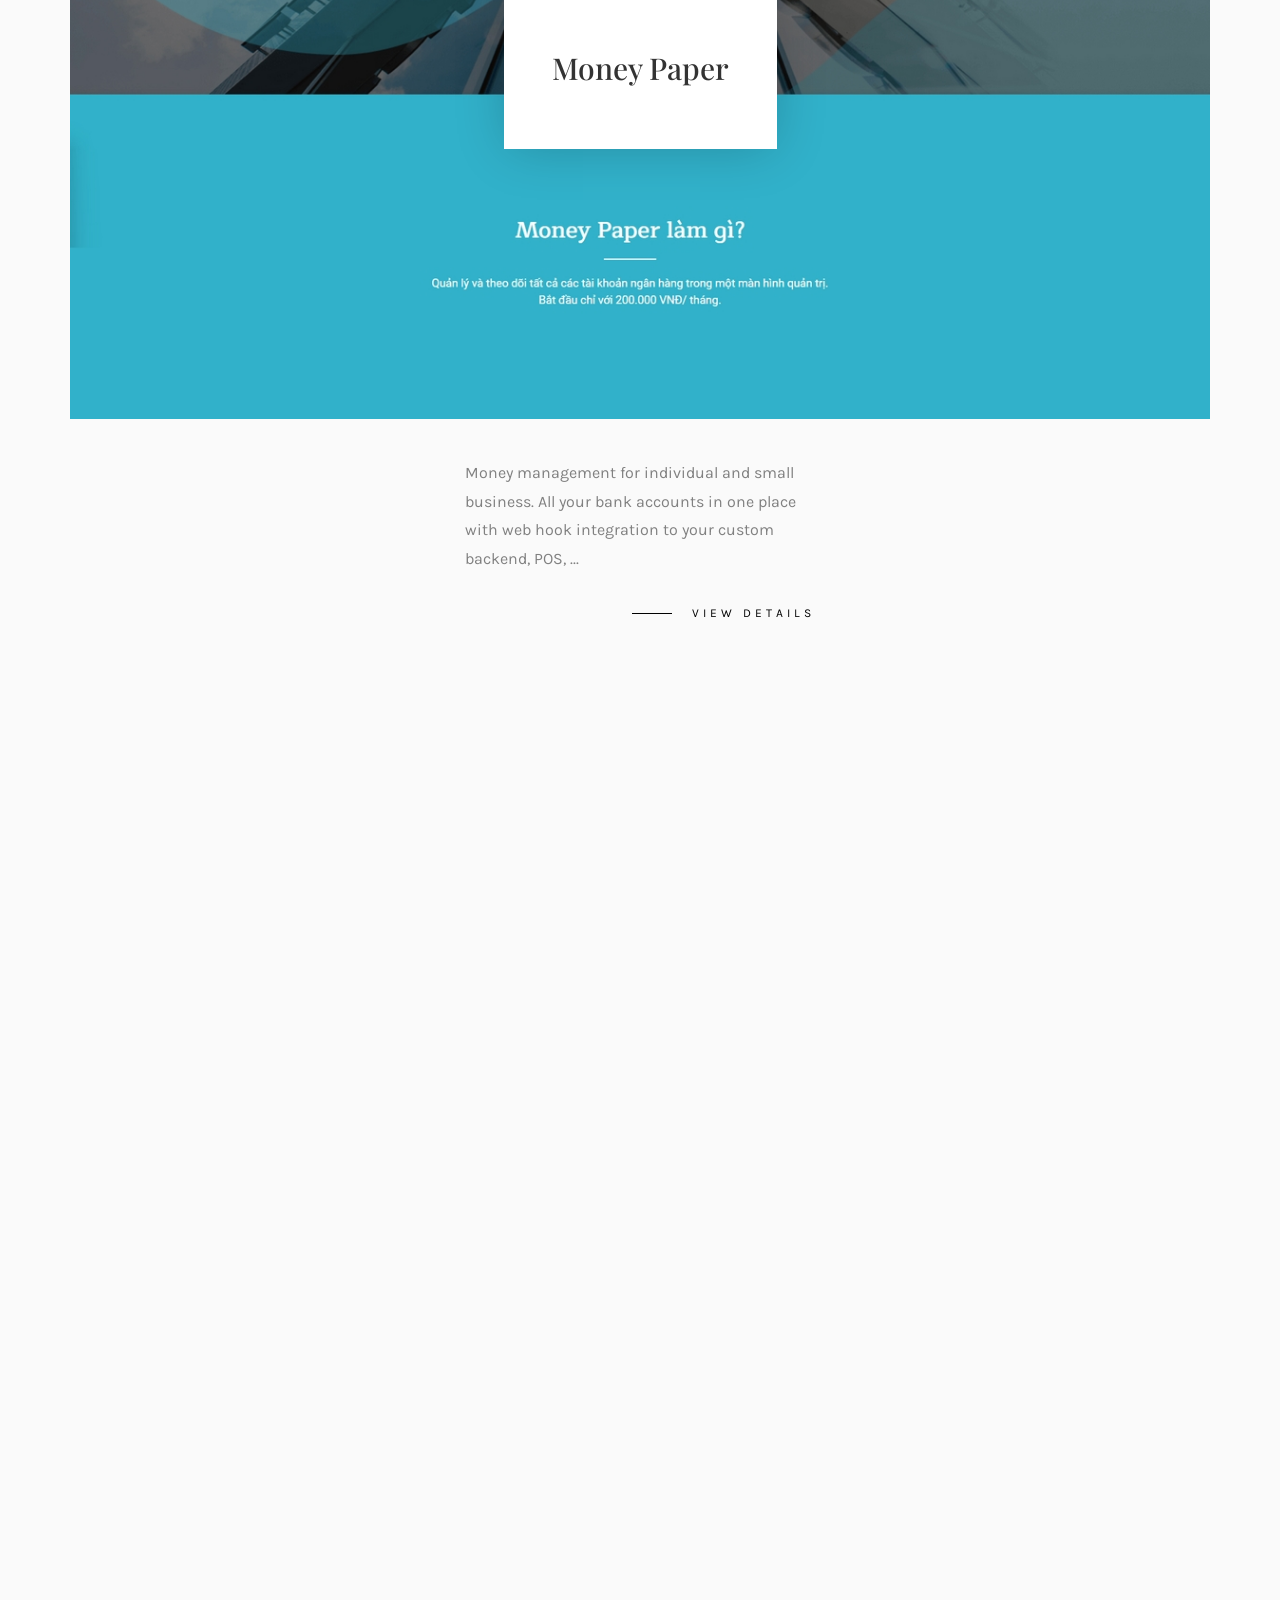
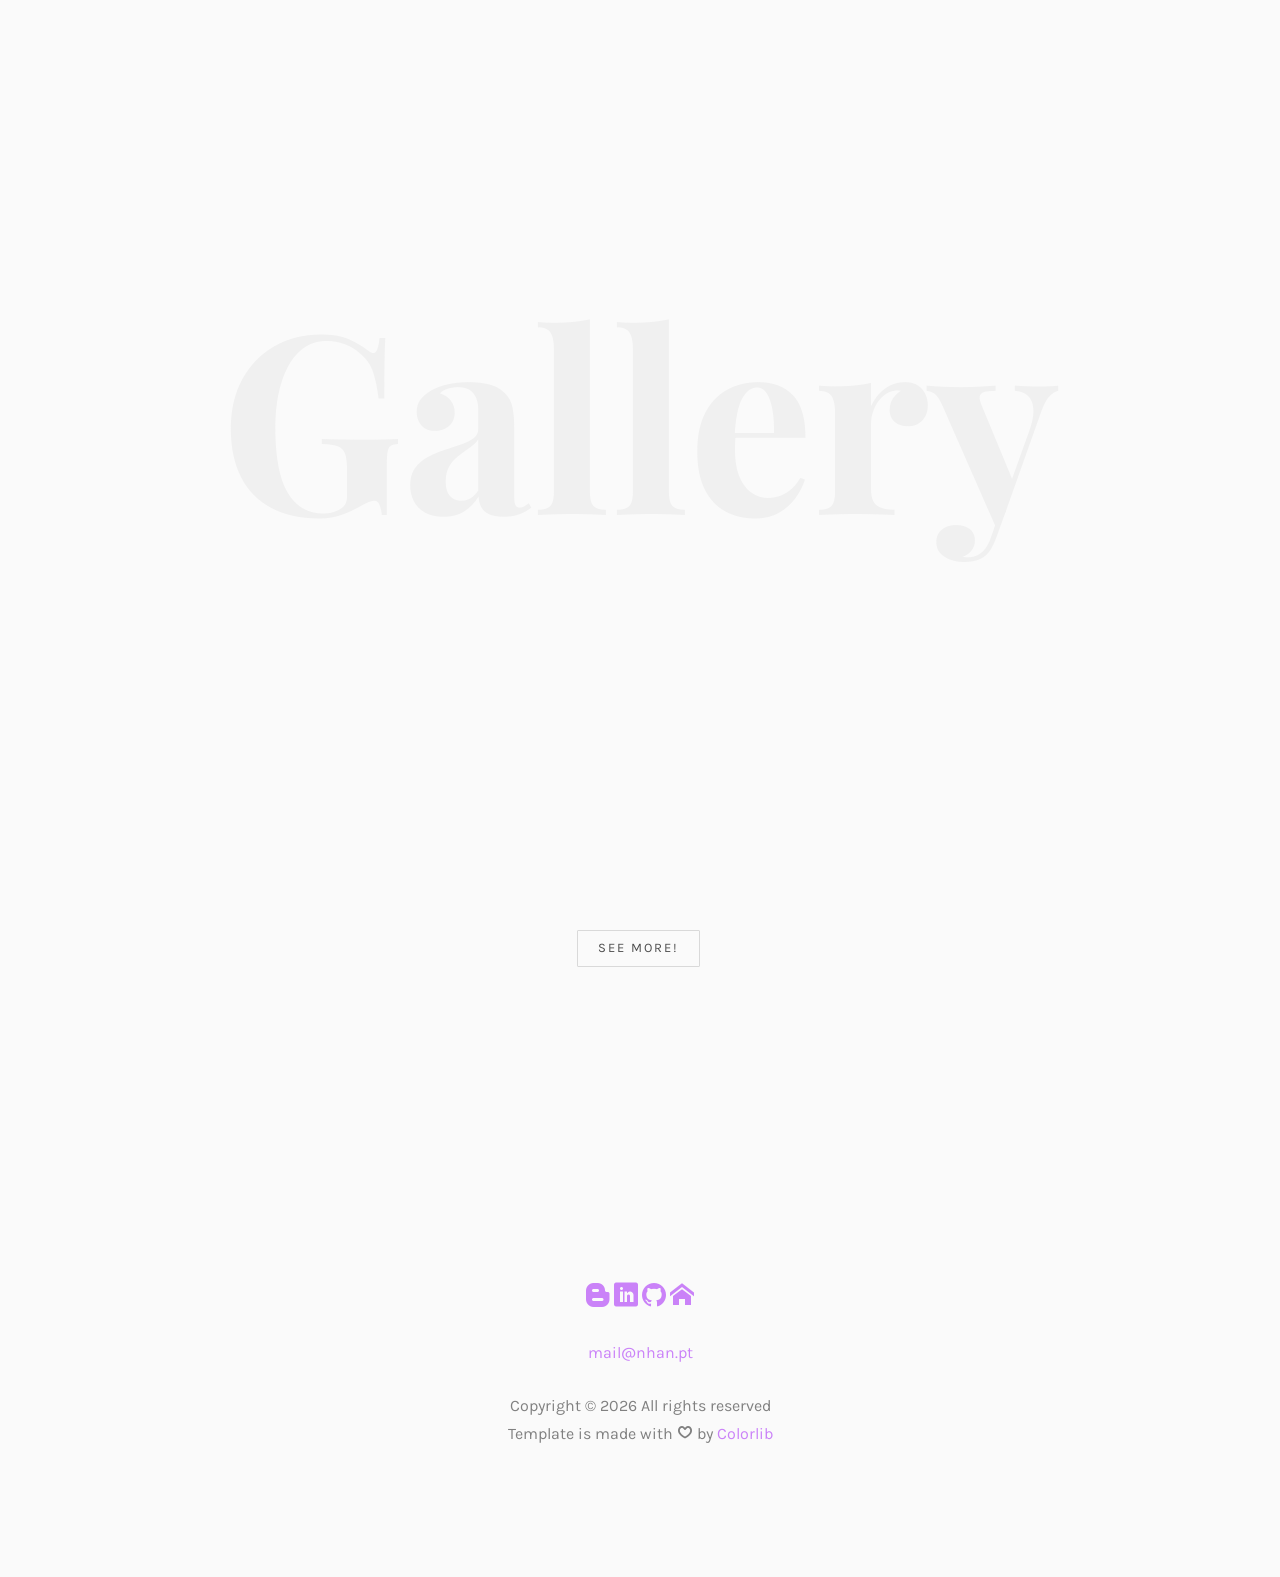
==== commit eb0077fd: "done index page" ====
--- a/index.html
+++ b/index.html
@@ -6,11 +6,23 @@
     <meta http-equiv="X-UA-Compatible" content="IE=edge">
     <title>Phan Nhân</title>
     <meta name="viewport" content="width=device-width, initial-scale=1">
-    <meta name="description" content="" />
-    <meta name="keywords" content="" />
-    <meta name="author" content="" />
-
-    <link rel="shortcut icon" href="favicon.ico">
+    <meta name="description" content="My personal portfolio" />
+    <meta name="keywords"
+        content="help-14,help14,nhan,phan,developer,programmer,coder,finsify,money lover,app,backend" />
+    <meta name="author" content="Help-14" />
+
+    <!-- Facebook and Twitter integration -->
+    <meta property="og:title" content="Phan Nhân" />
+    <meta property="og:image" content="https://nhan.pt/images/preview.jpg" />
+    <meta property="og:url" content="https://nhan.pt" />
+    <meta property="og:site_name" content="Phan Nhân" />
+    <meta property="og:description" content="My personal portfolio" />
+    <meta name="twitter:title" content="Nhan Phan" />
+    <meta name="twitter:image" content="https://nhan.pt/images/preview.jpg" />
+    <meta name="twitter:url" content="https://nhan.pt" />
+    <meta name="twitter:card" content="summary" />
+
+    <link rel="shortcut icon" href="images/favicon.ico">
 
     <link href="https://fonts.googleapis.com/css?family=Karla:400,700" rel="stylesheet">
     <link href="https://fonts.googleapis.com/css?family=Playfair+Display:400,400i,700" rel="stylesheet">
@@ -36,75 +48,21 @@
 	<script src="js/respond.min.js"></script>
 	<![endif]-->
 
+    <!-- Global site tag (gtag.js) - Google Analytics -->
+    <script async src="https://www.googletagmanager.com/gtag/js?id=G-64HGCN0E6J"></script>
+    <script>
+        window.dataLayer = window.dataLayer || [];
+        function gtag() { dataLayer.push(arguments); }
+        gtag('js', new Date());
+        gtag('config', 'G-64HGCN0E6J');
+    </script>
 </head>
 
 <body>
-
-    <nav id="colorlib-main-nav" role="navigation">
-        <a href="#" class="js-colorlib-nav-toggle colorlib-nav-toggle active"><i></i></a>
-        <div class="js-fullheight colorlib-table">
-            <div class="colorlib-table-cell js-fullheight">
-                <div class="row">
-                    <div class="col-md-12">
-                        <div class="form-group">
-                            <input type="text" class="form-control" id="search"
-                                placeholder="Enter any key to search...">
-                            <button type="submit" class="btn btn-primary"><i class="icon-search3"></i></button>
-                        </div>
-                    </div>
-                </div>
-                <div class="row">
-                    <div class="col-md-12">
-                        <ul>
-                            <li class="active"><a href="index.html">Home</a></li>
-                            <li><a href="services.html">Services</a></li>
-                            <li><a href="work.html">Work</a></li>
-                            <li><a href="blog.html">Blog</a></li>
-                            <li><a href="about.html">About</a></li>
-                            <li><a href="contact.html">Contact</a></li>
-                        </ul>
-                    </div>
-                </div>
-                <div class="row">
-                    <div class="col-md-12">
-                        <h2 class="head-title">Works</h2>
-                        <a href="images/work-1.jpg" class="gallery image-popup-link text-center"
-                            style="background-image: url(images/work-1.jpg);">
-                            <span><i class="icon-search3"></i></span>
-                        </a>
-                        <a href="images/work-2.jpg" class="gallery image-popup-link text-center"
-                            style="background-image: url(images/work-2.jpg);">
-                            <span><i class="icon-search3"></i></span>
-                        </a>
-                        <a href="images/work-3.jpg" class="gallery image-popup-link text-center"
-                            style="background-image: url(images/work-3.jpg);">
-                            <span><i class="icon-search3"></i></span>
-                        </a>
-                        <a href="images/work-4.jpg" class="gallery image-popup-link text-center"
-                            style="background-image: url(images/work-4.jpg);">
-                            <span><i class="icon-search3"></i></span>
-                        </a>
-                    </div>
-                </div>
-            </div>
-        </div>
-    </nav>
-
     <div id="colorlib-page">
-        <header>
-            <div class="container">
-                <div class="row">
-                    <div class="col-md-12">
-                        <div class="colorlib-navbar-brand">
-                            <a class="colorlib-logo" href="index.html"><span>Nhan</span><span>.PT</span></a>
-                        </div>
-                        <a href="#" class="js-colorlib-nav-toggle colorlib-nav-toggle"><i></i></a>
-                    </div>
-                </div>
-            </div>
-        </header>
+
         <div id="colorlib-about">
-            <div class="container">
+            <div id="about" class="container">
                 <div class="row text-center">
                     <h2 class="bold">About</h2>
                 </div>
@@ -112,12 +70,10 @@
                     <div class="col-md-5 animate-box">
                         <div class="owl-carousel3">
                             <div class="item">
-                                <img class="img-responsive about-img" src="images/about.jpg"
-                                    alt="html5 bootstrap template by colorlib.com">
+                                <img class="img-responsive about-img" src="images/about.jpg">
                             </div>
                             <div class="item">
-                                <img class="img-responsive about-img" src="images/about-2.jpg"
-                                    alt="html5 bootstrap template by colorlib.com">
+                                <img class="img-responsive about-img" src="images/about-2.jpg">
                             </div>
                         </div>
                     </div>
@@ -135,10 +91,10 @@
                                 <div class="rotate">
                                     <h2 class="heading">About</h2>
                                 </div>
-                                <p>A small river named Duden <a href="#">flows by their place</a> and supplies it with
-                                    the necessary regelialia. It is a paradisematic country, in which roasted parts of
-                                    sentences fly into your mouth. Even the all-powerful Pointing has no control about
-                                    the blind texts it is an almost unorthographic life.</p>
+                                <p>Have been work as developer for ten years, started as mobile developer,
+                                    then worked as backend developer, now I'm mostly a fullstack developer.
+                                    My strongest skill is C# but I'm working primary with NodeJS now and want to
+                                    learn more about DevOps in the future.</p>
                                 <p><a href="#footer" class="btn btn-primary btn-outline">Contact Me!</a></p>
                             </div>
                         </div>
@@ -148,7 +104,7 @@
         </div>
 
         <div id="colorlib-services">
-            <div class="container">
+            <div id="services" class="container">
                 <div class="row text-center">
                     <h2 class="bold">Services</h2>
                 </div>
@@ -220,7 +176,7 @@
         </div>
 
         <div id="colorlib-work">
-            <div class="container">
+            <div id="work" class="container">
                 <div class="row text-center">
                     <h2 class="bold">Works</h2>
                 </div>
@@ -240,76 +196,83 @@
                 <div class="row">
                     <div class="col-md-12">
                         <div class="work-entry animate-box">
-                            <a href="work.html" class="work-img" style="background-image: url(images/work-1.jpg);">
+                            <a href="https://moneylover.me" class="work-img"
+                                style="background-image: url(images/work-1.jpg);">
                                 <div class="display-t">
                                     <div class="work-name">
-                                        <h2>Pursuing Best</h2>
+                                        <h2>Money Lover</h2>
                                     </div>
                                 </div>
                             </a>
                             <div class="col-md-4 col-md-offset-4">
                                 <div class="desc">
-                                    <p>Far far away, behind the word mountains, far from the countries Vokalia and
-                                        Consonantia, there live the blind texts. Separated they live in Bookmarksgrove
-                                        right at the coast of the Semantics, a large language ocean.</p>
-                                    <p class="read"><a href="#">View details</a></p>
+                                    <p>Track your expenditures, monitor your transactions, create your monthly budget,
+                                        push yourself in saving money, and much more. You can also link your Money Lover
+                                        wallet your bank account to automatically track your transaction history. Money
+                                        Lover is a must have app for personal financial management. #1 on AppStore and
+                                        Google Play.</p>
+                                    <p class="read"><a href="https://moneylover.me">View details</a></p>
                                 </div>
                             </div>
                         </div>
                     </div>
                     <div class="col-md-12">
                         <div class="work-entry animate-box">
-                            <a href="work.html" class="work-img" style="background-image: url(images/work-2.jpg);">
+                            <a href="https://hub.finsify.com" class="work-img"
+                                style="background-image: url(images/work-2.jpg);">
                                 <div class="display-t">
                                     <div class="work-name">
-                                        <h2>Coordinates</h2>
+                                        <h2>Finsify Hub</h2>
                                     </div>
                                 </div>
                             </a>
                             <div class="col-md-4 col-md-offset-4">
                                 <div class="desc">
-                                    <p>Far far away, behind the word mountains, far from the countries Vokalia and
-                                        Consonantia, there live the blind texts. Separated they live in Bookmarksgrove
-                                        right at the coast of the Semantics, a large language ocean.</p>
-                                    <p class="read"><a href="#">View Details</a></p>
+                                    <p>Leading Bank Aggregation Service in Southeast Asia, support over 154 banks.
+                                        Quickly and automatically retrive your bank account statement, and much more.
+                                    </p>
+                                    <p class="read"><a href="https://hub.finsify.com">View Details</a></p>
                                 </div>
                             </div>
                         </div>
                     </div>
                     <div class="col-md-12">
                         <div class="work-entry animate-box">
-                            <a href="work.html" class="work-img" style="background-image: url(images/work-3.jpg);">
+                            <a href="https://paper.moneylover.me" class="work-img"
+                                style="background-image: url(images/work-3.jpg);">
                                 <div class="display-t">
                                     <div class="work-name">
-                                        <h2>Cristall</h2>
+                                        <h2>Money Paper</h2>
                                     </div>
                                 </div>
                             </a>
                             <div class="col-md-4 col-md-offset-4">
                                 <div class="desc">
-                                    <p>Far far away, behind the word mountains, far from the countries Vokalia and
-                                        Consonantia, there live the blind texts. Separated they live in Bookmarksgrove
-                                        right at the coast of the Semantics, a large language ocean.</p>
-                                    <p class="read"><a href="#">View details</a></p>
+                                    <p>Money management for individual and small business.
+                                        All your bank accounts in one place with web hook integration
+                                        to your custom backend, POS, ...
+                                    </p>
+                                    <p class="read"><a href="https://paper.moneylover.me">View details</a></p>
                                 </div>
                             </div>
                         </div>
                     </div>
                     <div class="col-md-12">
                         <div class="work-entry animate-box">
-                            <a href="work.html" class="work-img" style="background-image: url(images/work-4.jpg);">
+                            <a href="https://github.com/help-14/pitago" class="work-img"
+                                style="background-image: url(images/work-4.jpg);">
                                 <div class="display-t">
                                     <div class="work-name">
-                                        <h2>Black</h2>
+                                        <h2>Pitago</h2>
                                     </div>
                                 </div>
                             </a>
                             <div class="col-md-4 col-md-offset-4">
                                 <div class="desc">
-                                    <p>Far far away, behind the word mountains, far from the countries Vokalia and
-                                        Consonantia, there live the blind texts. Separated they live in Bookmarksgrove
-                                        right at the coast of the Semantics, a large language ocean.</p>
-                                    <p class="read"><a href="#">View details</a></p>
+                                    <p>Mordern cross-platform calculator with better support for mouse and keyboard.
+                                        It does more than just math.
+                                    </p>
+                                    <p class="read"><a href="https://github.com/help-14/pitago">View details</a></p>
                                 </div>
                             </div>
                         </div>
@@ -318,22 +281,15 @@
             </div>
         </div>
 
-        <div id="colorlib-blog">
-            <div class="container">
+        <div id="colorlib-testimony">
+            <div id="gallery" class="container">
                 <div class="row text-center">
-                    <h2 class="bold">Blog</h2>
+                    <h2 class="bold">Gallery</h2>
                 </div>
                 <div class="row">
                     <div class="col-md-12 col-md-offset-0 text-center animate-box intro-heading">
-                        <span>Blog</span>
-                        <h2>Read Our Case</h2>
-                    </div>
-                </div>
-                <div class="row">
-                    <div class="col-md-12">
-                        <div class="rotate">
-                            <h2 class="heading">Our Blog</h2>
-                        </div>
+                        <span>Gallery</span>
+                        <h2>Picture I have taken</h2>
                     </div>
                 </div>
                 <div class="row animate-box">
@@ -341,19 +297,17 @@
                         <div class="item">
                             <div class="col-md-12">
                                 <div class="article">
-                                    <a href="blog.html" class="blog-img">
-                                        <img class="img-responsive" src="images/img-1.jpg"
-                                            alt="html5 bootstrap by colorlib.com">
+                                    <a href="./gallery.html" class="blog-img">
+                                        <img class="img-responsive" src="images/gallery-4.jpg" alt="">
                                         <div class="overlay"></div>
                                         <div class="link">
-                                            <span class="read">Read more</h2>
+                                            <span class="read">See more</h2>
                                         </div>
                                     </a>
                                     <div class="desc">
-                                        <span class="meta">15, Feb 2018</span>
-                                        <h2><a href="blog.html">A Japanese Constellation</a></h2>
-                                        <p>When she reached the first hills of the Italic Mountains, she had a last view
-                                            back on the skyline of her hometown Bookmarksgrove</p>
+                                        <span class="meta">3, Jan 2013</span>
+                                        <h2><a href="./gallery.html">Nokia Developer Challange</a></h2>
+                                        <p>Score in top 5 of Nokia Developer Challange.</p>
                                     </div>
                                 </div>
                             </div>
@@ -361,19 +315,18 @@
                         <div class="item">
                             <div class="col-md-12">
                                 <div class="article">
-                                    <a href="blog.html" class="blog-img">
-                                        <img class="img-responsive" src="images/img-2.jpg"
-                                            alt="html5 bootstrap by colorlib.com">
+                                    <a href="./gallery.html" class="blog-img">
+                                        <img class="img-responsive" src="images/gallery-5.jpg"
+                                            alt="nhan tai dat viet 2014">
                                         <div class="overlay"></div>
                                         <div class="link">
-                                            <span class="read">Read more</h2>
+                                            <span class="read">See more</h2>
                                         </div>
                                     </a>
                                     <div class="desc">
-                                        <span class="meta">15, Feb 2018</span>
-                                        <h2><a href="blog.html">A Japanese Constellation</a></h2>
-                                        <p>When she reached the first hills of the Italic Mountains, she had a last view
-                                            back on the skyline of her hometown Bookmarksgrove</p>
+                                        <span class="meta">28, Oct 2013</span>
+                                        <h2><a href="./gallery.html">Metting Nokia CEO</a></h2>
+                                        <p>Metting Nokia CEO and other admin of Nokia Lumia Fanclub.</p>
                                     </div>
                                 </div>
                             </div>
@@ -381,70 +334,84 @@
                         <div class="item">
                             <div class="col-md-12">
                                 <div class="article">
-                                    <a href="blog.html" class="blog-img">
-                                        <img class="img-responsive" src="images/img-3.jpg"
-                                            alt="html5 bootstrap by colorlib.com">
+                                    <a href="./gallery.html" class="blog-img">
+                                        <img class="img-responsive" src="images/gallery-1.jpg"
+                                            alt="nhan tai dat viet 2014">
                                         <div class="overlay"></div>
                                         <div class="link">
-                                            <span class="read">Read more</h2>
+                                            <span class="read">See more</h2>
                                         </div>
                                     </a>
                                     <div class="desc">
-                                        <span class="meta">15, Feb 2018</span>
-                                        <h2><a href="blog.html">A Japanese Constellation</a></h2>
-                                        <p>When she reached the first hills of the Italic Mountains, she had a last view
-                                            back on the skyline of her hometown Bookmarksgrove</p>
-                                    </div>
-                                </div>
-                            </div>
-                        </div>
-                    </div>
-                </div>
-            </div>
-        </div>
-
-        <div id="colorlib-testimony">
-            <div class="container">
-                <div class="row text-center">
-                    <h2 class="bold">Gallery</h2>
-                </div>
-                <div class="row">
-                    <div class="col-md-12 col-md-offset-0 text-center animate-box intro-heading">
-                        <span>Gallery</span>
-                        <h2>Picture I have taken</h2>
-                    </div>
-                </div>
-                <div class="row">
-                    <div class="col-md-12">
-                        <div class="rotate">
-                            <h2 class="heading"></h2>
-                        </div>
-                    </div>
+                                        <span class="meta">20, Nov 2014</span>
+                                        <h2><a href="./gallery.html">Vietnam’s National Tech Award</a></h2>
+                                        <p>First prize in Vietnam’s National Tech Award (Nhan tai dat viet 2014)
+                                            in mobile platform category.</p>
+                                    </div>
+                                </div>
+                            </div>
+                        </div>
+                        <div class="item">
+                            <div class="col-md-12">
+                                <div class="article">
+                                    <a href="./gallery.html" class="blog-img">
+                                        <img class="img-responsive" src="images/gallery-2.jpg"
+                                            alt="jeju hackathon 2016">
+                                        <div class="overlay"></div>
+                                        <div class="link">
+                                            <span class="read">See more</h2>
+                                        </div>
+                                    </a>
+                                    <div class="desc">
+                                        <span class="meta">24, Oct 2016</span>
+                                        <h2><a href="./gallery.html">Jeju Hackathon</a></h2>
+                                        <p>Runner up prize on Jeju hackathon. Yay!</p>
+                                    </div>
+                                </div>
+                            </div>
+                        </div>
+                        <div class="item">
+                            <div class="col-md-12">
+                                <div class="article">
+                                    <a href="./gallery.html" class="blog-img">
+                                        <img class="img-responsive" src="images/gallery-3.jpg" alt="">
+                                        <div class="overlay"></div>
+                                        <div class="link">
+                                            <span class="read">See more</h2>
+                                        </div>
+                                    </a>
+                                    <div class="desc">
+                                        <span class="meta">17, Oct 2017</span>
+                                        <h2><a href="./gallery.html">Google Play Time</a></h2>
+                                        <p>Honor mention in Google Play Time in Singapore.</p>
+                                    </div>
+                                </div>
+                            </div>
+                        </div>
+                    </div>
+                </div>
+                <p>
                     <center>
                         <a href="./gallery.html" class="btn btn-primary btn-outline">See more!</a>
                     </center>
-                </div>
+                </p>
             </div>
         </div>
 
         <footer>
             <div id="footer">
                 <div class="container">
-                    <div class="row">
-                        <div class="col-md-4 col-pb-sm">
-                            <div class="row">
-                                <div class="col-md-10">
-                                    <h2>Let's Talk</h2>
-                                    <p>Hanoi, Vietnam.</p>
-                                    <p><a class="mail"></a></p>
-                                    <p class="colorlib-social-icons">
-                                        <a href="https://www.linkedin.com/in/nhan-phan-625733227/"><i
-                                                class="icon-linkedin"></i></a>
-                                        <a href="https://github.com/help-14"><i class="icon-github"></i></a>
-                                        <a href="https://help14.com"><i class="icon-home"></i></a>
-                                    </p>
-                                </div>
-                            </div>
+                    <div id="contact" class="row">
+                        <div class="col-md-12 text-center">
+                            <p class="colorlib-social-icons">
+                                <a href="https://medium.com/help-14"><i class="icon-blogger"></i></a>
+                                <a href="https://www.linkedin.com/in/nhan-phan-625733227/"><i
+                                        class="icon-linkedin"></i></a>
+                                <a href="https://github.com/help-14"><i class="icon-github"></i></a>
+                                <a href="https://help14.com"><i class="icon-home"></i></a>
+                            </p>
+                            <p><a class="mail"></a></p>
+                            <p></p>
                         </div>
                     </div>
                     <div class="row">
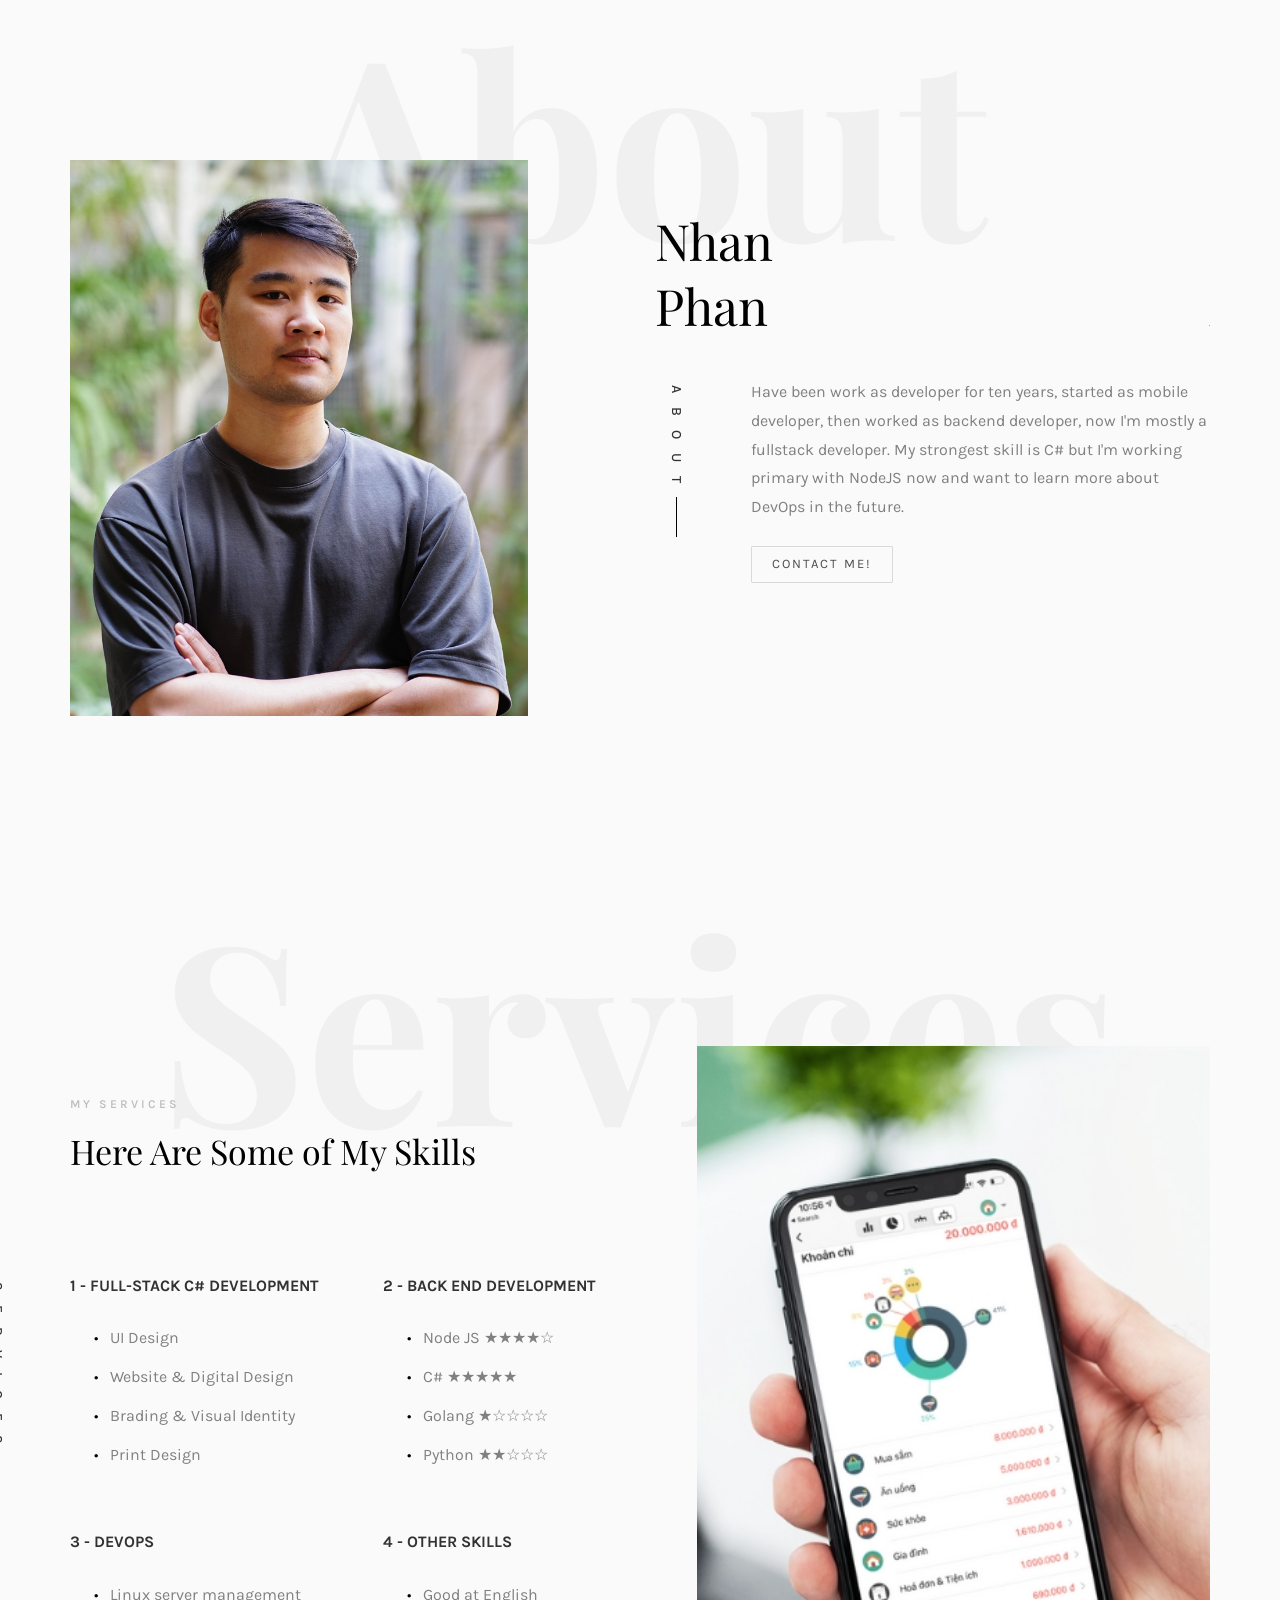
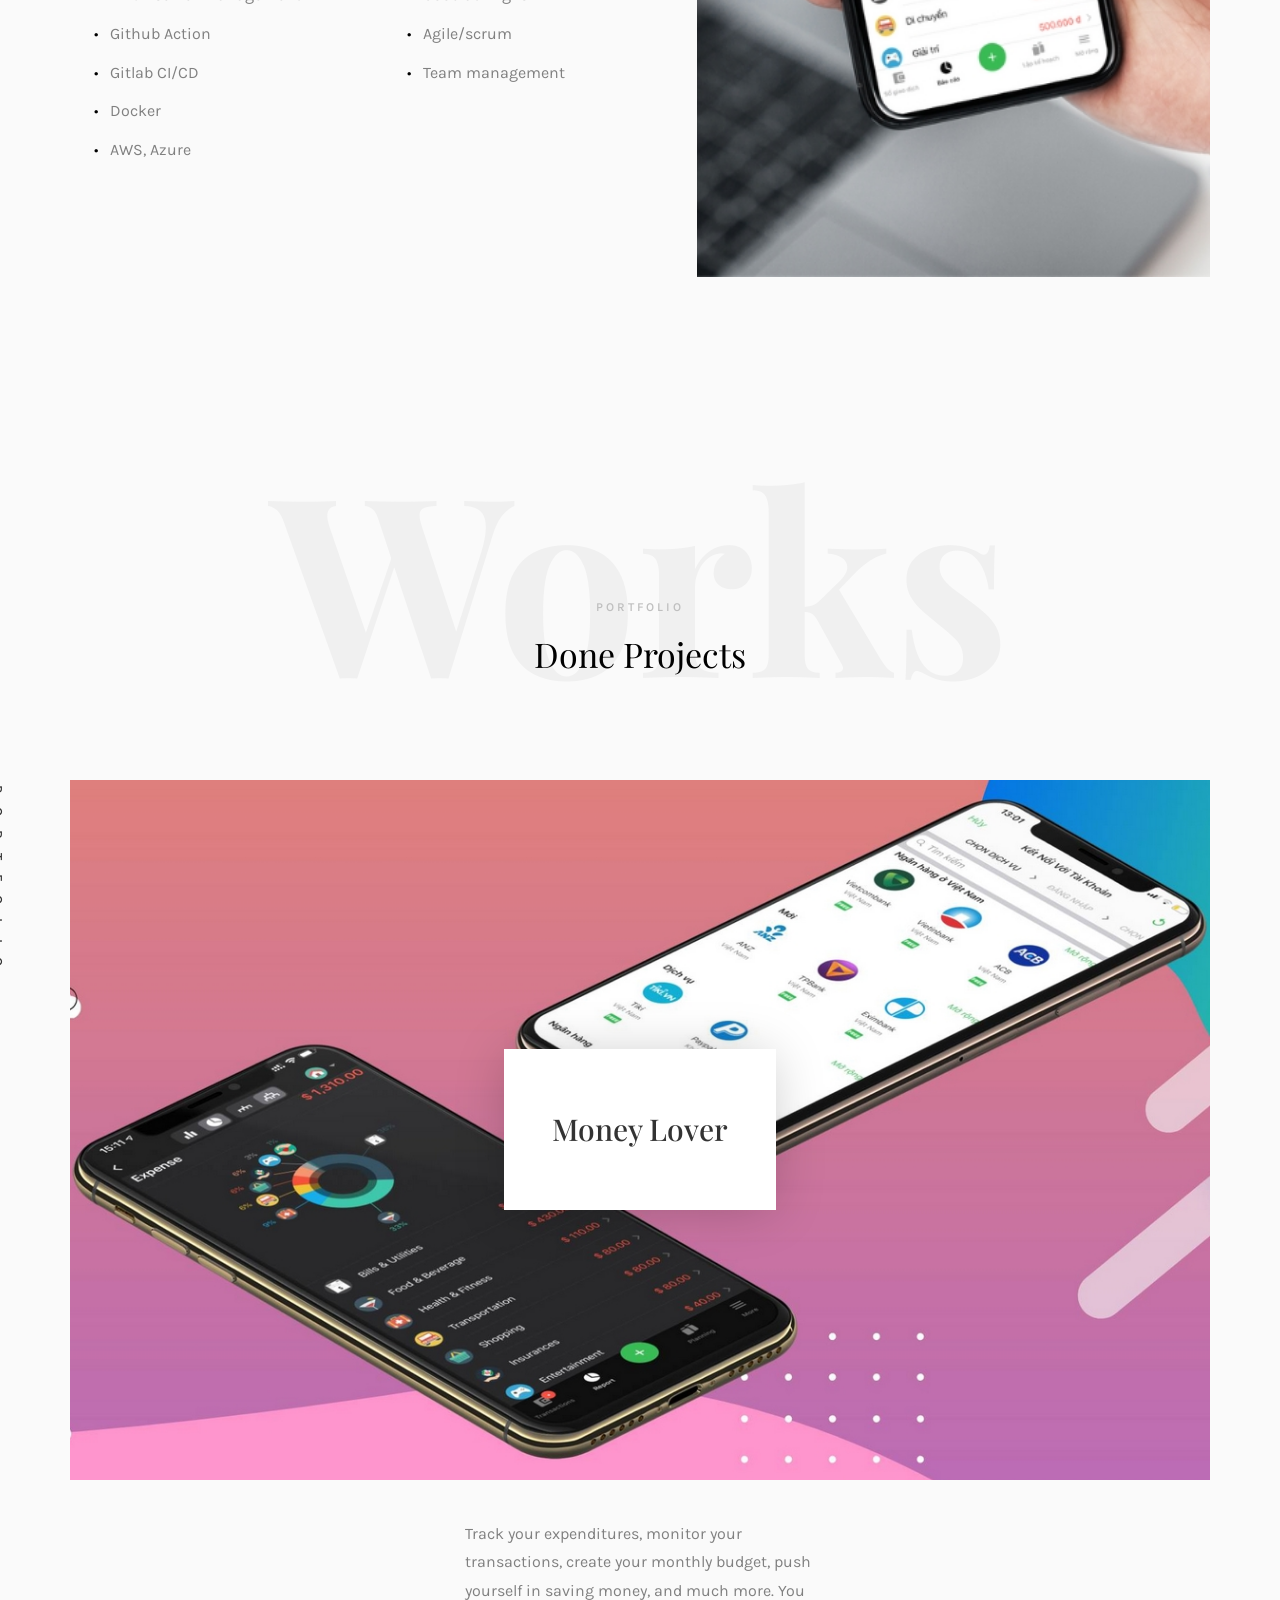
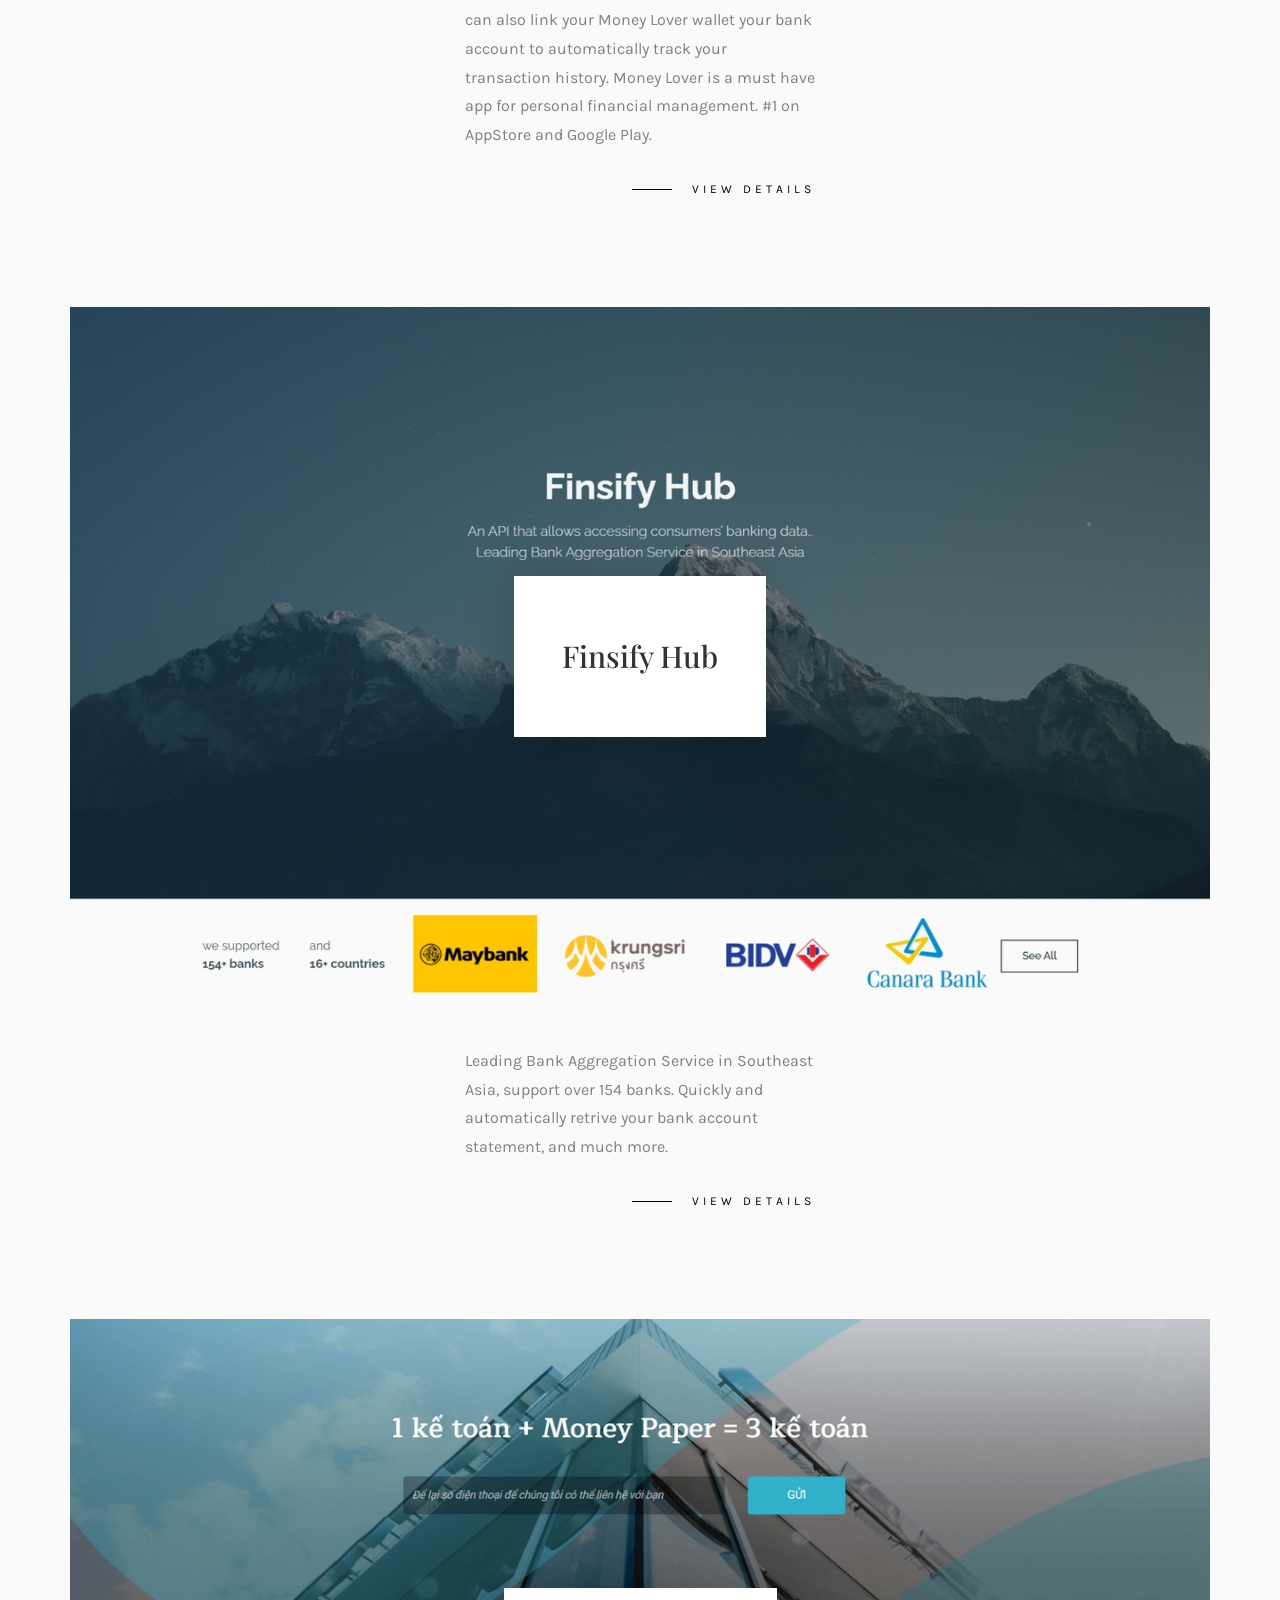
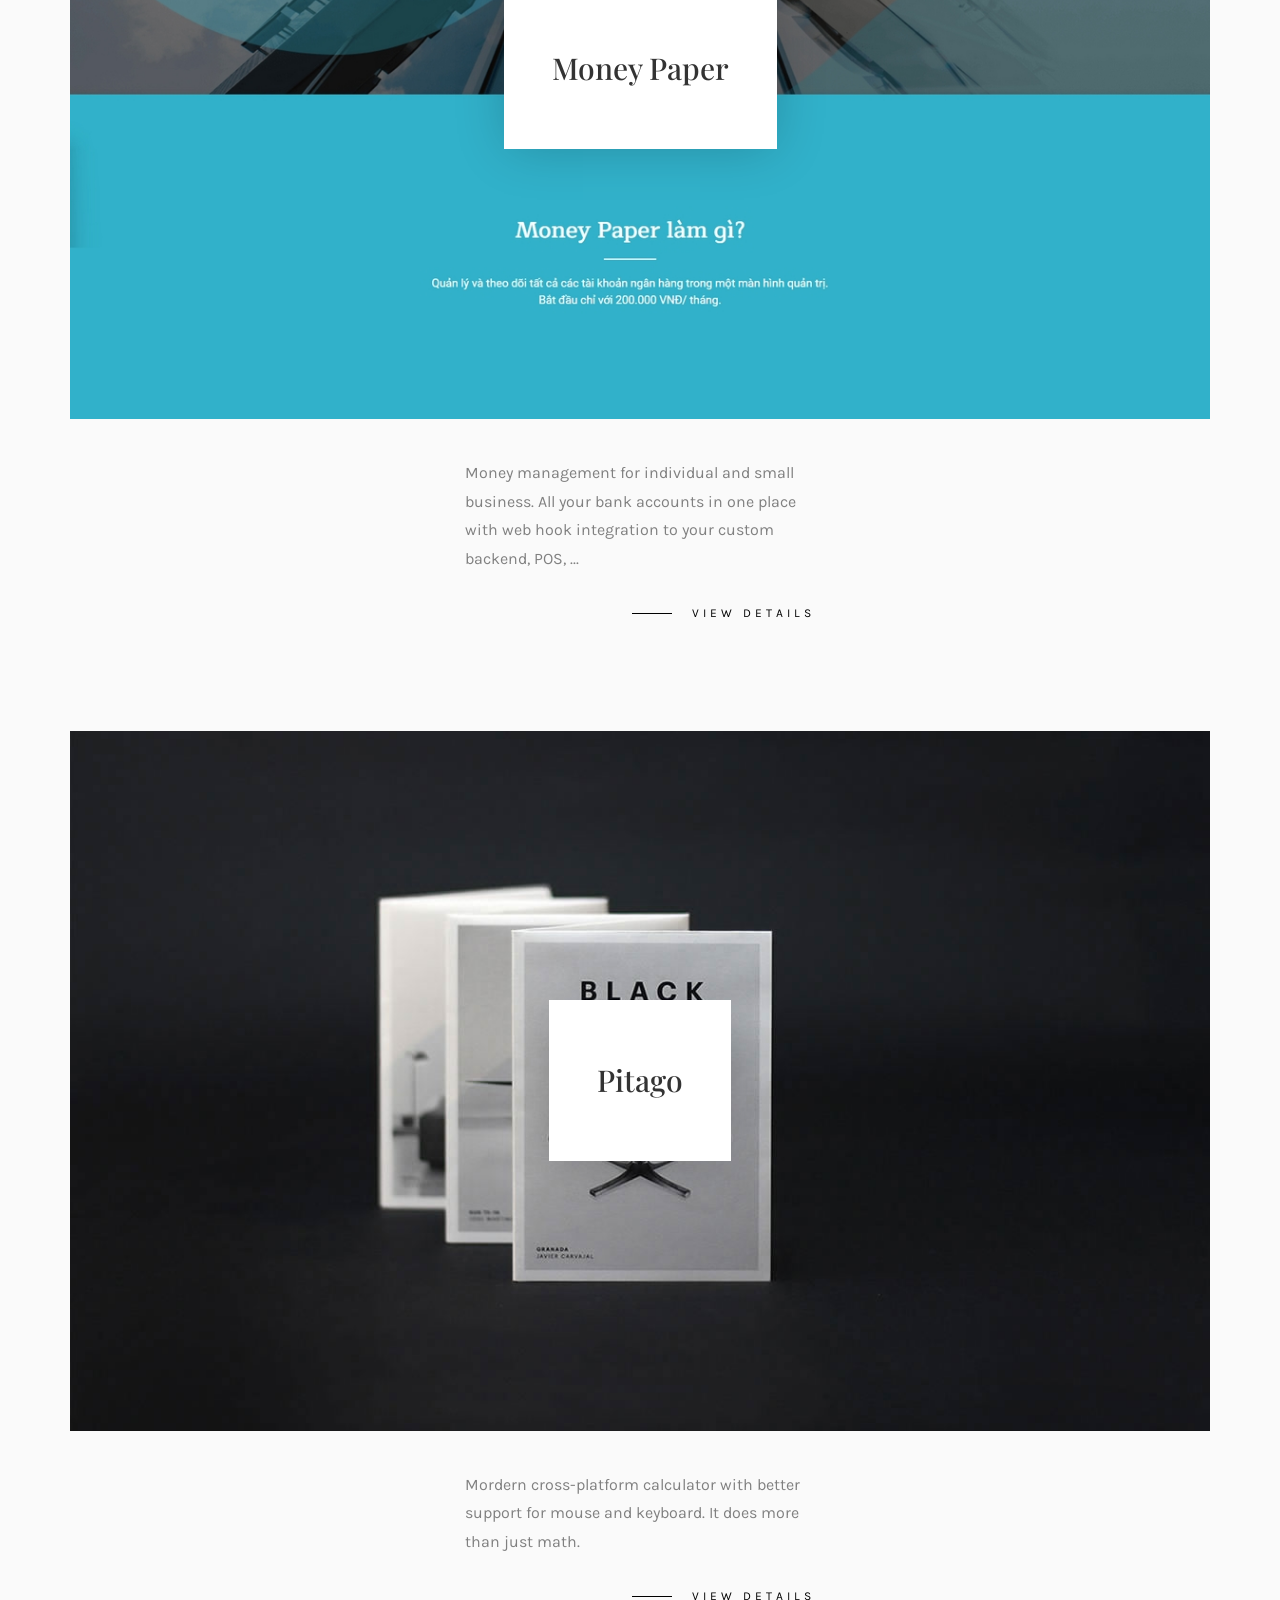
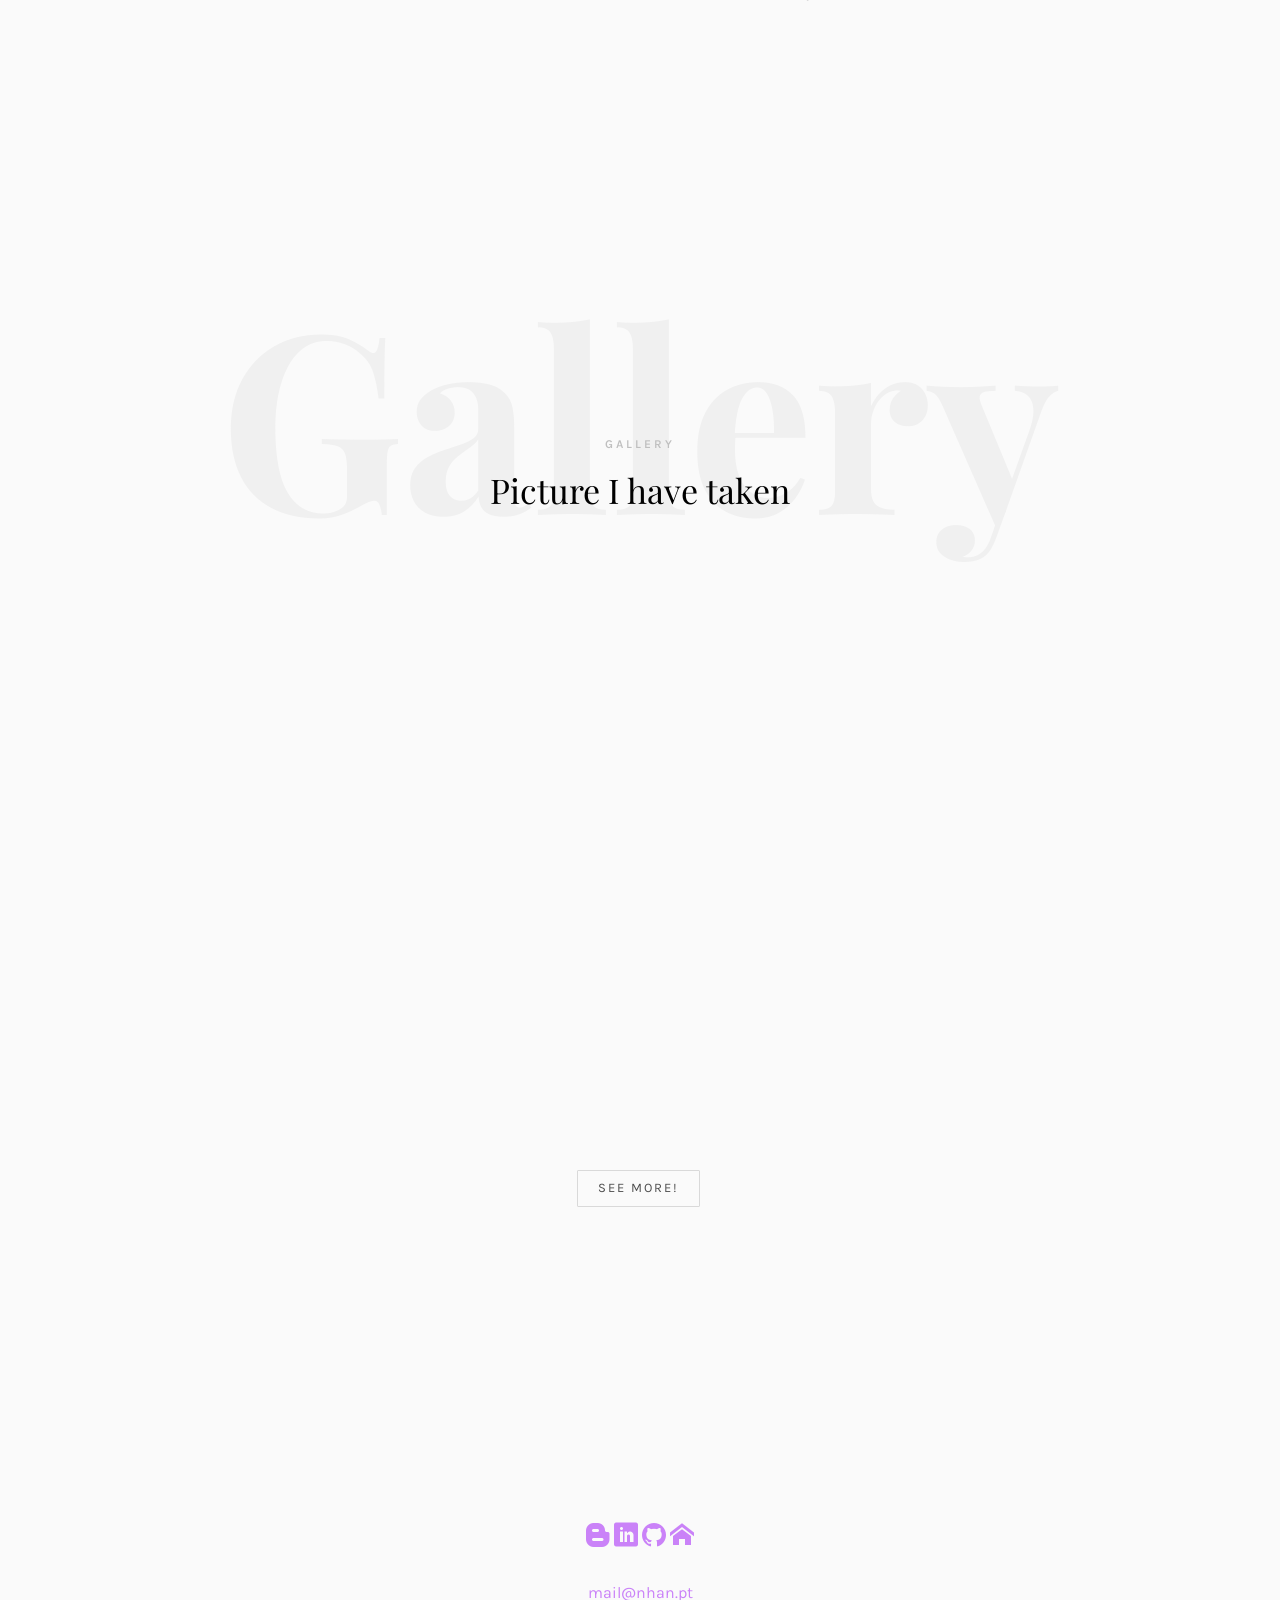
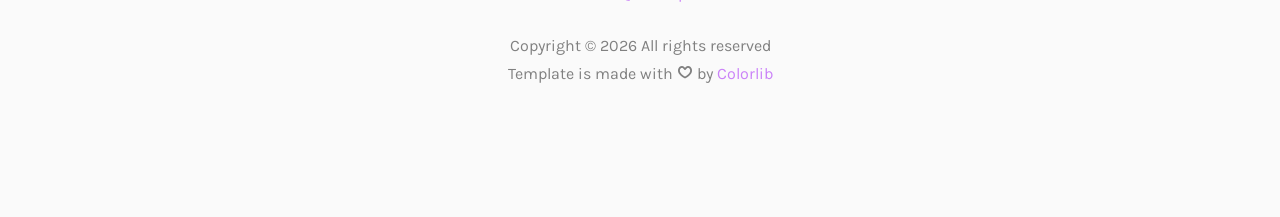
==== commit f5e42eda: "fix image path" ====
--- a/index.html
+++ b/index.html
@@ -298,7 +298,7 @@
                             <div class="col-md-12">
                                 <div class="article">
                                     <a href="./gallery.html" class="blog-img">
-                                        <img class="img-responsive" src="images/gallery-4.jpg" alt="">
+                                        <img class="img-responsive" src="images/gallery-4.JPG" alt="">
                                         <div class="overlay"></div>
                                         <div class="link">
                                             <span class="read">See more</h2>
@@ -335,7 +335,7 @@
                             <div class="col-md-12">
                                 <div class="article">
                                     <a href="./gallery.html" class="blog-img">
-                                        <img class="img-responsive" src="images/gallery-1.jpg"
+                                        <img class="img-responsive" src="images/gallery-1.JPG"
                                             alt="nhan tai dat viet 2014">
                                         <div class="overlay"></div>
                                         <div class="link">
@@ -355,7 +355,7 @@
                             <div class="col-md-12">
                                 <div class="article">
                                     <a href="./gallery.html" class="blog-img">
-                                        <img class="img-responsive" src="images/gallery-2.jpg"
+                                        <img class="img-responsive" src="images/gallery-2.JPG"
                                             alt="jeju hackathon 2016">
                                         <div class="overlay"></div>
                                         <div class="link">
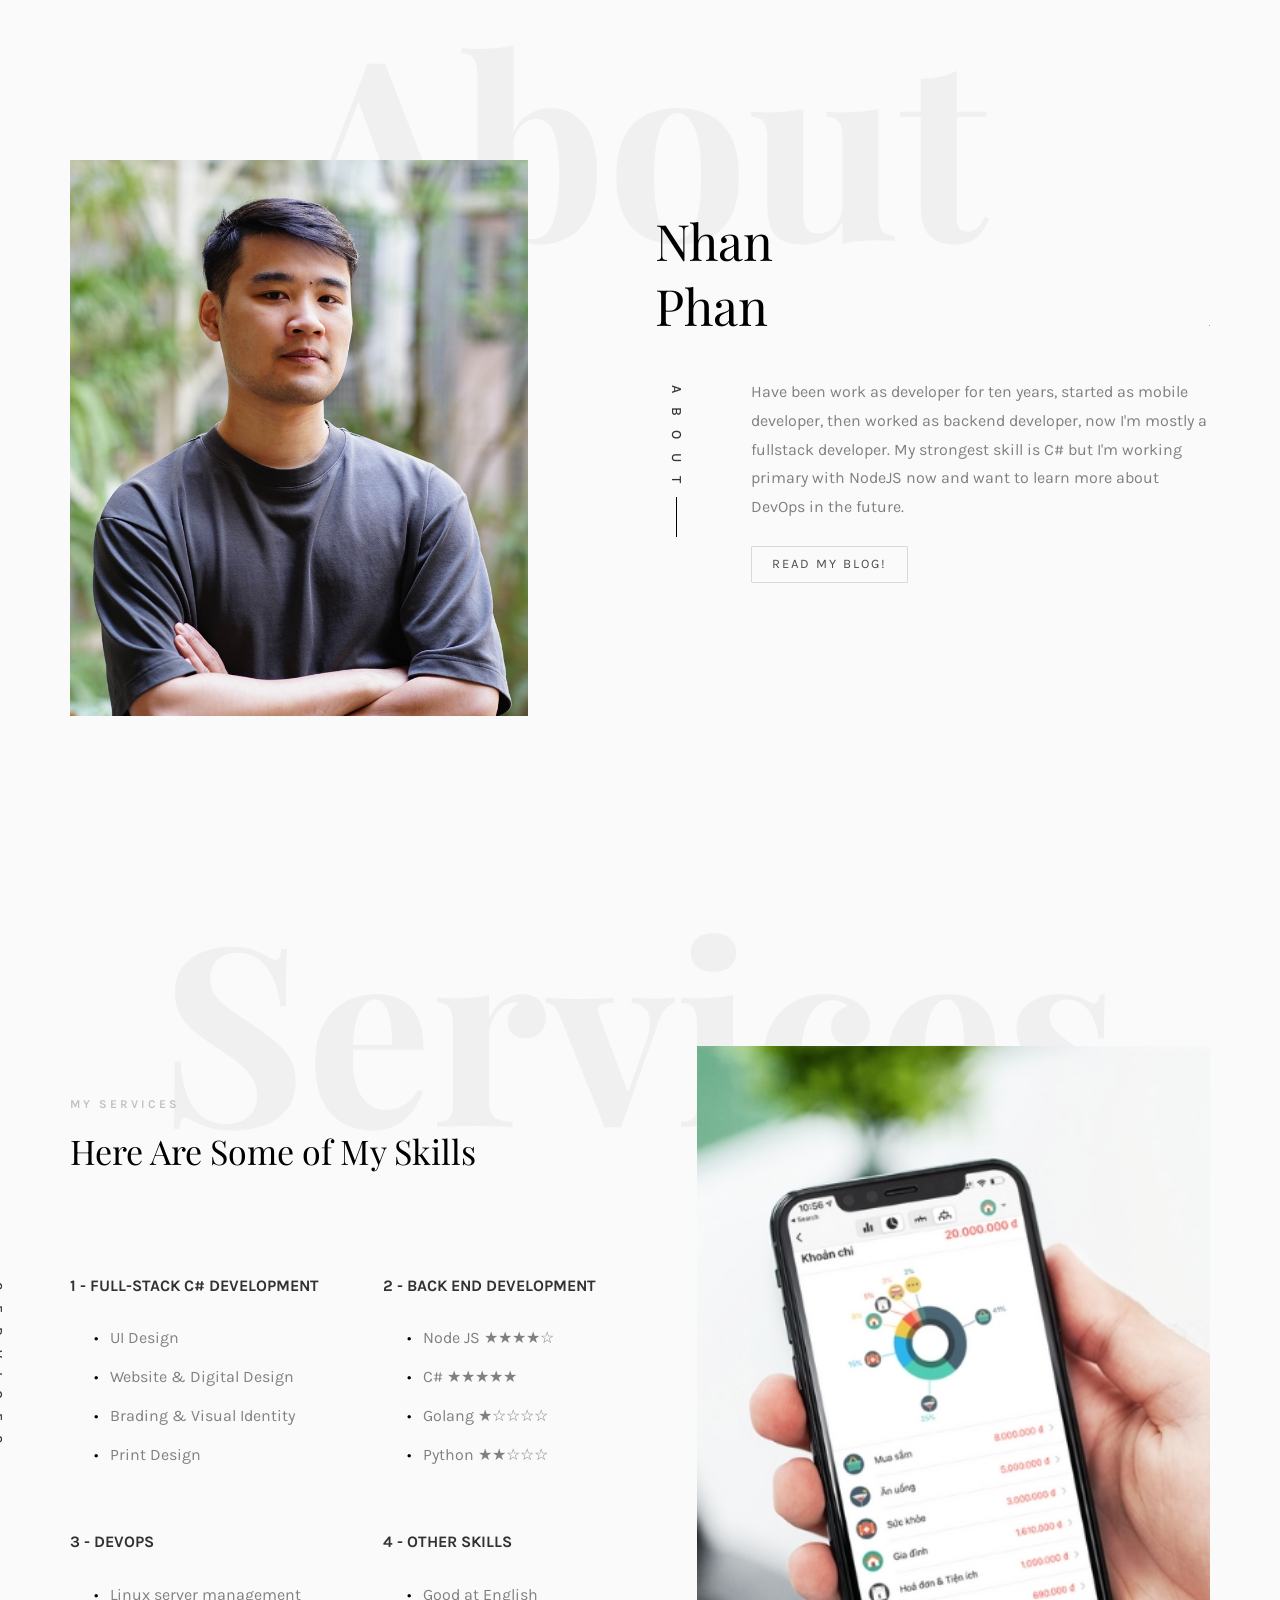
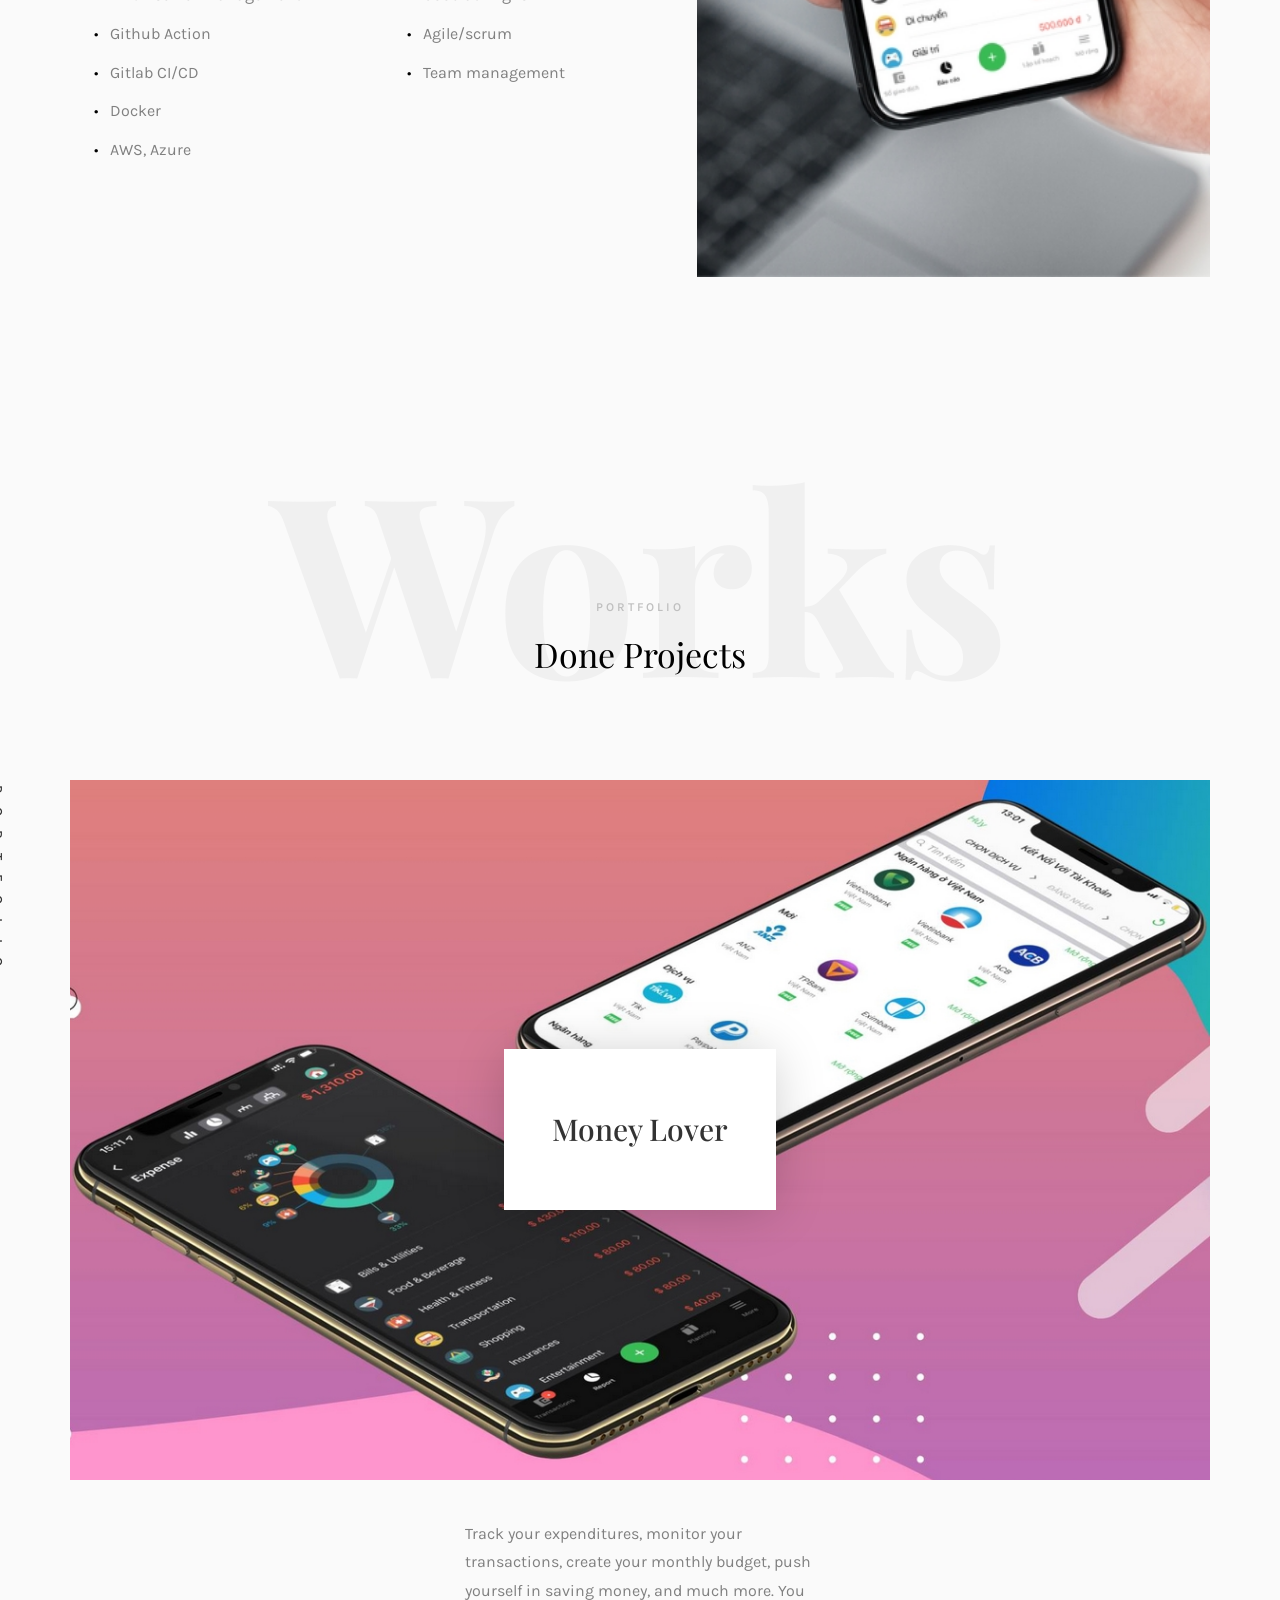
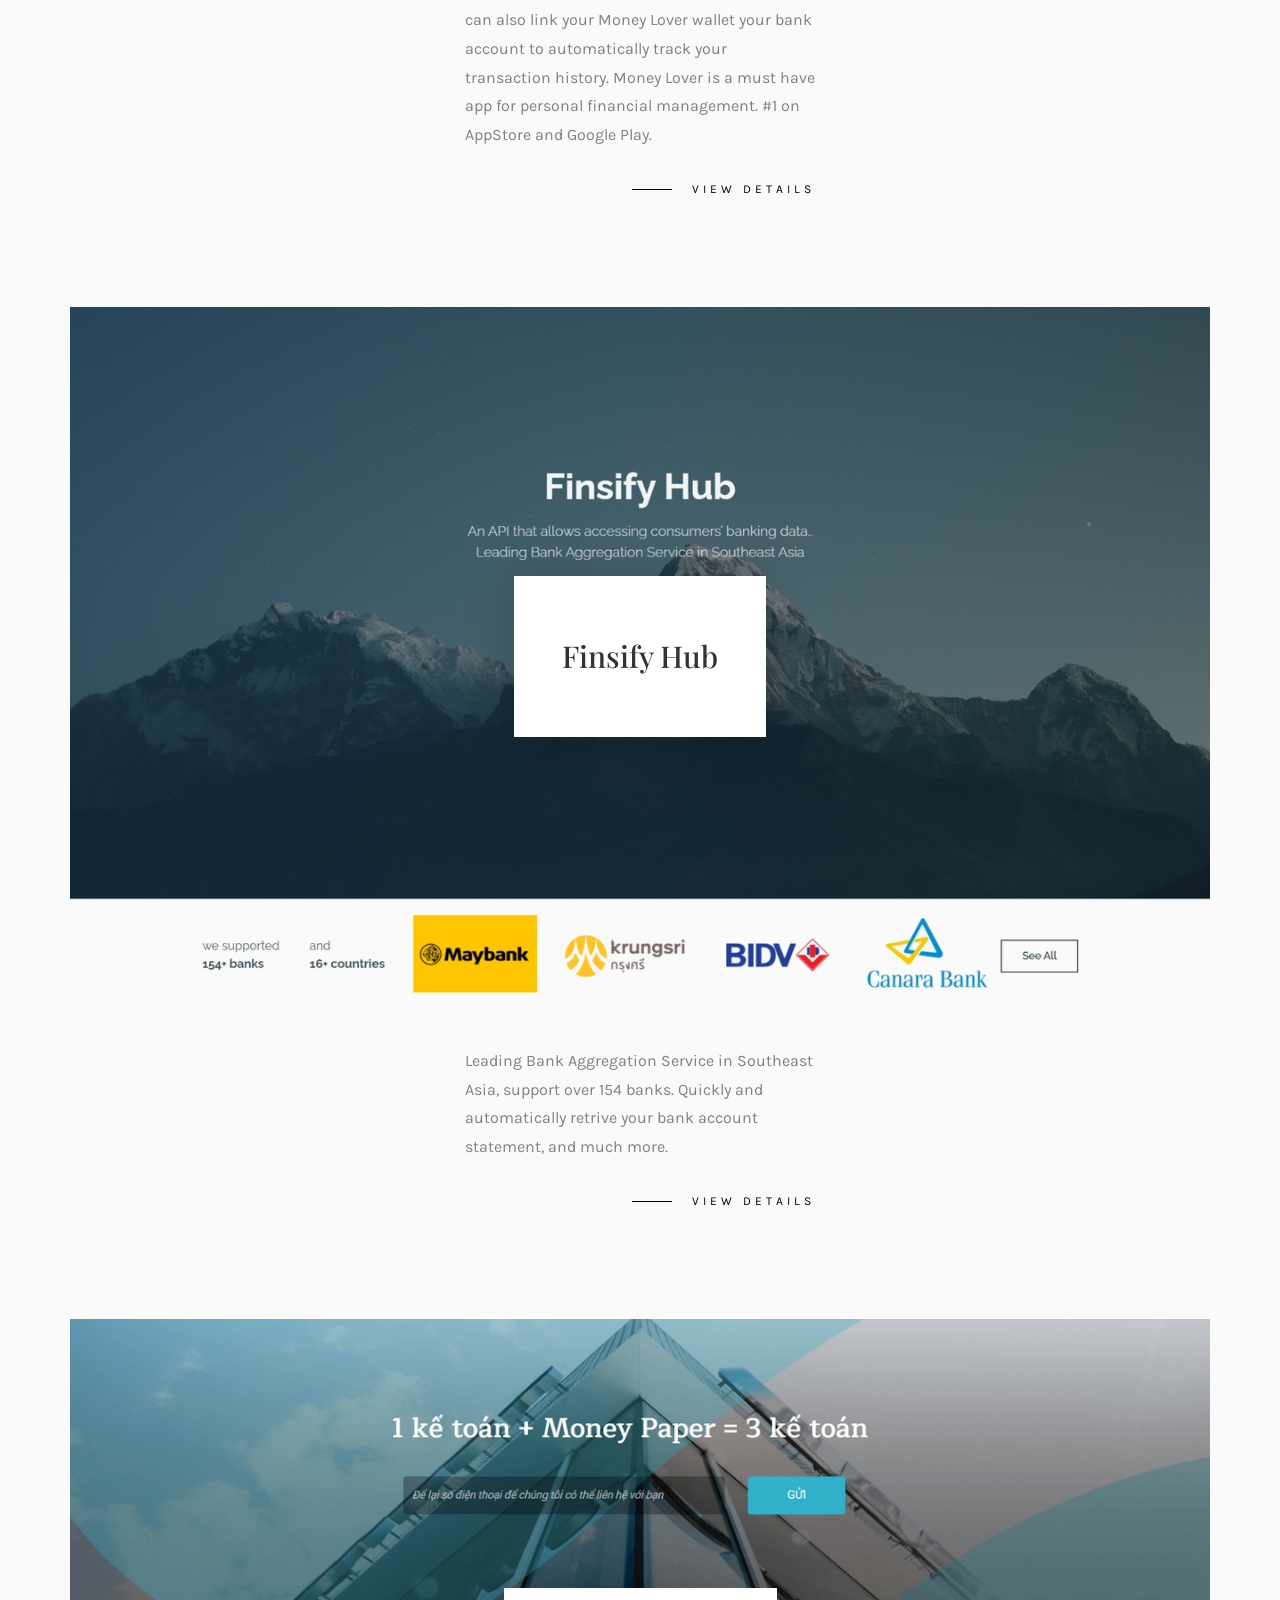
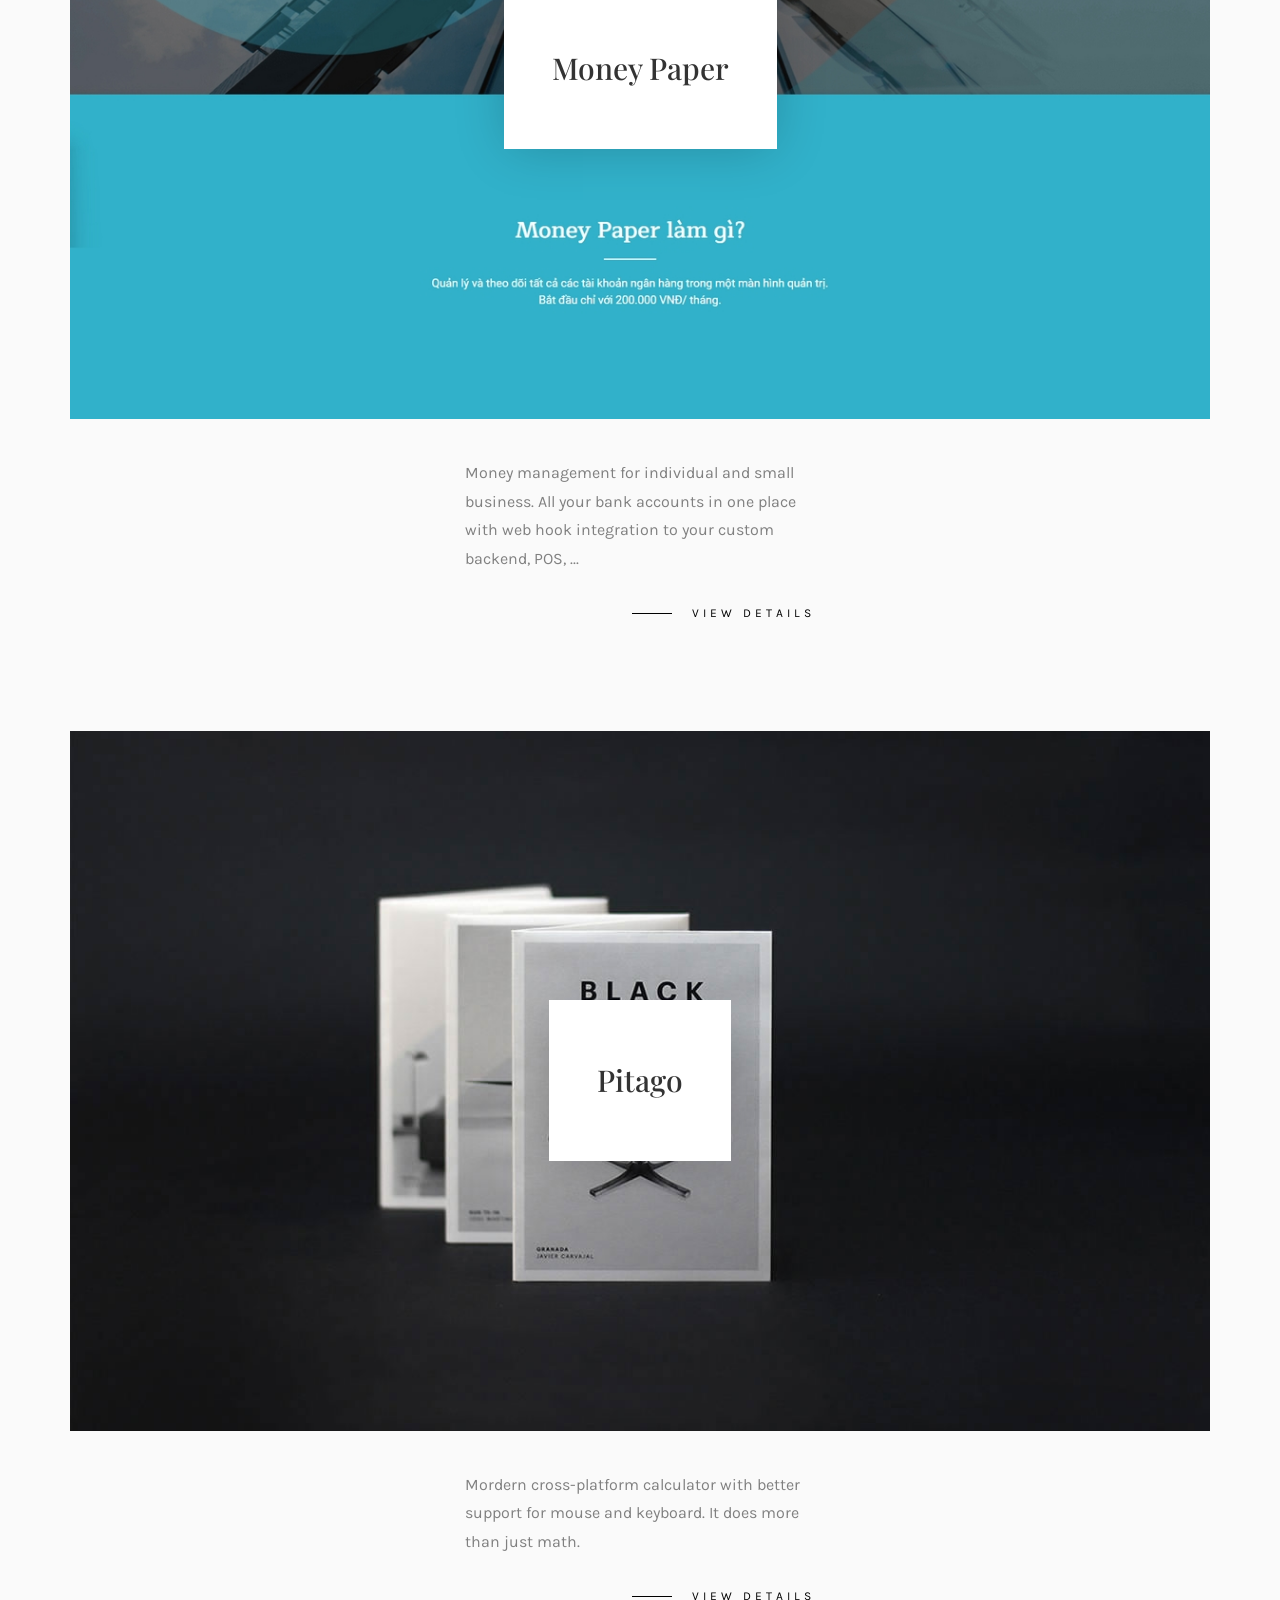
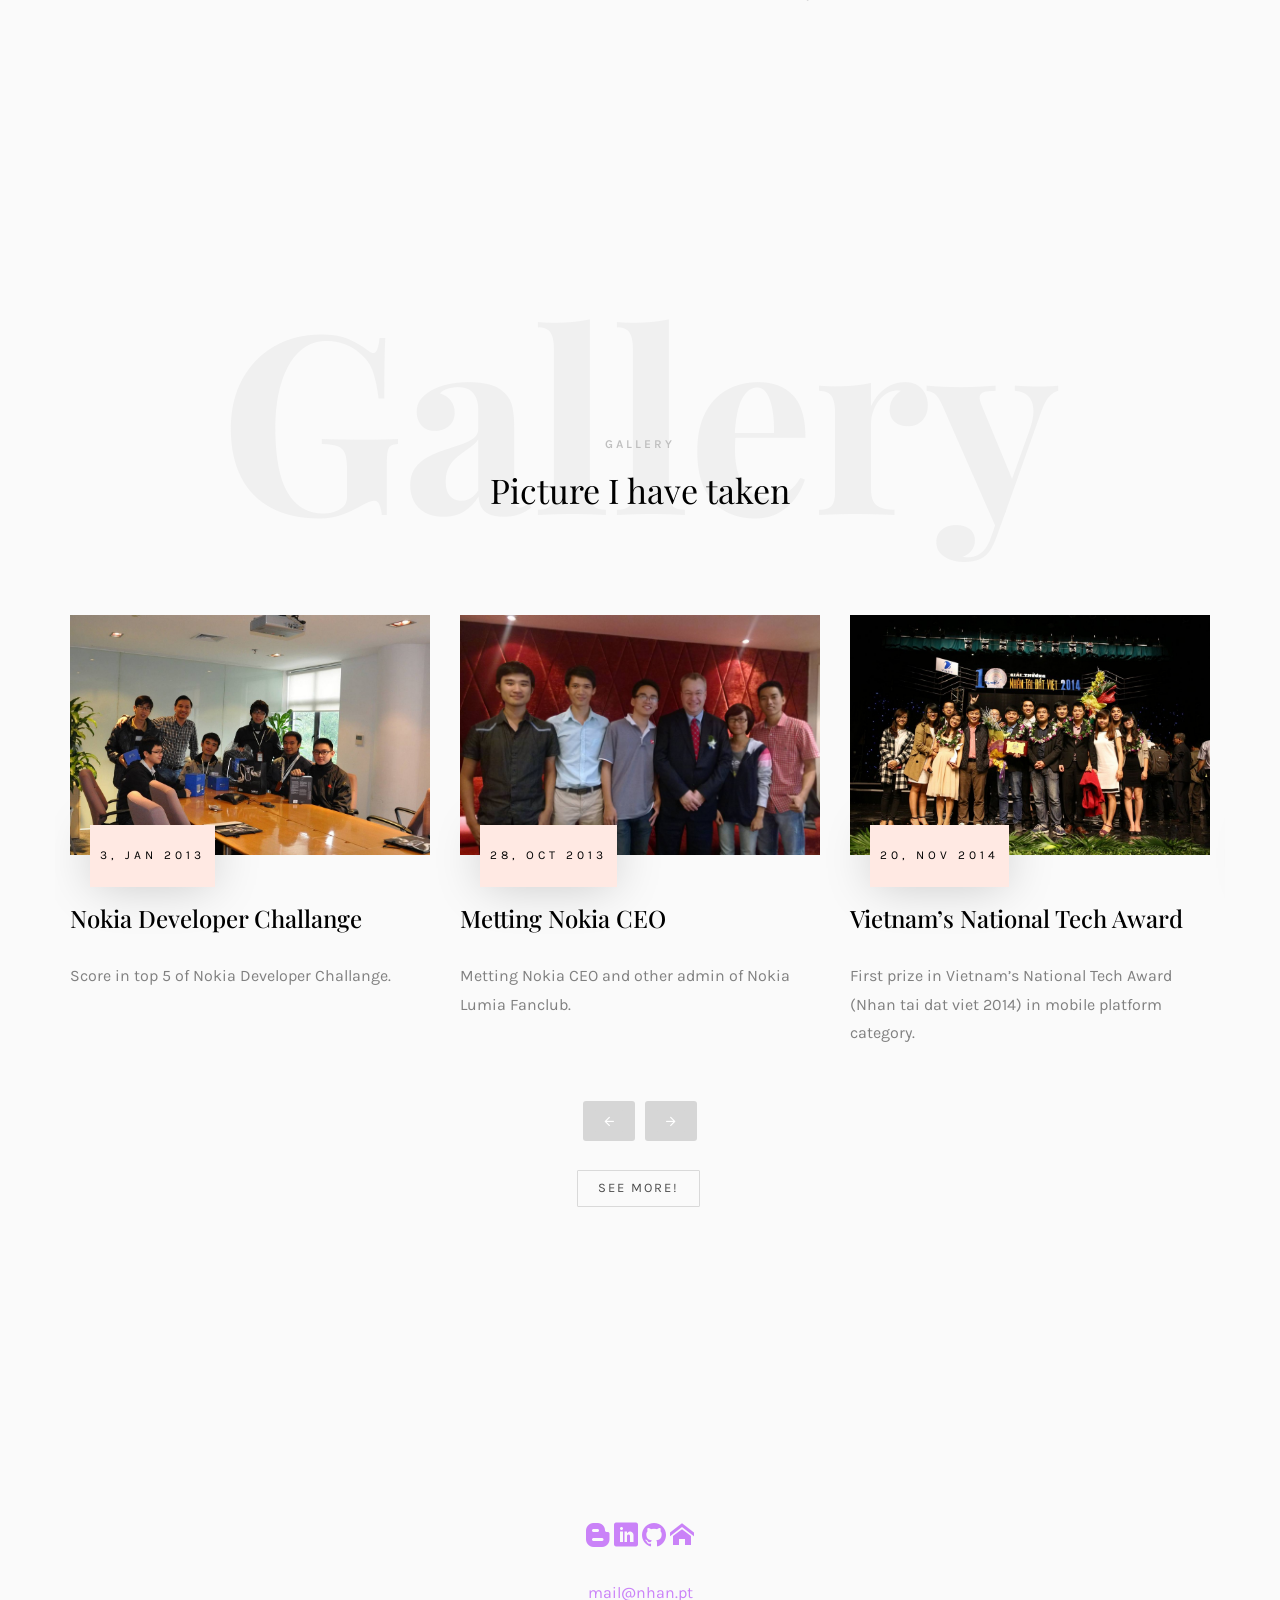
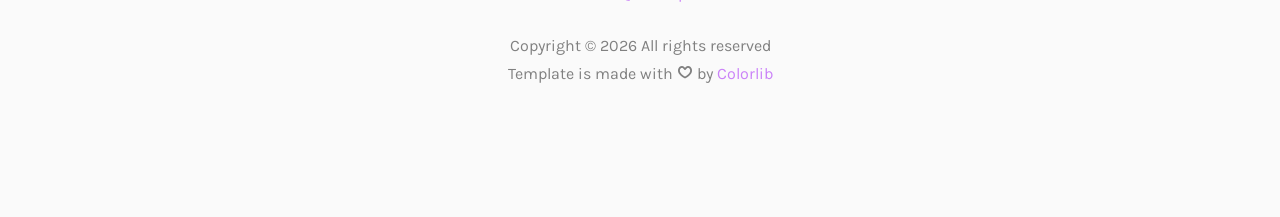
==== commit 1803515f: "update blog link" ====
--- a/index.html
+++ b/index.html
@@ -1,454 +1,491 @@
 <!DOCTYPE HTML>
 <html>
 
-<head>
-    <meta charset="utf-8">
-    <meta http-equiv="X-UA-Compatible" content="IE=edge">
-    <title>Phan Nhân</title>
-    <meta name="viewport" content="width=device-width, initial-scale=1">
-    <meta name="description" content="My personal portfolio" />
-    <meta name="keywords"
-        content="help-14,help14,nhan,phan,developer,programmer,coder,finsify,money lover,app,backend" />
-    <meta name="author" content="Help-14" />
-
-    <!-- Facebook and Twitter integration -->
-    <meta property="og:title" content="Phan Nhân" />
-    <meta property="og:image" content="https://nhan.pt/images/preview.jpg" />
-    <meta property="og:url" content="https://nhan.pt" />
-    <meta property="og:site_name" content="Phan Nhân" />
-    <meta property="og:description" content="My personal portfolio" />
-    <meta name="twitter:title" content="Nhan Phan" />
-    <meta name="twitter:image" content="https://nhan.pt/images/preview.jpg" />
-    <meta name="twitter:url" content="https://nhan.pt" />
-    <meta name="twitter:card" content="summary" />
-
-    <link rel="shortcut icon" href="images/favicon.ico">
-
-    <link href="https://fonts.googleapis.com/css?family=Karla:400,700" rel="stylesheet">
-    <link href="https://fonts.googleapis.com/css?family=Playfair+Display:400,400i,700" rel="stylesheet">
-
-    <!-- Animate.css -->
-    <link rel="stylesheet" href="css/animate.css">
-    <!-- Icomoon Icon Fonts-->
-    <link rel="stylesheet" href="css/icomoon.css">
-    <!-- Bootstrap  -->
-    <link rel="stylesheet" href="css/bootstrap.css">
-    <!-- Owl Carousel -->
-    <link rel="stylesheet" href="css/owl.carousel.min.css">
-    <link rel="stylesheet" href="css/owl.theme.default.min.css">
-    <!-- Magnific Popup -->
-    <link rel="stylesheet" href="css/magnific-popup.css">
-
-    <link rel="stylesheet" href="css/style.css">
-
-    <!-- Modernizr JS -->
-    <script src="js/modernizr-2.6.2.min.js"></script>
-    <!-- FOR IE9 below -->
-    <!--[if lt IE 9]>
+    <head>
+        <meta charset="utf-8">
+        <meta http-equiv="X-UA-Compatible" content="IE=edge">
+        <title>Phan Nhân</title>
+        <meta name="viewport" content="width=device-width, initial-scale=1">
+        <meta name="description" content="My personal portfolio"/>
+        <meta name="keywords"
+        content="help-14,help14,nhan,phan,developer,programmer,coder,finsify,money lover,app,backend"/>
+        <meta name="author" content="Help-14"/>
+
+        <!-- Facebook and Twitter integration -->
+        <meta property="og:title" content="Phan Nhân"/>
+        <meta property="og:image" content="https://nhan.pt/images/preview.jpg"/>
+        <meta property="og:url" content="https://nhan.pt"/>
+        <meta property="og:site_name" content="Phan Nhân"/>
+        <meta property="og:description" content="My personal portfolio"/>
+        <meta name="twitter:title" content="Nhan Phan"/>
+        <meta name="twitter:image" content="https://nhan.pt/images/preview.jpg"/>
+        <meta name="twitter:url" content="https://nhan.pt"/>
+        <meta name="twitter:card" content="summary"/>
+
+        <link rel="shortcut icon" href="images/favicon.ico">
+
+        <link href="https://fonts.googleapis.com/css?family=Karla:400,700" rel="stylesheet">
+        <link href="https://fonts.googleapis.com/css?family=Playfair+Display:400,400i,700" rel="stylesheet">
+
+        <!-- Animate.css -->
+        <link rel="stylesheet" href="css/animate.css">
+        <!-- Icomoon Icon Fonts-->
+        <link rel="stylesheet" href="css/icomoon.css">
+        <!-- Bootstrap  -->
+        <link rel="stylesheet" href="css/bootstrap.css">
+        <!-- Owl Carousel -->
+        <link rel="stylesheet" href="css/owl.carousel.min.css">
+        <link rel="stylesheet" href="css/owl.theme.default.min.css">
+        <!-- Magnific Popup -->
+        <link rel="stylesheet" href="css/magnific-popup.css">
+
+        <link rel="stylesheet" href="css/style.css">
+
+        <!-- Modernizr JS -->
+        <script src="js/modernizr-2.6.2.min.js"></script>
+        <!-- FOR IE9 below -->
+        <!--[if lt IE 9]>
 	<script src="js/respond.min.js"></script>
 	<![endif]-->
 
-    <!-- Global site tag (gtag.js) - Google Analytics -->
-    <script async src="https://www.googletagmanager.com/gtag/js?id=G-64HGCN0E6J"></script>
-    <script>
-        window.dataLayer = window.dataLayer || [];
-        function gtag() { dataLayer.push(arguments); }
-        gtag('js', new Date());
-        gtag('config', 'G-64HGCN0E6J');
-    </script>
-</head>
-
-<body>
-    <div id="colorlib-page">
-
-        <div id="colorlib-about">
-            <div id="about" class="container">
-                <div class="row text-center">
-                    <h2 class="bold">About</h2>
-                </div>
-                <div class="row">
-                    <div class="col-md-5 animate-box">
-                        <div class="owl-carousel3">
-                            <div class="item">
-                                <img class="img-responsive about-img" src="images/about.jpg">
-                            </div>
-                            <div class="item">
-                                <img class="img-responsive about-img" src="images/about-2.jpg">
-                            </div>
-                        </div>
-                    </div>
-                    <div class="col-md-6 col-md-push-1 animate-box">
-                        <div class="about-desc">
+        <!-- Global site tag (gtag.js) - Google Analytics -->
+        <script async src="https://www.googletagmanager.com/gtag/js?id=G-64HGCN0E6J"></script>
+        <script>
+            window.dataLayer = window.dataLayer || [];
+            function gtag() {
+                dataLayer.push(arguments);
+            }
+            gtag('js', new Date());
+            gtag('config', 'G-64HGCN0E6J');
+        </script>
+    </head>
+
+    <body>
+        <div id="colorlib-page">
+
+            <div id="colorlib-about">
+                <div id="about" class="container">
+                    <div class="row text-center">
+                        <h2 class="bold">About</h2>
+                    </div>
+                    <div class="row">
+                        <div class="col-md-5 animate-box">
                             <div class="owl-carousel3">
                                 <div class="item">
-                                    <h2><span>Nhan</span><span>Phan</span></h2>
+                                    <img class="img-responsive about-img" src="images/about.jpg">
                                 </div>
                                 <div class="item">
-                                    <h2><span>I'm</span><span>A Developer</span></h2>
-                                </div>
-                            </div>
-                            <div class="desc">
-                                <div class="rotate">
-                                    <h2 class="heading">About</h2>
-                                </div>
-                                <p>Have been work as developer for ten years, started as mobile developer,
+                                    <img class="img-responsive about-img" src="images/about-2.jpg">
+                                </div>
+                            </div>
+                        </div>
+                        <div class="col-md-6 col-md-push-1 animate-box">
+                            <div class="about-desc">
+                                <div class="owl-carousel3">
+                                    <div class="item">
+                                        <h2>
+                                            <span>Nhan</span>
+                                            <span>Phan</span></h2>
+                                    </div>
+                                    <div class="item">
+                                        <h2>
+                                            <span>I'm</span>
+                                            <span>A Developer</span></h2>
+                                    </div>
+                                </div>
+                                <div class="desc">
+                                    <div class="rotate">
+                                        <h2 class="heading">About</h2>
+                                    </div>
+                                    <p>Have been work as developer for ten years, started as mobile developer,
                                     then worked as backend developer, now I'm mostly a fullstack developer.
                                     My strongest skill is C# but I'm working primary with NodeJS now and want to
                                     learn more about DevOps in the future.</p>
-                                <p><a href="#footer" class="btn btn-primary btn-outline">Contact Me!</a></p>
+                                    <p>
+                                        <a href="https://blog.nhan.pt" class="btn btn-primary btn-outline">Read my blog!</a>
+                                    </p>
+                                </div>
                             </div>
                         </div>
                     </div>
                 </div>
             </div>
-        </div>
-
-        <div id="colorlib-services">
-            <div id="services" class="container">
-                <div class="row text-center">
-                    <h2 class="bold">Services</h2>
-                </div>
-                <div class="row">
-                    <div class="col-md-12">
-                        <div class="services-flex">
-                            <div class="one-third">
-                                <div class="row">
-                                    <div class="col-md-12 col-md-offset-0 animate-box intro-heading">
-                                        <span>My Services</span>
-                                        <h2>Here Are Some of My Skills</h2>
-                                    </div>
-                                </div>
-                                <div class="row">
-                                    <div class="col-md-12">
-                                        <div class="rotate">
-                                            <h2 class="heading">Services</h2>
-                                        </div>
-                                    </div>
-                                    <div class="col-md-6">
-                                        <div class="services animate-box">
-                                            <h3>1 - Full-stack C# Development</h3>
-                                            <ul>
-                                                <li>UI Design</li>
-                                                <li>Website &amp; Digital Design</li>
-                                                <li>Brading &amp; Visual Identity</li>
-                                                <li>Print Design</li>
-                                            </ul>
-                                        </div>
-                                        <div class="services animate-box">
-                                            <h3>3 - DevOps</h3>
-                                            <ul>
-                                                <li>Linux server management</li>
-                                                <li>Github Action</li>
-                                                <li>Gitlab CI/CD</li>
-                                                <li>Docker</li>
-                                                <li>AWS, Azure</li>
-                                            </ul>
-                                        </div>
-                                    </div>
-                                    <div class="col-md-6">
-                                        <div class="services animate-box">
-                                            <h3>2 - Back End Development</h3>
-                                            <ul>
-                                                <li>Node JS ★★★★☆</li>
-                                                <li>C# ★★★★★</li>
-                                                <li>Golang ★☆☆☆☆</li>
-                                                <li>Python ★★☆☆☆</li>
-                                            </ul>
-                                        </div>
-                                        <div class="services animate-box">
-                                            <h3>4 - Other skills</h3>
-                                            <ul>
-                                                <li>Good at English</li>
-                                                <li>Agile/scrum</li>
-                                                <li>Team management</li>
-                                            </ul>
-                                        </div>
-                                    </div>
-                                </div>
-                            </div>
-                            <div class="one-forth services-img"
-                                style="background-image: url(images/services-img-1.jpg);">
+
+            <div id="colorlib-services">
+                <div id="services" class="container">
+                    <div class="row text-center">
+                        <h2 class="bold">Services</h2>
+                    </div>
+                    <div class="row">
+                        <div class="col-md-12">
+                            <div class="services-flex">
+                                <div class="one-third">
+                                    <div class="row">
+                                        <div class="col-md-12 col-md-offset-0 animate-box intro-heading">
+                                            <span>My Services</span>
+                                            <h2>Here Are Some of My Skills</h2>
+                                        </div>
+                                    </div>
+                                    <div class="row">
+                                        <div class="col-md-12">
+                                            <div class="rotate">
+                                                <h2 class="heading">Services</h2>
+                                            </div>
+                                        </div>
+                                        <div class="col-md-6">
+                                            <div class="services animate-box">
+                                                <h3>1 - Full-stack C# Development</h3>
+                                                <ul>
+                                                    <li>UI Design</li>
+                                                    <li>Website &amp; Digital Design</li>
+                                                    <li>Brading &amp; Visual Identity</li>
+                                                    <li>Print Design</li>
+                                                </ul>
+                                            </div>
+                                            <div class="services animate-box">
+                                                <h3>3 - DevOps</h3>
+                                                <ul>
+                                                    <li>Linux server management</li>
+                                                    <li>Github Action</li>
+                                                    <li>Gitlab CI/CD</li>
+                                                    <li>Docker</li>
+                                                    <li>AWS, Azure</li>
+                                                </ul>
+                                            </div>
+                                        </div>
+                                        <div class="col-md-6">
+                                            <div class="services animate-box">
+                                                <h3>2 - Back End Development</h3>
+                                                <ul>
+                                                    <li>Node JS ★★★★☆</li>
+                                                    <li>C# ★★★★★</li>
+                                                    <li>Golang ★☆☆☆☆</li>
+                                                    <li>Python ★★☆☆☆</li>
+                                                </ul>
+                                            </div>
+                                            <div class="services animate-box">
+                                                <h3>4 - Other skills</h3>
+                                                <ul>
+                                                    <li>Good at English</li>
+                                                    <li>Agile/scrum</li>
+                                                    <li>Team management</li>
+                                                </ul>
+                                            </div>
+                                        </div>
+                                    </div>
+                                </div>
+                                <div class="one-forth services-img"
+                                style="background-image: url(images/services-img-1.jpg);"></div>
                             </div>
                         </div>
                     </div>
                 </div>
             </div>
-        </div>
-
-        <div id="colorlib-work">
-            <div id="work" class="container">
-                <div class="row text-center">
-                    <h2 class="bold">Works</h2>
-                </div>
-                <div class="row">
-                    <div class="col-md-12 col-md-offset-0 text-center animate-box intro-heading">
-                        <span>Portfolio</span>
-                        <h2>Done Projects</h2>
-                    </div>
-                </div>
-                <div class="row">
-                    <div class="col-md-12">
-                        <div class="rotate">
-                            <h2 class="heading">Portfolio</h2>
-                        </div>
-                    </div>
-                </div>
-                <div class="row">
-                    <div class="col-md-12">
-                        <div class="work-entry animate-box">
-                            <a href="https://moneylover.me" class="work-img"
+
+            <div id="colorlib-work">
+                <div id="work" class="container">
+                    <div class="row text-center">
+                        <h2 class="bold">Works</h2>
+                    </div>
+                    <div class="row">
+                        <div class="col-md-12 col-md-offset-0 text-center animate-box intro-heading">
+                            <span>Portfolio</span>
+                            <h2>Done Projects</h2>
+                        </div>
+                    </div>
+                    <div class="row">
+                        <div class="col-md-12">
+                            <div class="rotate">
+                                <h2 class="heading">Portfolio</h2>
+                            </div>
+                        </div>
+                    </div>
+                    <div class="row">
+                        <div class="col-md-12">
+                            <div class="work-entry animate-box">
+                                <a href="https://moneylover.me" class="work-img"
                                 style="background-image: url(images/work-1.jpg);">
-                                <div class="display-t">
-                                    <div class="work-name">
-                                        <h2>Money Lover</h2>
-                                    </div>
-                                </div>
-                            </a>
-                            <div class="col-md-4 col-md-offset-4">
-                                <div class="desc">
-                                    <p>Track your expenditures, monitor your transactions, create your monthly budget,
+                                    <div class="display-t">
+                                        <div class="work-name">
+                                            <h2>Money Lover</h2>
+                                        </div>
+                                    </div>
+                                </a>
+                                <div class="col-md-4 col-md-offset-4">
+                                    <div class="desc">
+                                        <p>Track your expenditures, monitor your transactions, create your monthly budget,
                                         push yourself in saving money, and much more. You can also link your Money Lover
                                         wallet your bank account to automatically track your transaction history. Money
                                         Lover is a must have app for personal financial management. #1 on AppStore and
                                         Google Play.</p>
-                                    <p class="read"><a href="https://moneylover.me">View details</a></p>
-                                </div>
-                            </div>
-                        </div>
-                    </div>
-                    <div class="col-md-12">
-                        <div class="work-entry animate-box">
-                            <a href="https://hub.finsify.com" class="work-img"
+                                        <p class="read">
+                                            <a href="https://moneylover.me">View details</a>
+                                        </p>
+                                    </div>
+                                </div>
+                            </div>
+                        </div>
+                        <div class="col-md-12">
+                            <div class="work-entry animate-box">
+                                <a href="https://hub.finsify.com" class="work-img"
                                 style="background-image: url(images/work-2.jpg);">
-                                <div class="display-t">
-                                    <div class="work-name">
-                                        <h2>Finsify Hub</h2>
-                                    </div>
-                                </div>
-                            </a>
-                            <div class="col-md-4 col-md-offset-4">
-                                <div class="desc">
-                                    <p>Leading Bank Aggregation Service in Southeast Asia, support over 154 banks.
+                                    <div class="display-t">
+                                        <div class="work-name">
+                                            <h2>Finsify Hub</h2>
+                                        </div>
+                                    </div>
+                                </a>
+                                <div class="col-md-4 col-md-offset-4">
+                                    <div class="desc">
+                                        <p>Leading Bank Aggregation Service in Southeast Asia, support over 154 banks.
                                         Quickly and automatically retrive your bank account statement, and much more.
                                     </p>
-                                    <p class="read"><a href="https://hub.finsify.com">View Details</a></p>
-                                </div>
-                            </div>
-                        </div>
-                    </div>
-                    <div class="col-md-12">
-                        <div class="work-entry animate-box">
-                            <a href="https://paper.moneylover.me" class="work-img"
+                                        <p class="read">
+                                            <a href="https://hub.finsify.com">View Details</a>
+                                        </p>
+                                    </div>
+                                </div>
+                            </div>
+                        </div>
+                        <div class="col-md-12">
+                            <div class="work-entry animate-box">
+                                <a href="https://paper.moneylover.me" class="work-img"
                                 style="background-image: url(images/work-3.jpg);">
-                                <div class="display-t">
-                                    <div class="work-name">
-                                        <h2>Money Paper</h2>
-                                    </div>
-                                </div>
-                            </a>
-                            <div class="col-md-4 col-md-offset-4">
-                                <div class="desc">
-                                    <p>Money management for individual and small business.
+                                    <div class="display-t">
+                                        <div class="work-name">
+                                            <h2>Money Paper</h2>
+                                        </div>
+                                    </div>
+                                </a>
+                                <div class="col-md-4 col-md-offset-4">
+                                    <div class="desc">
+                                        <p>Money management for individual and small business.
                                         All your bank accounts in one place with web hook integration
                                         to your custom backend, POS, ...
                                     </p>
-                                    <p class="read"><a href="https://paper.moneylover.me">View details</a></p>
-                                </div>
-                            </div>
-                        </div>
-                    </div>
-                    <div class="col-md-12">
-                        <div class="work-entry animate-box">
-                            <a href="https://github.com/help-14/pitago" class="work-img"
+                                        <p class="read">
+                                            <a href="https://paper.moneylover.me">View details</a>
+                                        </p>
+                                    </div>
+                                </div>
+                            </div>
+                        </div>
+                        <div class="col-md-12">
+                            <div class="work-entry animate-box">
+                                <a href="https://github.com/help-14/pitago" class="work-img"
                                 style="background-image: url(images/work-4.jpg);">
-                                <div class="display-t">
-                                    <div class="work-name">
-                                        <h2>Pitago</h2>
-                                    </div>
-                                </div>
-                            </a>
-                            <div class="col-md-4 col-md-offset-4">
-                                <div class="desc">
-                                    <p>Mordern cross-platform calculator with better support for mouse and keyboard.
+                                    <div class="display-t">
+                                        <div class="work-name">
+                                            <h2>Pitago</h2>
+                                        </div>
+                                    </div>
+                                </a>
+                                <div class="col-md-4 col-md-offset-4">
+                                    <div class="desc">
+                                        <p>Mordern cross-platform calculator with better support for mouse and keyboard.
                                         It does more than just math.
                                     </p>
-                                    <p class="read"><a href="https://github.com/help-14/pitago">View details</a></p>
+                                        <p class="read">
+                                            <a href="https://github.com/help-14/pitago">View details</a>
+                                        </p>
+                                    </div>
                                 </div>
                             </div>
                         </div>
                     </div>
                 </div>
             </div>
-        </div>
-
-        <div id="colorlib-testimony">
-            <div id="gallery" class="container">
-                <div class="row text-center">
-                    <h2 class="bold">Gallery</h2>
-                </div>
-                <div class="row">
-                    <div class="col-md-12 col-md-offset-0 text-center animate-box intro-heading">
-                        <span>Gallery</span>
-                        <h2>Picture I have taken</h2>
-                    </div>
-                </div>
-                <div class="row animate-box">
-                    <div class="owl-carousel1">
-                        <div class="item">
-                            <div class="col-md-12">
-                                <div class="article">
-                                    <a href="./gallery.html" class="blog-img">
-                                        <img class="img-responsive" src="images/gallery-4.JPG" alt="">
-                                        <div class="overlay"></div>
-                                        <div class="link">
-                                            <span class="read">See more</h2>
-                                        </div>
-                                    </a>
-                                    <div class="desc">
-                                        <span class="meta">3, Jan 2013</span>
-                                        <h2><a href="./gallery.html">Nokia Developer Challange</a></h2>
-                                        <p>Score in top 5 of Nokia Developer Challange.</p>
-                                    </div>
-                                </div>
-                            </div>
-                        </div>
-                        <div class="item">
-                            <div class="col-md-12">
-                                <div class="article">
-                                    <a href="./gallery.html" class="blog-img">
-                                        <img class="img-responsive" src="images/gallery-5.jpg"
+
+            <div id="colorlib-testimony">
+                <div id="gallery" class="container">
+                    <div class="row text-center">
+                        <h2 class="bold">Gallery</h2>
+                    </div>
+                    <div class="row">
+                        <div class="col-md-12 col-md-offset-0 text-center animate-box intro-heading">
+                            <span>Gallery</span>
+                            <h2>Picture I have taken</h2>
+                        </div>
+                    </div>
+                    <div class="row animate-box">
+                        <div class="owl-carousel1">
+                            <div class="item">
+                                <div class="col-md-12">
+                                    <div class="article">
+                                        <a href="./gallery.html" class="blog-img">
+                                            <img class="img-responsive" src="images/gallery-4.JPG" alt="">
+                                            <div class="overlay"></div>
+                                            <div class="link">
+                                                <span class="read">See more</h2>
+                                            </div>
+                                        </a>
+                                        <div class="desc">
+                                            <span class="meta">3, Jan 2013</span>
+                                            <h2>
+                                                <a href="./gallery.html">Nokia Developer Challange</a>
+                                            </h2>
+                                            <p>Score in top 5 of Nokia Developer Challange.</p>
+                                        </div>
+                                    </div>
+                                </div>
+                            </div>
+                            <div class="item">
+                                <div class="col-md-12">
+                                    <div class="article">
+                                        <a href="./gallery.html" class="blog-img">
+                                            <img class="img-responsive" src="images/gallery-5.jpg"
                                             alt="nhan tai dat viet 2014">
-                                        <div class="overlay"></div>
-                                        <div class="link">
-                                            <span class="read">See more</h2>
-                                        </div>
-                                    </a>
-                                    <div class="desc">
-                                        <span class="meta">28, Oct 2013</span>
-                                        <h2><a href="./gallery.html">Metting Nokia CEO</a></h2>
-                                        <p>Metting Nokia CEO and other admin of Nokia Lumia Fanclub.</p>
-                                    </div>
-                                </div>
-                            </div>
-                        </div>
-                        <div class="item">
-                            <div class="col-md-12">
-                                <div class="article">
-                                    <a href="./gallery.html" class="blog-img">
-                                        <img class="img-responsive" src="images/gallery-1.JPG"
+                                            <div class="overlay"></div>
+                                            <div class="link">
+                                                <span class="read">See more</h2>
+                                            </div>
+                                        </a>
+                                        <div class="desc">
+                                            <span class="meta">28, Oct 2013</span>
+                                            <h2>
+                                                <a href="./gallery.html">Metting Nokia CEO</a>
+                                            </h2>
+                                            <p>Metting Nokia CEO and other admin of Nokia Lumia Fanclub.</p>
+                                        </div>
+                                    </div>
+                                </div>
+                            </div>
+                            <div class="item">
+                                <div class="col-md-12">
+                                    <div class="article">
+                                        <a href="./gallery.html" class="blog-img">
+                                            <img class="img-responsive" src="images/gallery-1.JPG"
                                             alt="nhan tai dat viet 2014">
-                                        <div class="overlay"></div>
-                                        <div class="link">
-                                            <span class="read">See more</h2>
-                                        </div>
-                                    </a>
-                                    <div class="desc">
-                                        <span class="meta">20, Nov 2014</span>
-                                        <h2><a href="./gallery.html">Vietnam’s National Tech Award</a></h2>
-                                        <p>First prize in Vietnam’s National Tech Award (Nhan tai dat viet 2014)
+                                            <div class="overlay"></div>
+                                            <div class="link">
+                                                <span class="read">See more</h2>
+                                            </div>
+                                        </a>
+                                        <div class="desc">
+                                            <span class="meta">20, Nov 2014</span>
+                                            <h2>
+                                                <a href="./gallery.html">Vietnam’s National Tech Award</a>
+                                            </h2>
+                                            <p>First prize in Vietnam’s National Tech Award (Nhan tai dat viet 2014)
                                             in mobile platform category.</p>
-                                    </div>
-                                </div>
-                            </div>
-                        </div>
-                        <div class="item">
-                            <div class="col-md-12">
-                                <div class="article">
-                                    <a href="./gallery.html" class="blog-img">
-                                        <img class="img-responsive" src="images/gallery-2.JPG"
+                                        </div>
+                                    </div>
+                                </div>
+                            </div>
+                            <div class="item">
+                                <div class="col-md-12">
+                                    <div class="article">
+                                        <a href="./gallery.html" class="blog-img">
+                                            <img class="img-responsive" src="images/gallery-2.JPG"
                                             alt="jeju hackathon 2016">
-                                        <div class="overlay"></div>
-                                        <div class="link">
-                                            <span class="read">See more</h2>
-                                        </div>
-                                    </a>
-                                    <div class="desc">
-                                        <span class="meta">24, Oct 2016</span>
-                                        <h2><a href="./gallery.html">Jeju Hackathon</a></h2>
-                                        <p>Runner up prize on Jeju hackathon. Yay!</p>
-                                    </div>
-                                </div>
-                            </div>
-                        </div>
-                        <div class="item">
-                            <div class="col-md-12">
-                                <div class="article">
-                                    <a href="./gallery.html" class="blog-img">
-                                        <img class="img-responsive" src="images/gallery-3.jpg" alt="">
-                                        <div class="overlay"></div>
-                                        <div class="link">
-                                            <span class="read">See more</h2>
-                                        </div>
-                                    </a>
-                                    <div class="desc">
-                                        <span class="meta">17, Oct 2017</span>
-                                        <h2><a href="./gallery.html">Google Play Time</a></h2>
-                                        <p>Honor mention in Google Play Time in Singapore.</p>
-                                    </div>
-                                </div>
-                            </div>
-                        </div>
-                    </div>
-                </div>
-                <p>
-                    <center>
-                        <a href="./gallery.html" class="btn btn-primary btn-outline">See more!</a>
-                    </center>
-                </p>
-            </div>
-        </div>
-
-        <footer>
-            <div id="footer">
-                <div class="container">
-                    <div id="contact" class="row">
-                        <div class="col-md-12 text-center">
-                            <p class="colorlib-social-icons">
-                                <a href="https://medium.com/help-14"><i class="icon-blogger"></i></a>
-                                <a href="https://www.linkedin.com/in/nhan-phan-625733227/"><i
-                                        class="icon-linkedin"></i></a>
-                                <a href="https://github.com/help-14"><i class="icon-github"></i></a>
-                                <a href="https://help14.com"><i class="icon-home"></i></a>
-                            </p>
-                            <p><a class="mail"></a></p>
-                            <p></p>
-                        </div>
-                    </div>
-                    <div class="row">
-                        <div class="col-md-12 text-center">
-                            <p>
-                                <!-- Link back to Colorlib can't be removed. Template is licensed under CC BY 3.0. -->
-                                Copyright &copy;
-                                <script>document.write(new Date().getFullYear());</script> All rights reserved
-                                <br />Template is made with <i class="icon-heart4" aria-hidden="true"></i> by <a
-                                    href="https://colorlib.com" target="_blank">Colorlib</a>
-                                <!-- Link back to Colorlib can't be removed. Template is licensed under CC BY 3.0. -->
-                            </p>
-                        </div>
-                    </div>
+                                            <div class="overlay"></div>
+                                            <div class="link">
+                                                <span class="read">See more</h2>
+                                            </div>
+                                        </a>
+                                        <div class="desc">
+                                            <span class="meta">24, Oct 2016</span>
+                                            <h2>
+                                                <a href="./gallery.html">Jeju Hackathon</a>
+                                            </h2>
+                                            <p>Runner up prize on Jeju hackathon. Yay!</p>
+                                        </div>
+                                    </div>
+                                </div>
+                            </div>
+                            <div class="item">
+                                <div class="col-md-12">
+                                    <div class="article">
+                                        <a href="./gallery.html" class="blog-img">
+                                            <img class="img-responsive" src="images/gallery-3.jpg" alt="">
+                                            <div class="overlay"></div>
+                                            <div class="link">
+                                                <span class="read">See more</h2>
+                                            </div>
+                                        </a>
+                                        <div class="desc">
+                                            <span class="meta">17, Oct 2017</span>
+                                            <h2>
+                                                <a href="./gallery.html">Google Play Time</a>
+                                            </h2>
+                                            <p>Honor mention in Google Play Time in Singapore.</p>
+                                        </div>
+                                    </div>
+                                </div>
+                            </div>
+                        </div>
+                    </div>
+                    <p>
+                        <center>
+                            <a href="./gallery.html" class="btn btn-primary btn-outline">See more!</a>
+                        </center>
+                    </p>
                 </div>
             </div>
-        </footer>
-
-    </div>
-
-    <!-- jQuery -->
-    <script src="js/jquery.min.js"></script>
-    <!-- jQuery Easing -->
-    <script src="js/jquery.easing.1.3.js"></script>
-    <!-- Bootstrap -->
-    <script src="js/bootstrap.min.js"></script>
-    <!-- Waypoints -->
-    <script src="js/jquery.waypoints.min.js"></script>
-    <!-- Owl Carousel -->
-    <script src="js/owl.carousel.min.js"></script>
-    <!-- Magnific Popup -->
-    <script src="js/jquery.magnific-popup.min.js"></script>
-    <script src="js/magnific-popup-options.js"></script>
-
-    <!-- Main JS (Do not remove) -->
-    <script src="js/main.js"></script>
-
-</body>
+
+            <footer>
+                <div id="footer">
+                    <div class="container">
+                        <div id="contact" class="row">
+                            <div class="col-md-12 text-center">
+                                <p class="colorlib-social-icons">
+                                    <a href="https://blog.nhan.pt">
+                                        <i class="icon-blogger"></i>
+                                    </a>
+                                    <a href="https://www.linkedin.com/in/nhan-phan-625733227/">
+                                        <i
+                                        class="icon-linkedin"></i>
+                                    </a>
+                                    <a href="https://github.com/help-14">
+                                        <i class="icon-github"></i>
+                                    </a>
+                                    <a href="https://help14.com">
+                                        <i class="icon-home"></i>
+                                    </a>
+                                </p>
+                                <p>
+                                    <a class="mail"></a>
+                                </p>
+                                <p></p>
+                            </div>
+                        </div>
+                        <div class="row">
+                            <div class="col-md-12 text-center">
+                                <p>
+                                    <!-- Link back to Colorlib can't be removed. Template is licensed under CC BY 3.0. -->
+                                Copyright &copy;
+                                <script>
+                                        document.write(new Date().getFullYear());
+                                    </script> All rights reserved
+                                <br/>Template is made with <i class="icon-heart4" aria-hidden="true"></i> by <a
+                                    href="https://colorlib.com" target="_blank">Colorlib</a>
+                                    <!-- Link back to Colorlib can't be removed. Template is licensed under CC BY 3.0. -->
+                                </p>
+                            </div>
+                        </div>
+                    </div>
+                </div>
+            </footer>
+
+        </div>
+
+        <!-- jQuery -->
+        <script src="js/jquery.min.js"></script>
+        <!-- jQuery Easing -->
+        <script src="js/jquery.easing.1.3.js"></script>
+        <!-- Bootstrap -->
+        <script src="js/bootstrap.min.js"></script>
+        <!-- Waypoints -->
+        <script src="js/jquery.waypoints.min.js"></script>
+        <!-- Owl Carousel -->
+        <script src="js/owl.carousel.min.js"></script>
+        <!-- Magnific Popup -->
+        <script src="js/jquery.magnific-popup.min.js"></script>
+        <script src="js/magnific-popup-options.js"></script>
+
+        <!-- Main JS (Do not remove) -->
+        <script src="js/main.js"></script>
+
+    </body>
 
 </html>
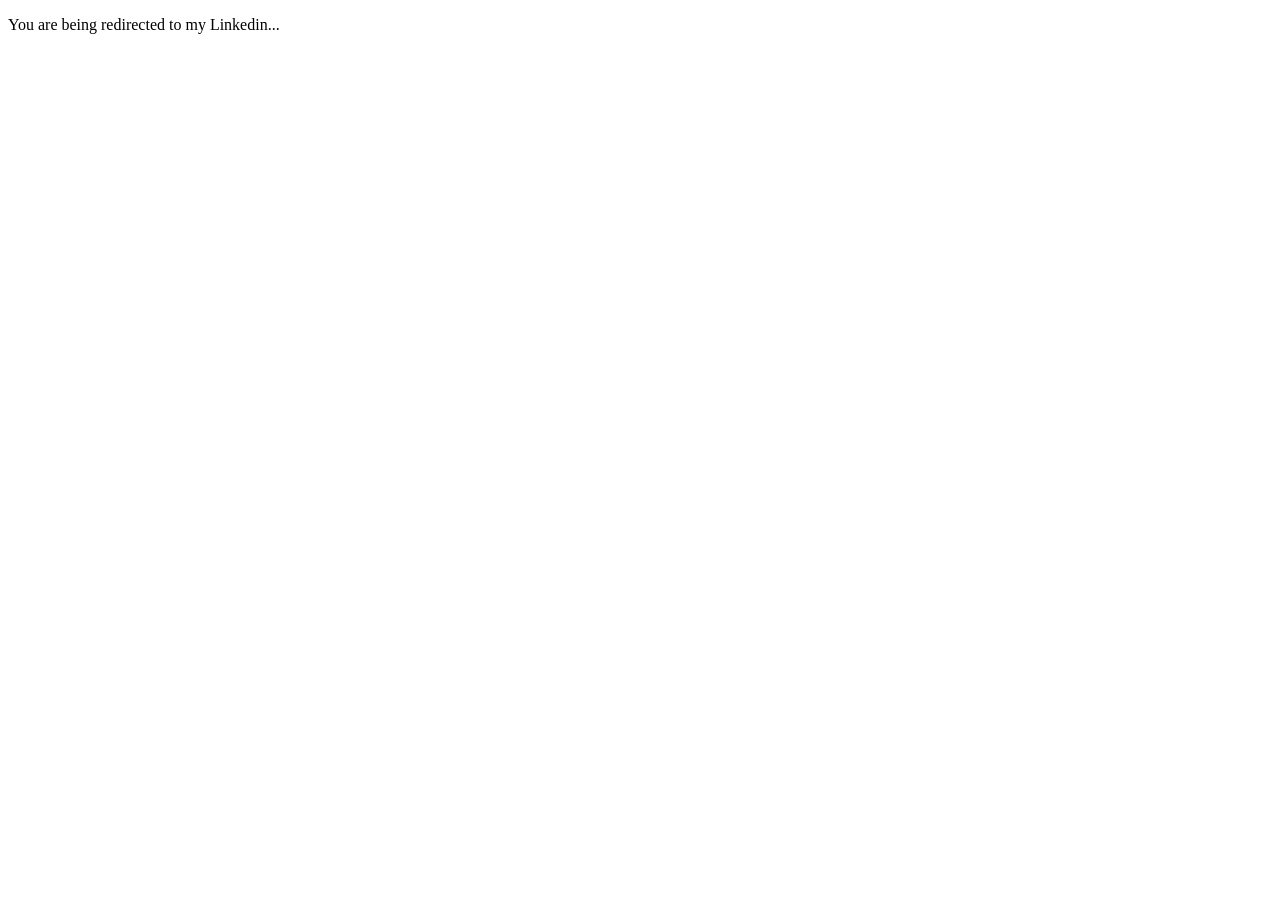
==== commit 4e21bf2b: "add redirect" ====
--- a/index.html
+++ b/index.html
@@ -1,491 +1,12 @@
-<!DOCTYPE HTML>
-<html>
-
-    <head>
-        <meta charset="utf-8">
-        <meta http-equiv="X-UA-Compatible" content="IE=edge">
-        <title>Phan Nhân</title>
-        <meta name="viewport" content="width=device-width, initial-scale=1">
-        <meta name="description" content="My personal portfolio"/>
-        <meta name="keywords"
-        content="help-14,help14,nhan,phan,developer,programmer,coder,finsify,money lover,app,backend"/>
-        <meta name="author" content="Help-14"/>
-
-        <!-- Facebook and Twitter integration -->
-        <meta property="og:title" content="Phan Nhân"/>
-        <meta property="og:image" content="https://nhan.pt/images/preview.jpg"/>
-        <meta property="og:url" content="https://nhan.pt"/>
-        <meta property="og:site_name" content="Phan Nhân"/>
-        <meta property="og:description" content="My personal portfolio"/>
-        <meta name="twitter:title" content="Nhan Phan"/>
-        <meta name="twitter:image" content="https://nhan.pt/images/preview.jpg"/>
-        <meta name="twitter:url" content="https://nhan.pt"/>
-        <meta name="twitter:card" content="summary"/>
-
-        <link rel="shortcut icon" href="images/favicon.ico">
-
-        <link href="https://fonts.googleapis.com/css?family=Karla:400,700" rel="stylesheet">
-        <link href="https://fonts.googleapis.com/css?family=Playfair+Display:400,400i,700" rel="stylesheet">
-
-        <!-- Animate.css -->
-        <link rel="stylesheet" href="css/animate.css">
-        <!-- Icomoon Icon Fonts-->
-        <link rel="stylesheet" href="css/icomoon.css">
-        <!-- Bootstrap  -->
-        <link rel="stylesheet" href="css/bootstrap.css">
-        <!-- Owl Carousel -->
-        <link rel="stylesheet" href="css/owl.carousel.min.css">
-        <link rel="stylesheet" href="css/owl.theme.default.min.css">
-        <!-- Magnific Popup -->
-        <link rel="stylesheet" href="css/magnific-popup.css">
-
-        <link rel="stylesheet" href="css/style.css">
-
-        <!-- Modernizr JS -->
-        <script src="js/modernizr-2.6.2.min.js"></script>
-        <!-- FOR IE9 below -->
-        <!--[if lt IE 9]>
-	<script src="js/respond.min.js"></script>
-	<![endif]-->
-
-        <!-- Global site tag (gtag.js) - Google Analytics -->
-        <script async src="https://www.googletagmanager.com/gtag/js?id=G-64HGCN0E6J"></script>
-        <script>
-            window.dataLayer = window.dataLayer || [];
-            function gtag() {
-                dataLayer.push(arguments);
-            }
-            gtag('js', new Date());
-            gtag('config', 'G-64HGCN0E6J');
-        </script>
-    </head>
-
-    <body>
-        <div id="colorlib-page">
-
-            <div id="colorlib-about">
-                <div id="about" class="container">
-                    <div class="row text-center">
-                        <h2 class="bold">About</h2>
-                    </div>
-                    <div class="row">
-                        <div class="col-md-5 animate-box">
-                            <div class="owl-carousel3">
-                                <div class="item">
-                                    <img class="img-responsive about-img" src="images/about.jpg">
-                                </div>
-                                <div class="item">
-                                    <img class="img-responsive about-img" src="images/about-2.jpg">
-                                </div>
-                            </div>
-                        </div>
-                        <div class="col-md-6 col-md-push-1 animate-box">
-                            <div class="about-desc">
-                                <div class="owl-carousel3">
-                                    <div class="item">
-                                        <h2>
-                                            <span>Nhan</span>
-                                            <span>Phan</span></h2>
-                                    </div>
-                                    <div class="item">
-                                        <h2>
-                                            <span>I'm</span>
-                                            <span>A Developer</span></h2>
-                                    </div>
-                                </div>
-                                <div class="desc">
-                                    <div class="rotate">
-                                        <h2 class="heading">About</h2>
-                                    </div>
-                                    <p>Have been work as developer for ten years, started as mobile developer,
-                                    then worked as backend developer, now I'm mostly a fullstack developer.
-                                    My strongest skill is C# but I'm working primary with NodeJS now and want to
-                                    learn more about DevOps in the future.</p>
-                                    <p>
-                                        <a href="https://blog.nhan.pt" class="btn btn-primary btn-outline">Read my blog!</a>
-                                    </p>
-                                </div>
-                            </div>
-                        </div>
-                    </div>
-                </div>
-            </div>
-
-            <div id="colorlib-services">
-                <div id="services" class="container">
-                    <div class="row text-center">
-                        <h2 class="bold">Services</h2>
-                    </div>
-                    <div class="row">
-                        <div class="col-md-12">
-                            <div class="services-flex">
-                                <div class="one-third">
-                                    <div class="row">
-                                        <div class="col-md-12 col-md-offset-0 animate-box intro-heading">
-                                            <span>My Services</span>
-                                            <h2>Here Are Some of My Skills</h2>
-                                        </div>
-                                    </div>
-                                    <div class="row">
-                                        <div class="col-md-12">
-                                            <div class="rotate">
-                                                <h2 class="heading">Services</h2>
-                                            </div>
-                                        </div>
-                                        <div class="col-md-6">
-                                            <div class="services animate-box">
-                                                <h3>1 - Full-stack C# Development</h3>
-                                                <ul>
-                                                    <li>UI Design</li>
-                                                    <li>Website &amp; Digital Design</li>
-                                                    <li>Brading &amp; Visual Identity</li>
-                                                    <li>Print Design</li>
-                                                </ul>
-                                            </div>
-                                            <div class="services animate-box">
-                                                <h3>3 - DevOps</h3>
-                                                <ul>
-                                                    <li>Linux server management</li>
-                                                    <li>Github Action</li>
-                                                    <li>Gitlab CI/CD</li>
-                                                    <li>Docker</li>
-                                                    <li>AWS, Azure</li>
-                                                </ul>
-                                            </div>
-                                        </div>
-                                        <div class="col-md-6">
-                                            <div class="services animate-box">
-                                                <h3>2 - Back End Development</h3>
-                                                <ul>
-                                                    <li>Node JS ★★★★☆</li>
-                                                    <li>C# ★★★★★</li>
-                                                    <li>Golang ★☆☆☆☆</li>
-                                                    <li>Python ★★☆☆☆</li>
-                                                </ul>
-                                            </div>
-                                            <div class="services animate-box">
-                                                <h3>4 - Other skills</h3>
-                                                <ul>
-                                                    <li>Good at English</li>
-                                                    <li>Agile/scrum</li>
-                                                    <li>Team management</li>
-                                                </ul>
-                                            </div>
-                                        </div>
-                                    </div>
-                                </div>
-                                <div class="one-forth services-img"
-                                style="background-image: url(images/services-img-1.jpg);"></div>
-                            </div>
-                        </div>
-                    </div>
-                </div>
-            </div>
-
-            <div id="colorlib-work">
-                <div id="work" class="container">
-                    <div class="row text-center">
-                        <h2 class="bold">Works</h2>
-                    </div>
-                    <div class="row">
-                        <div class="col-md-12 col-md-offset-0 text-center animate-box intro-heading">
-                            <span>Portfolio</span>
-                            <h2>Done Projects</h2>
-                        </div>
-                    </div>
-                    <div class="row">
-                        <div class="col-md-12">
-                            <div class="rotate">
-                                <h2 class="heading">Portfolio</h2>
-                            </div>
-                        </div>
-                    </div>
-                    <div class="row">
-                        <div class="col-md-12">
-                            <div class="work-entry animate-box">
-                                <a href="https://moneylover.me" class="work-img"
-                                style="background-image: url(images/work-1.jpg);">
-                                    <div class="display-t">
-                                        <div class="work-name">
-                                            <h2>Money Lover</h2>
-                                        </div>
-                                    </div>
-                                </a>
-                                <div class="col-md-4 col-md-offset-4">
-                                    <div class="desc">
-                                        <p>Track your expenditures, monitor your transactions, create your monthly budget,
-                                        push yourself in saving money, and much more. You can also link your Money Lover
-                                        wallet your bank account to automatically track your transaction history. Money
-                                        Lover is a must have app for personal financial management. #1 on AppStore and
-                                        Google Play.</p>
-                                        <p class="read">
-                                            <a href="https://moneylover.me">View details</a>
-                                        </p>
-                                    </div>
-                                </div>
-                            </div>
-                        </div>
-                        <div class="col-md-12">
-                            <div class="work-entry animate-box">
-                                <a href="https://hub.finsify.com" class="work-img"
-                                style="background-image: url(images/work-2.jpg);">
-                                    <div class="display-t">
-                                        <div class="work-name">
-                                            <h2>Finsify Hub</h2>
-                                        </div>
-                                    </div>
-                                </a>
-                                <div class="col-md-4 col-md-offset-4">
-                                    <div class="desc">
-                                        <p>Leading Bank Aggregation Service in Southeast Asia, support over 154 banks.
-                                        Quickly and automatically retrive your bank account statement, and much more.
-                                    </p>
-                                        <p class="read">
-                                            <a href="https://hub.finsify.com">View Details</a>
-                                        </p>
-                                    </div>
-                                </div>
-                            </div>
-                        </div>
-                        <div class="col-md-12">
-                            <div class="work-entry animate-box">
-                                <a href="https://paper.moneylover.me" class="work-img"
-                                style="background-image: url(images/work-3.jpg);">
-                                    <div class="display-t">
-                                        <div class="work-name">
-                                            <h2>Money Paper</h2>
-                                        </div>
-                                    </div>
-                                </a>
-                                <div class="col-md-4 col-md-offset-4">
-                                    <div class="desc">
-                                        <p>Money management for individual and small business.
-                                        All your bank accounts in one place with web hook integration
-                                        to your custom backend, POS, ...
-                                    </p>
-                                        <p class="read">
-                                            <a href="https://paper.moneylover.me">View details</a>
-                                        </p>
-                                    </div>
-                                </div>
-                            </div>
-                        </div>
-                        <div class="col-md-12">
-                            <div class="work-entry animate-box">
-                                <a href="https://github.com/help-14/pitago" class="work-img"
-                                style="background-image: url(images/work-4.jpg);">
-                                    <div class="display-t">
-                                        <div class="work-name">
-                                            <h2>Pitago</h2>
-                                        </div>
-                                    </div>
-                                </a>
-                                <div class="col-md-4 col-md-offset-4">
-                                    <div class="desc">
-                                        <p>Mordern cross-platform calculator with better support for mouse and keyboard.
-                                        It does more than just math.
-                                    </p>
-                                        <p class="read">
-                                            <a href="https://github.com/help-14/pitago">View details</a>
-                                        </p>
-                                    </div>
-                                </div>
-                            </div>
-                        </div>
-                    </div>
-                </div>
-            </div>
-
-            <div id="colorlib-testimony">
-                <div id="gallery" class="container">
-                    <div class="row text-center">
-                        <h2 class="bold">Gallery</h2>
-                    </div>
-                    <div class="row">
-                        <div class="col-md-12 col-md-offset-0 text-center animate-box intro-heading">
-                            <span>Gallery</span>
-                            <h2>Picture I have taken</h2>
-                        </div>
-                    </div>
-                    <div class="row animate-box">
-                        <div class="owl-carousel1">
-                            <div class="item">
-                                <div class="col-md-12">
-                                    <div class="article">
-                                        <a href="./gallery.html" class="blog-img">
-                                            <img class="img-responsive" src="images/gallery-4.JPG" alt="">
-                                            <div class="overlay"></div>
-                                            <div class="link">
-                                                <span class="read">See more</h2>
-                                            </div>
-                                        </a>
-                                        <div class="desc">
-                                            <span class="meta">3, Jan 2013</span>
-                                            <h2>
-                                                <a href="./gallery.html">Nokia Developer Challange</a>
-                                            </h2>
-                                            <p>Score in top 5 of Nokia Developer Challange.</p>
-                                        </div>
-                                    </div>
-                                </div>
-                            </div>
-                            <div class="item">
-                                <div class="col-md-12">
-                                    <div class="article">
-                                        <a href="./gallery.html" class="blog-img">
-                                            <img class="img-responsive" src="images/gallery-5.jpg"
-                                            alt="nhan tai dat viet 2014">
-                                            <div class="overlay"></div>
-                                            <div class="link">
-                                                <span class="read">See more</h2>
-                                            </div>
-                                        </a>
-                                        <div class="desc">
-                                            <span class="meta">28, Oct 2013</span>
-                                            <h2>
-                                                <a href="./gallery.html">Metting Nokia CEO</a>
-                                            </h2>
-                                            <p>Metting Nokia CEO and other admin of Nokia Lumia Fanclub.</p>
-                                        </div>
-                                    </div>
-                                </div>
-                            </div>
-                            <div class="item">
-                                <div class="col-md-12">
-                                    <div class="article">
-                                        <a href="./gallery.html" class="blog-img">
-                                            <img class="img-responsive" src="images/gallery-1.JPG"
-                                            alt="nhan tai dat viet 2014">
-                                            <div class="overlay"></div>
-                                            <div class="link">
-                                                <span class="read">See more</h2>
-                                            </div>
-                                        </a>
-                                        <div class="desc">
-                                            <span class="meta">20, Nov 2014</span>
-                                            <h2>
-                                                <a href="./gallery.html">Vietnam’s National Tech Award</a>
-                                            </h2>
-                                            <p>First prize in Vietnam’s National Tech Award (Nhan tai dat viet 2014)
-                                            in mobile platform category.</p>
-                                        </div>
-                                    </div>
-                                </div>
-                            </div>
-                            <div class="item">
-                                <div class="col-md-12">
-                                    <div class="article">
-                                        <a href="./gallery.html" class="blog-img">
-                                            <img class="img-responsive" src="images/gallery-2.JPG"
-                                            alt="jeju hackathon 2016">
-                                            <div class="overlay"></div>
-                                            <div class="link">
-                                                <span class="read">See more</h2>
-                                            </div>
-                                        </a>
-                                        <div class="desc">
-                                            <span class="meta">24, Oct 2016</span>
-                                            <h2>
-                                                <a href="./gallery.html">Jeju Hackathon</a>
-                                            </h2>
-                                            <p>Runner up prize on Jeju hackathon. Yay!</p>
-                                        </div>
-                                    </div>
-                                </div>
-                            </div>
-                            <div class="item">
-                                <div class="col-md-12">
-                                    <div class="article">
-                                        <a href="./gallery.html" class="blog-img">
-                                            <img class="img-responsive" src="images/gallery-3.jpg" alt="">
-                                            <div class="overlay"></div>
-                                            <div class="link">
-                                                <span class="read">See more</h2>
-                                            </div>
-                                        </a>
-                                        <div class="desc">
-                                            <span class="meta">17, Oct 2017</span>
-                                            <h2>
-                                                <a href="./gallery.html">Google Play Time</a>
-                                            </h2>
-                                            <p>Honor mention in Google Play Time in Singapore.</p>
-                                        </div>
-                                    </div>
-                                </div>
-                            </div>
-                        </div>
-                    </div>
-                    <p>
-                        <center>
-                            <a href="./gallery.html" class="btn btn-primary btn-outline">See more!</a>
-                        </center>
-                    </p>
-                </div>
-            </div>
-
-            <footer>
-                <div id="footer">
-                    <div class="container">
-                        <div id="contact" class="row">
-                            <div class="col-md-12 text-center">
-                                <p class="colorlib-social-icons">
-                                    <a href="https://blog.nhan.pt">
-                                        <i class="icon-blogger"></i>
-                                    </a>
-                                    <a href="https://www.linkedin.com/in/nhan-phan-625733227/">
-                                        <i
-                                        class="icon-linkedin"></i>
-                                    </a>
-                                    <a href="https://github.com/help-14">
-                                        <i class="icon-github"></i>
-                                    </a>
-                                    <a href="https://help14.com">
-                                        <i class="icon-home"></i>
-                                    </a>
-                                </p>
-                                <p>
-                                    <a class="mail"></a>
-                                </p>
-                                <p></p>
-                            </div>
-                        </div>
-                        <div class="row">
-                            <div class="col-md-12 text-center">
-                                <p>
-                                    <!-- Link back to Colorlib can't be removed. Template is licensed under CC BY 3.0. -->
-                                Copyright &copy;
-                                <script>
-                                        document.write(new Date().getFullYear());
-                                    </script> All rights reserved
-                                <br/>Template is made with <i class="icon-heart4" aria-hidden="true"></i> by <a
-                                    href="https://colorlib.com" target="_blank">Colorlib</a>
-                                    <!-- Link back to Colorlib can't be removed. Template is licensed under CC BY 3.0. -->
-                                </p>
-                            </div>
-                        </div>
-                    </div>
-                </div>
-            </footer>
-
-        </div>
-
-        <!-- jQuery -->
-        <script src="js/jquery.min.js"></script>
-        <!-- jQuery Easing -->
-        <script src="js/jquery.easing.1.3.js"></script>
-        <!-- Bootstrap -->
-        <script src="js/bootstrap.min.js"></script>
-        <!-- Waypoints -->
-        <script src="js/jquery.waypoints.min.js"></script>
-        <!-- Owl Carousel -->
-        <script src="js/owl.carousel.min.js"></script>
-        <!-- Magnific Popup -->
-        <script src="js/jquery.magnific-popup.min.js"></script>
-        <script src="js/magnific-popup-options.js"></script>
-
-        <!-- Main JS (Do not remove) -->
-        <script src="js/main.js"></script>
-
-    </body>
-
+<!DOCTYPE html>
+<html lang="en">
+<head>
+    <meta charset="UTF-8">
+    <title>Nhan.PT</title>
+    <meta name="description" content="Nhan Phan personal website">
+    <meta http-equiv="refresh" content="0lin;url=https://www.linkedin.com/in/nhanpt92/">
+</head>
+<body>
+    <p>You are being redirected to my Linkedin...</p>
+</body>
 </html>
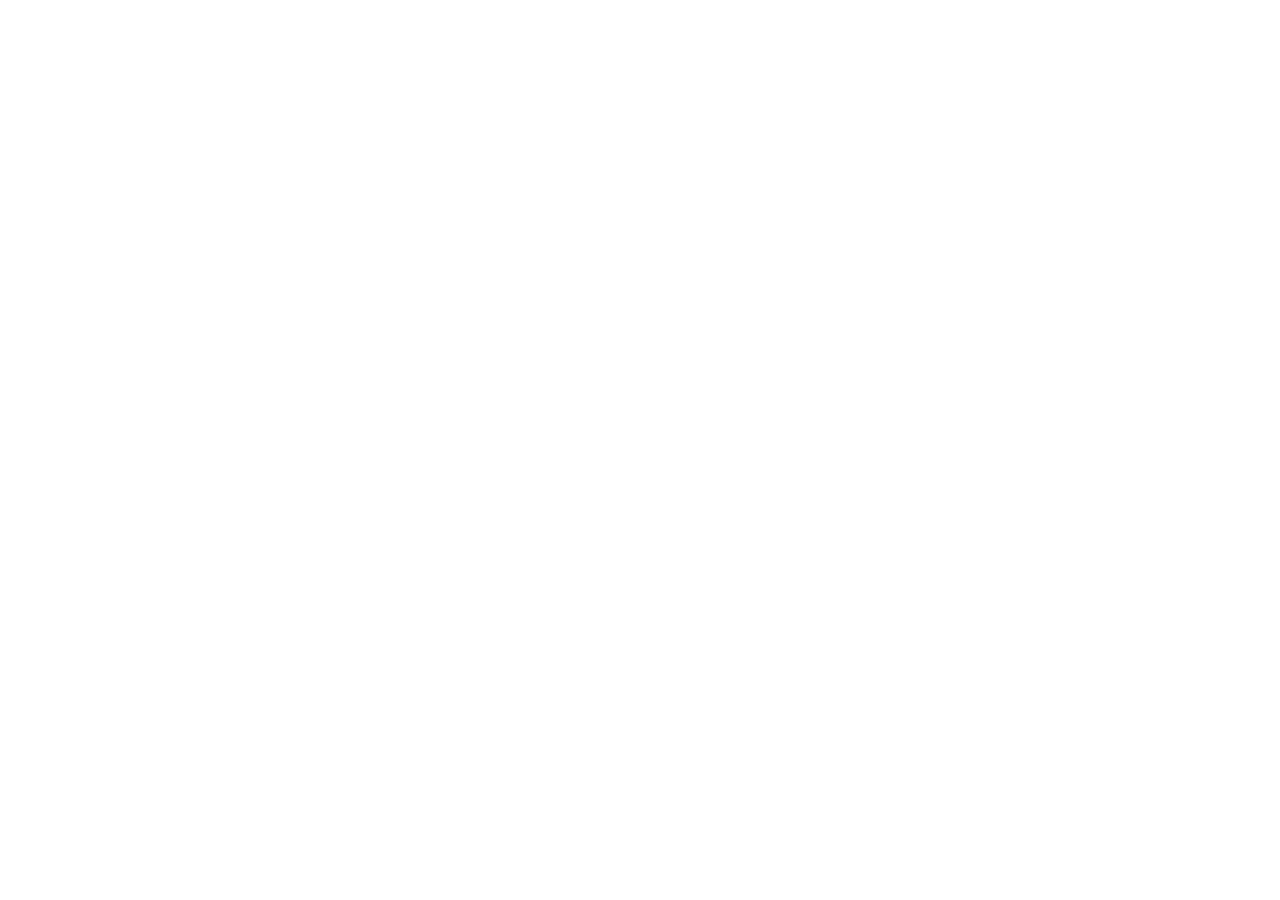
==== commit 3ad2a058: "Update index.html" ====
--- a/index.html
+++ b/index.html
@@ -4,9 +4,9 @@
     <meta charset="UTF-8">
     <title>Nhan.PT</title>
     <meta name="description" content="Nhan Phan personal website">
-    <meta http-equiv="refresh" content="0lin;url=https://www.linkedin.com/in/nhanpt92/">
+    <meta http-equiv="refresh" content="0;url=https://www.linkedin.com/in/nhanpt92/">
 </head>
 <body>
     <p>You are being redirected to my Linkedin...</p>
 </body>
-</html>+</html>
